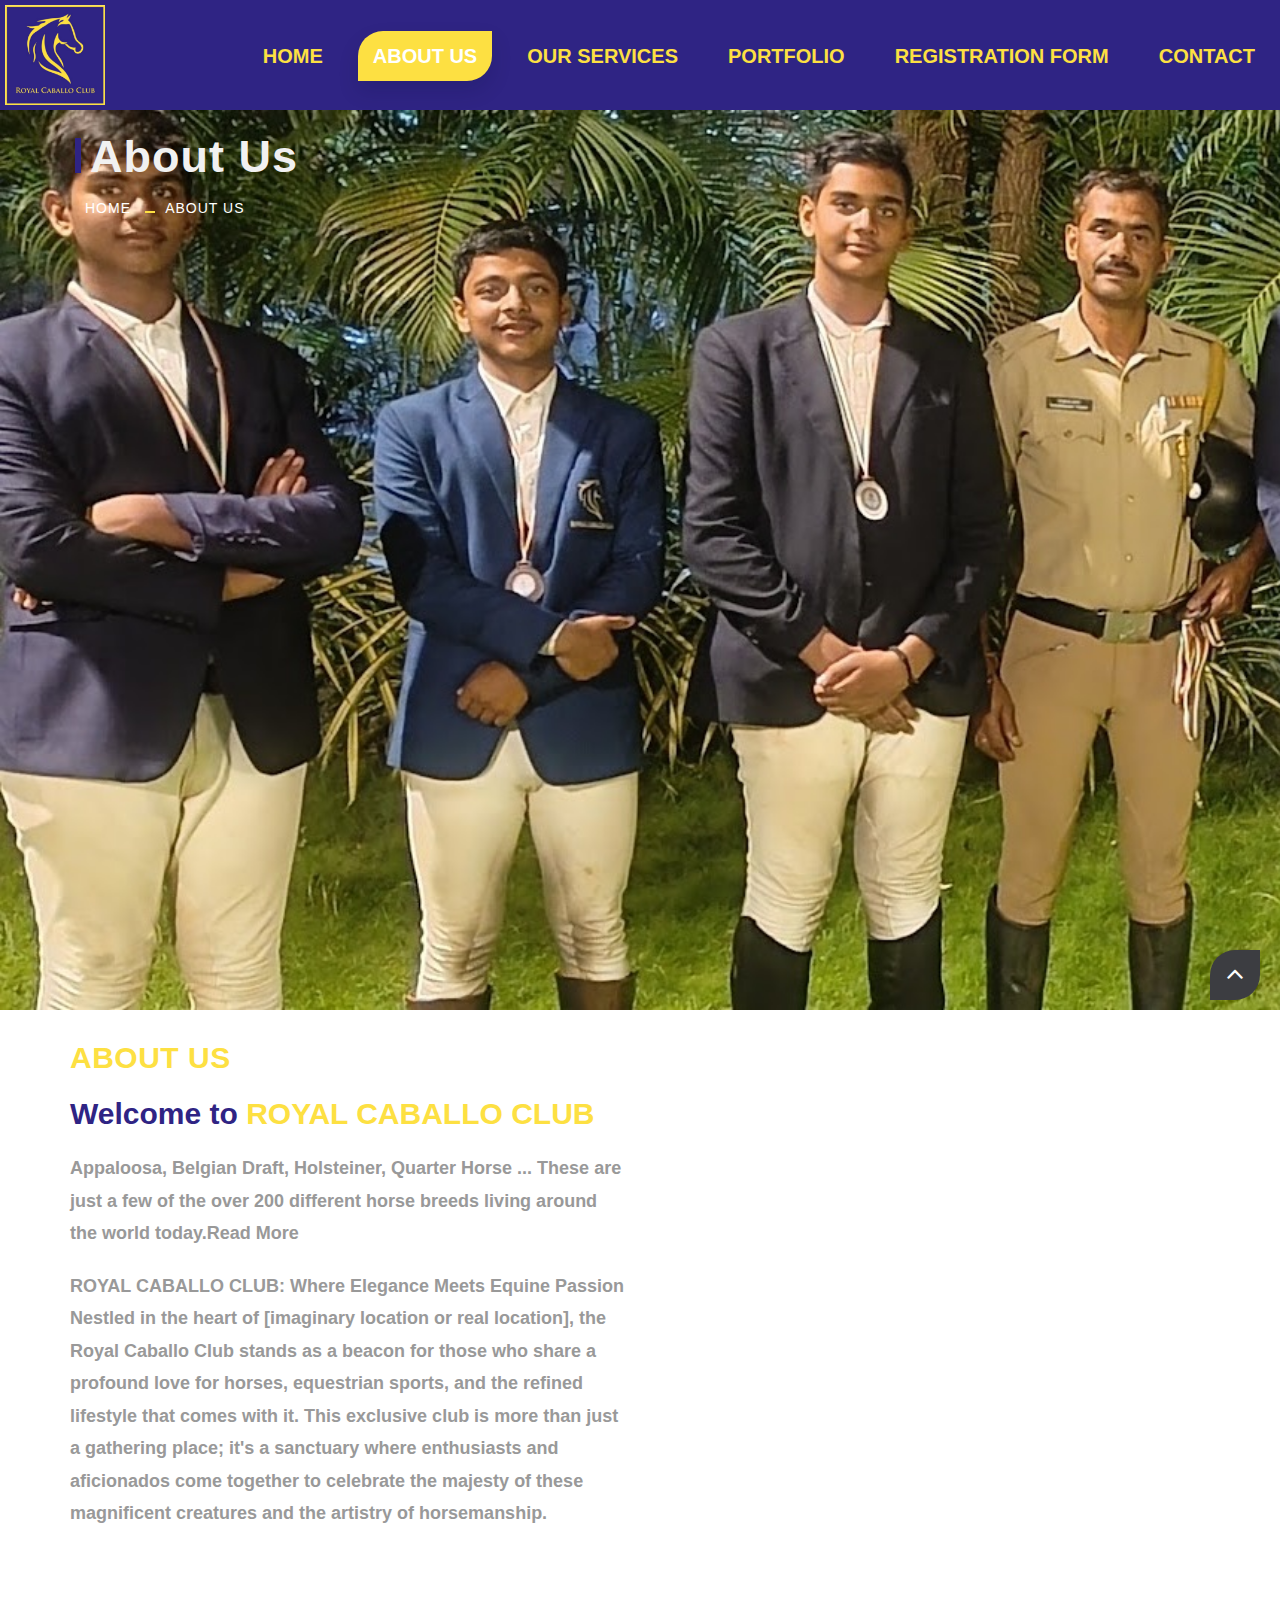
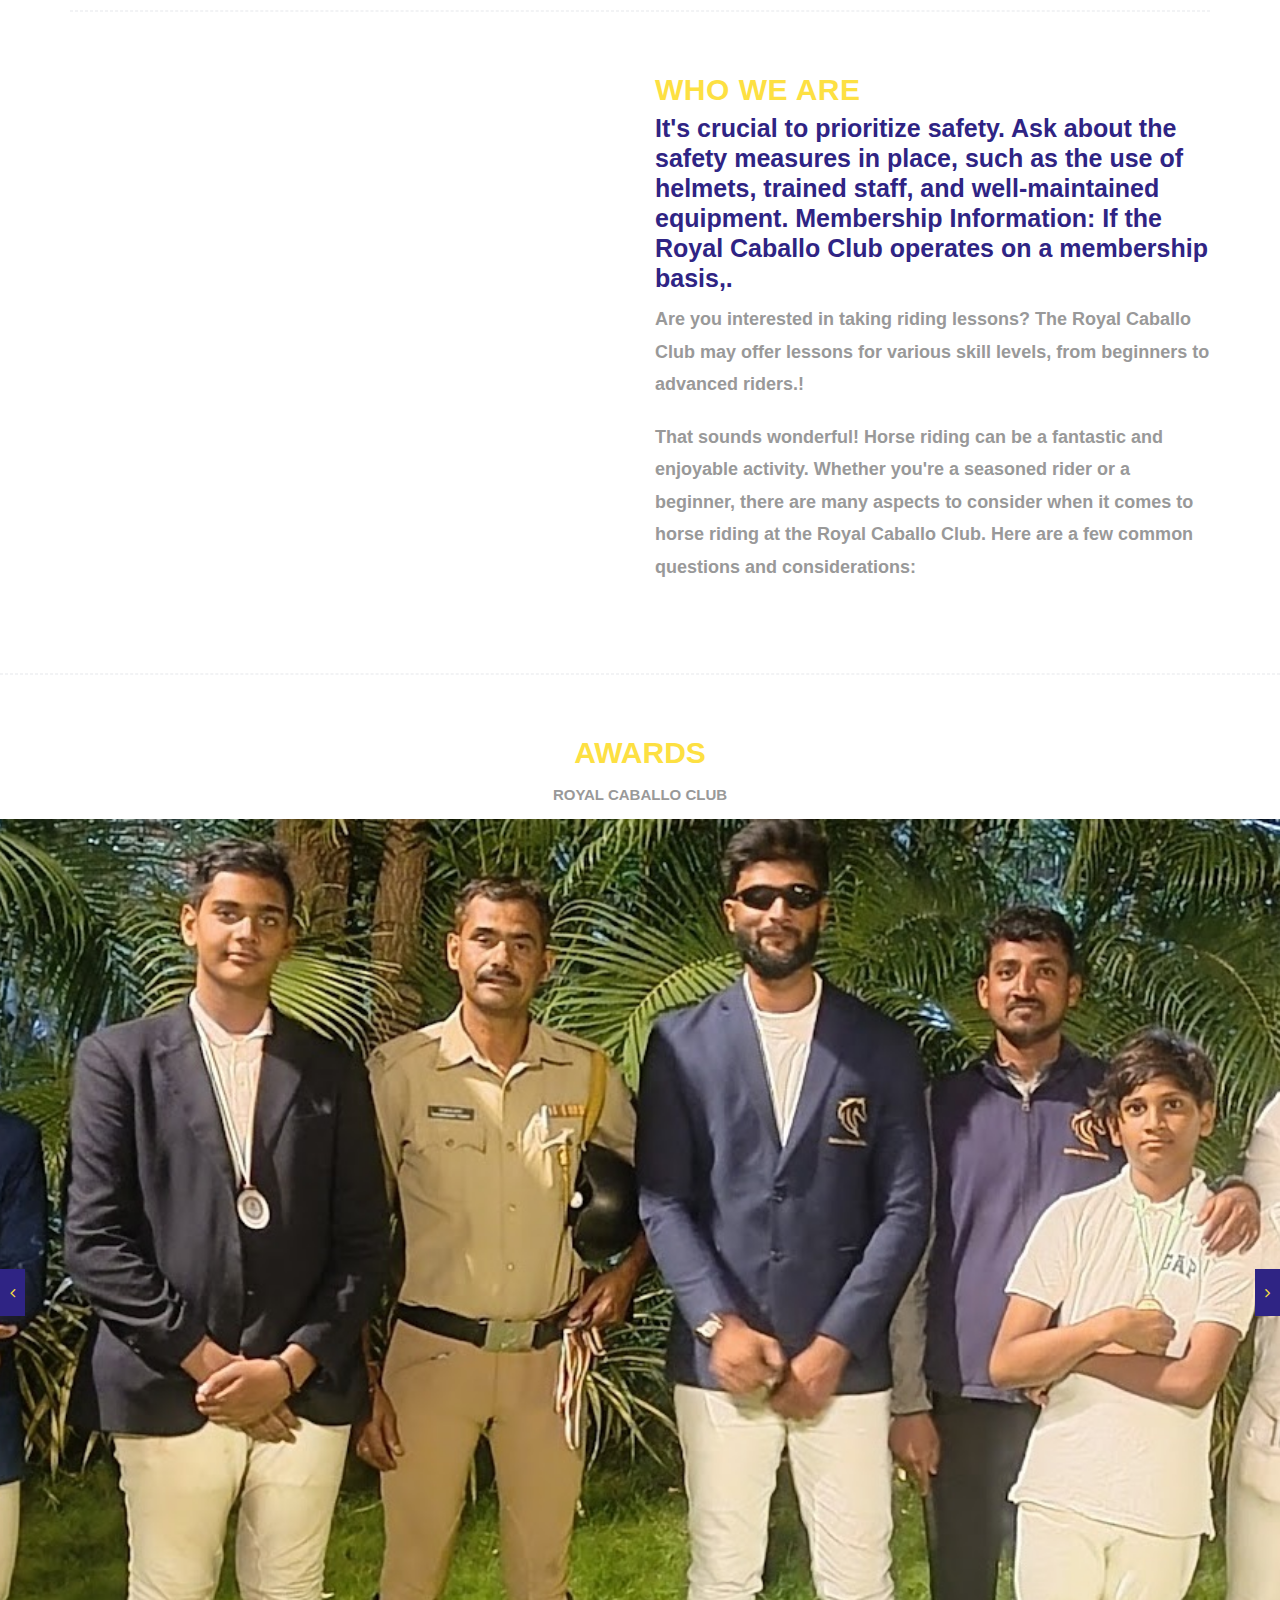
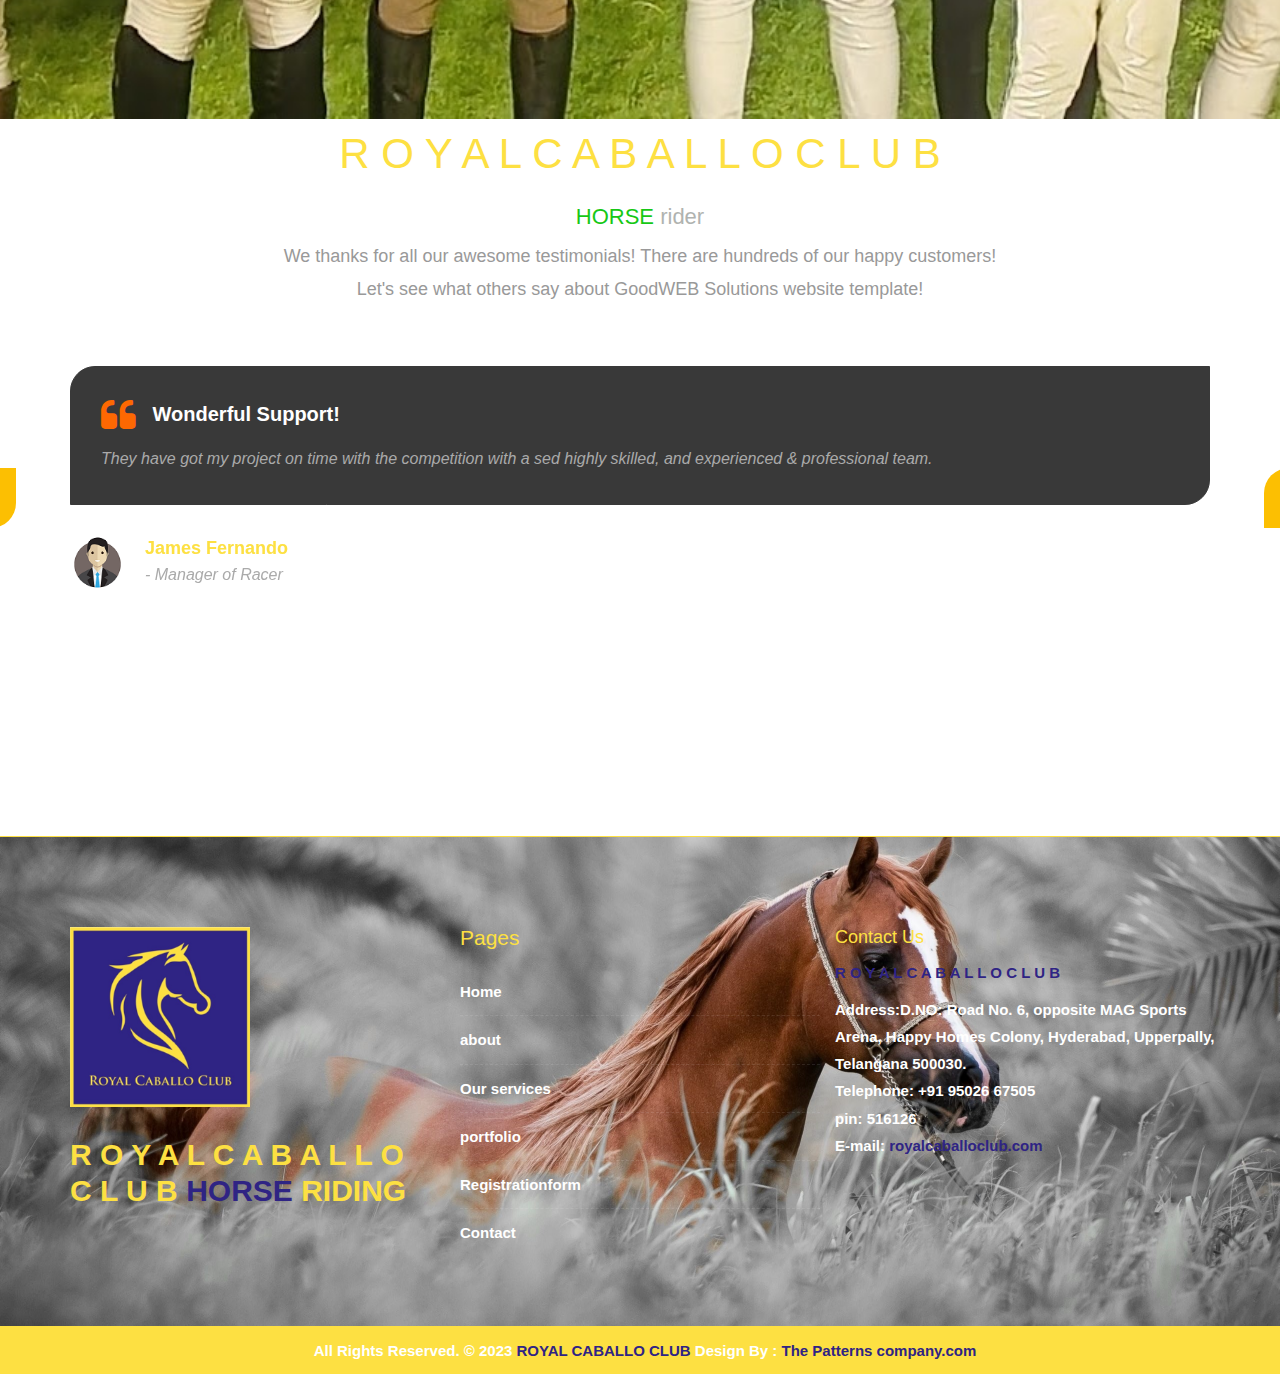
==== about-us.html @ 5a03522c "modified:   about-us.html" ====
<!DOCTYPE html>
<html lang="en">

<!-- Basic -->
<meta charset="utf-8">
<meta http-equiv="X-UA-Compatible" content="IE=edge">

<!-- Mobile Metas -->
<meta name="viewport" content="width=device-width, minimum-scale=1.0, maximum-scale=1.0, user-scalable=no">

<!-- Site Metas -->
<title>ROYAL CABALLO CLUB</title>
<meta name="keywords" content="">
<meta name="description" content="">
<meta name="author" content="">

<!-- Site Icons -->
<link rel="shortcut icon" href="images/favicon-1.png" type="image/x-icon" />
<link rel="apple-touch-icon" href="images/apple-touch-icon.png">

<!-- Bootstrap CSS -->
<link rel="stylesheet" href="css/bootstrap.min.css">
<!-- Site CSS -->
<link rel="stylesheet" href="style.css">
<!-- Responsive CSS -->
<link rel="stylesheet" href="css/responsive.css">
<!-- Custom CSS -->
<link rel="stylesheet" href="css/custom.css">

<!-- Modernizer for Portfolio -->
<script src="js/modernizer.js"></script>

<!--[if lt IE 9]>
      <script src="https://oss.maxcdn.com/libs/html5shiv/3.7.0/html5shiv.js"></script>
      <script src="https://oss.maxcdn.com/libs/respond.js/1.4.2/respond.min.js"></script>
    <![endif]-->

</head>

<body>

    <!-- LOADER -->
    <div id="preloader">
        <div class="loader">
            <!-- <div class="loader__bar"></div>
			<div class="loader__bar"></div>
			<div class="loader__bar"></div>
			<div class="loader__bar"></div>
			<div class="loader__bar"></div>
			<div class="loader__ball"></div> -->
            <img class="horseload" src="uploads/logo1 - Copy.png" style="width:100px;" />

        </div>
    </div><!-- end loader -->
    <!-- END LOADER -->
    <style>
        .loader .horseload {
            animation: h 5s linear infinite;
        }

        @keyframes h {
            0% {
                transform: translateX(-5px);
            }

            50% {
                transform: translateX(5px);
            }

            100% {
                transform: translateZ(-5px);
            }
        }
    </style>
    <!-- END LOADER -->

    <!-- <div class="top-bar">
		<div class="container-fluid">
			<div class="row">
				<div class="col-md-6 col-sm-6">
					<div class="left-top">
						<div class="email-box">
							<a href="#"><i class="fa fa-envelope-o" aria-hidden="true"></i> Spatialmindgt@gmail.com</a>
						</div>
						<div class="phone-box">
							<a href="tel:1234567890"><i class="fa fa-phone" aria-hidden="true"></i> +1 234 567 890</a>
						</div>
					</div>
				</div>
				<div class="col-md-6 col-sm-6">
					<div class="right-top">
						<div class="social-box">
							<ul>
								<li><a href="#"><i class="fa fa-facebook-square" aria-hidden="true"></i></a></li>
								<li><a href="#"><i class="fa fa-instagram" aria-hidden="true"></i></a></li>
								<li><a href="#"><i class="fa fa-linkedin-square" aria-hidden="true"></i></a></li>
								<li><a href="#"><i class="fa fa-twitter-square" aria-hidden="true"></i></a></li>
								<li><a href="#"><i class="fa fa-rss-square" aria-hidden="true"></i></a></li>
							<ul>
						</div>
					</div>
				</div>
			</div>
		</div>
	</div> -->
    <header class="header header_style_01" style="background-color: rgba(47,36,132,255);">
        <nav class="megamenu navbar navbar-default">
            <div class="d">
                <div class="navbar-header">
                    <a class="navbar-brand" href="index.html"><img class="logo1" src="images/logos/logo1.png"
                            alt="image"></a>


                </div>
                <div id="navbar" class="navbar-collapse collapse">
                    <ul class="nav navbar-nav navbar-right">
                        <li><a href="index.html">Home</a></li>
                        <li><a class="active" href="about-us.html">About us</a></li>
                        <li><a href="services.html">Our Services</a></li>
                        <li><a href="portfolio.html">Portfolio</a></li>
                        <li><a href="registrationform.html">Registration Form</a></li>
                        <li><a href="contact.html">Contact</a></li>
                    </ul>

                </div>
                <button type="button" class="navbar-toggle collapsed" data-toggle="collapse" data-target="#navbar"
                    aria-expanded="false" aria-controls="navbar">
                    <span class="sr-only">Toggle navigation</span>
                    <span class="icon-bar"></span>
                    <span class="icon-bar"></span>
                    <span class="icon-bar"></span>
                </button>
            </div>
        </nav>
    </header>
    <div class="banner-area banner-bg-2">
        <div class="container">
            <div class="row">
                <div class="col-md-12">
                    <div class="banner">
                        <h2>About Us</h2>
                        <ul class="page-title-link">
                            <li><a href="index.html">Home</a></li>
                            <li><a href="#">About Us</a></li>
                        </ul>
                    </div>
                </div>
            </div>
        </div>
    </div>
    <div id="about" class="section wb">
        <div class="container">
            <div class="row">
                <div class="col-md-6">
                    <div class="message-box">
                        <h4 class="h">About Us </h4>
                        <h1 class="h2"><span>Welcome to</span> <span> ROYAL CABALLO
                                CLUB</span></h1>
                        <p class="p1">Appaloosa, Belgian Draft, Holsteiner, Quarter Horse ... These are just a few of
                            the over 200 different horse breeds living around the world today.Read More
                        </p>


                        <p class="p2">ROYAL CABALLO CLUB: Where Elegance Meets Equine Passion

                            Nestled in the heart of [imaginary location or real location], the Royal Caballo Club stands
                            as a beacon for those who share a profound love for horses, equestrian sports, and the
                            refined lifestyle that comes with it. This exclusive club is more than just a gathering
                            place; it's a sanctuary where enthusiasts and aficionados come together to celebrate the
                            majesty of these magnificent creatures and the artistry of horsemanship. </p>

                        <!-- <a href="#services" class="btn btn-light btn-radius btn-brd grd1">Learn More</a> -->
                    </div><!-- end messagebox -->
                </div><!-- end col -->

                <div class="col-md-6">
                    <div class="post-media wow fadeIn">
                        <img src="uploads/about1_11.jpg" alt="" class="img-responsive img-rounded">

                    </div><!-- end media -->
                </div><!-- end col -->
            </div><!-- end row -->

            <hr class="hr1">

            <div class="row">
                <div class="col-md-6">
                    <div class="post-media wow fadeIn">
                        <img src="uploads/about_0211.jpg" alt="" class="img-responsive img-rounded">
                    </div><!-- end media -->
                </div><!-- end col -->

                <div class="col-md-6">
                    <div class="message-box">
                        <h4 class="h">Who We are</h4>
                        <h2 class="h12" style="font-size: 25px;font-weight: 600;">It's crucial to prioritize safety. Ask
                            about the safety
                            measures in place, such
                            as the use
                            of helmets, trained staff, and well-maintained equipment.

                            Membership Information: If the Royal Caballo Club operates on a membership basis,. </h2>
                        <p class="p1">Are you interested in taking riding lessons? The Royal Caballo Club may offer
                            lessons for various skill levels, from beginners to advanced riders.!</p>

                        <p class="p2"> That sounds wonderful! Horse riding can be a fantastic and enjoyable activity.
                            Whether you're a seasoned rider or a beginner, there are many aspects to consider when it
                            comes to horse riding at the Royal Caballo Club.
                            Here are a few common questions and considerations:</p>

                        <!-- <a href="https://storymaps.arcgis.com/stories/fbca831e6a3f4a8abc9b375fa267dbe6" class="btn btn-light btn-radius btn-brd grd1">Learn More</a> -->
                    </div><!-- end messagebox -->
                </div><!-- end col -->
            </div><!-- end row -->
        </div><!-- end container -->
    </div><!-- end section -->


    <style>
        .wb {
            padding-top: 3rem;
        }

        .h {
            font-weight: 800;
            color: rgba(253, 224, 66, 255);
            font-size: 30px;
        }

        .wb .h {
            font-weight: 800;
            color: rgba(253, 224, 66, 255);
            font-size: 30px;
        }

        .wb .h2 {
            font-size: 30px;
            font-weight: 600;
            color: rgba(47, 36, 132, 255);
        }

        .wb .h2 span:nth-child(1) {
            color: rgba(47, 36, 132, 255);
            font-weight: 600;
        }

        .wb .h2 span:nth-child(2) {
            color: rgba(253, 224, 66, 255);
            font-weight: 700;
        }

        .wb .p1,
        .wb .p2 {
            font-size: 18px;
            font-weight: 600;
        }

        .h31 {
            display: flex;
            align-items: center;
            justify-content: center;
        }

        .h12 {
            font-weight: 600;
            color: rgba(47, 36, 132, 255);
        }

        .h3 {
            padding: 0;
            margin: 0;
            width: 240px;
            position: relative;
        }

        .h3:after {
            position: absolute;
            content: "";
            top: 100%;
            left: 0;
            height: 3px;
            background-color: rgba(253, 224, 66, 255);
            width: 0;
            transition: .8s;
        }

        .h3:hover:after {
            width: 100%;
        }
    </style>


    <hr class="hr1">
    <div class="">
        <h3 class="h text-center" style="margin-bottom: 0;text-transform: uppercase;font-weight: 800;">Awards</h3>
        <p class="text-center" style="font-weight: 600;">ROYAL CABALLO CLUB</p>
    </div>
    <div id="slider-container">
        <div id="slider-track">
            <div class="slide">
                <img src="uploads/inner-1bg.jpg" alt="Slide 1">
            </div>
            <div class="slide">
                <img src="uploads/about-royal.jpg" alt="Slide 2">
            </div>
            <div class="slide">
                <img src="imagess/about64.jpg" alt="Slide 3">
            </div>
            <div class="slideb">
                <img src="uploads/about-royal.jpg" alt="" />
            </div>
        </div>
        <div id="nav-buttons">
            <button onclick="prevSlide()"><i class="fa fa-angle-left"></i></button>
            <button onclick="nextSlide()"><i class="fa fa-angle-right"></i></button>
        </div>
    </div>

    <div id="testimonials" class="parallax section db parallax-off">
        <div class="container">
            <div class="section-title text-center">
                <h3><span style="color:rgba(253,224,66,255)"> R O Y A L C A B A L L O C L U B</span> </h3>
                <h2> <span style="color:rgb(22, 200, 22)">HORSE</span> <span
                        style="color:rgb(176, 179, 176)">rider</span> </h2>
                <p class="lead">We thanks for all our awesome testimonials! There are hundreds of our happy customers!
                    <br>Let's see what others say about GoodWEB Solutions website template!
                </p>
            </div><!-- end title -->

            <div class="row">
                <div class="col-md-12 col-sm-12">
                    <div class="testi-carousel owl-carousel owl-theme">
                        <div class="testimonial clearfix">
                            <div class="desc">
                                <h3><i class="fa fa-quote-left"></i> Wonderful Support!</h3>
                                <p class="lead">They have got my project on time with the competition with a sed highly
                                    skilled, and experienced & professional team.</p>
                            </div>
                            <div class="testi-meta">
                                <img src="uploads/testi_01.png" alt="" class="img-responsive alignleft">
                                <h4 style="color: rgba(253,224,66,255);">James Fernando <small>- Manager of
                                        Racer</small></h4>
                            </div>
                            <!-- end testi-meta -->
                        </div>
                        <!-- end testimonial -->

                        <div class="testimonial clearfix">
                            <div class="desc">
                                <h3><i class="fa fa-quote-left"></i> Awesome Services!</h3>
                                <p class="lead">Explain to you how all this mistaken idea of denouncing pleasure and
                                    praising pain was born and I will give you completed.</p>
                            </div>
                            <div class="testi-meta">
                                <img src="uploads/testi_02.png" alt="" class="img-responsive alignleft">
                                <h4 style="color: rgba(253,224,66,255);">kalyan <small>- CEO</small></h4>
                            </div>
                            <!-- end testi-meta -->
                        </div>
                        <!-- end testimonial -->

                        <div class="testimonial clearfix">
                            <div class="desc">
                                <h3><i class="fa fa-quote-left"></i> Great & Talented Team!</h3>
                                <p class="lead">The master-builder of human happines no one rejects, dislikes avoids
                                    pleasure itself, because it is very pursue pleasure. </p>
                            </div>
                            <div class="testi-meta">
                                <img src="uploads/testi_03.png" alt="" class="img-responsive alignleft">
                                <h4 style="color: rgba(253,224,66,255);">Venanda Mercy <small>- Newyork City</small>
                                </h4>
                            </div>
                            <!-- end testi-meta -->
                        </div>
                        <!-- end testimonial -->
                        <div class="testimonial clearfix">
                            <div class="desc">
                                <h3><i class="fa fa-quote-left"></i> Wonderful Support!</h3>
                                <p class="lead">They have got my project on time with the competition with a sed highly
                                    skilled, and experienced & professional team.</p>
                            </div>
                            <div class="testi-meta">
                                <img src="uploads/testi_01.png" alt="" class="img-responsive alignleft">
                                <h4>James Fernando <small>- Manager of Racer</small></h4>
                            </div>
                            <!-- end testi-meta -->
                        </div>
                        <!-- end testimonial -->

                        <div class="testimonial clearfix">
                            <div class="desc">
                                <h3><i class="fa fa-quote-left"></i> Awesome Services!</h3>
                                <p class="lead">Explain to you how all this mistaken idea of denouncing pleasure and
                                    praising pain was born and I will give you completed.</p>
                            </div>
                            <div class="testi-meta">
                                <img src="uploads/testi_02.png" alt="" class="img-responsive alignleft">
                                <h4>Jacques Philips <small>- Designer</small></h4>
                            </div>
                            <!-- end testi-meta -->
                        </div>
                        <!-- end testimonial -->

                        <div class="testimonial clearfix">
                            <div class="desc">
                                <h3><i class="fa fa-quote-left"></i> Great & Talented Team!</h3>
                                <p class="lead">The master-builder of human happines no one rejects, dislikes avoids
                                    pleasure itself, because it is very pursue pleasure. </p>
                            </div>
                            <div class="testi-meta">
                                <img src="uploads/testi_03.png" alt="" class="img-responsive alignleft">
                                <h4>Venanda Mercy <small>- Newyork City</small></h4>
                            </div>
                            <!-- end testi-meta -->
                        </div><!-- end testimonial -->
                    </div><!-- end carousel -->
                </div><!-- end col -->
            </div><!-- end row -->

            <hr class="hr1">

            <div class="row logos">
                <div class="col-md-2 col-sm-2 col-xs-6 wow fadeInUp">
                    <a href="#"><img src="uploads/logo_02.png" alt="" class="img-repsonsive"></a>
                </div>
                <div class="col-md-2 col-sm-2 col-xs-6 wow fadeInUp">
                    <a href="#"><img src="uploads/logo_02.png" alt="" class="img-repsonsive"></a>
                </div>
                <div class="col-md-2 col-sm-2 col-xs-6 wow fadeInUp">
                    <a href="#"><img src="uploads/logo_02.png" alt="" class="img-repsonsive"></a>
                </div>
                <div class="col-md-2 col-sm-2 col-xs-6 wow fadeInUp">
                    <a href="#"><img src="uploads/logo_02.png" alt="" class="img-repsonsive"></a>
                </div>
                <div class="col-md-2 col-sm-2 col-xs-6 wow fadeInUp">
                    <a href="#"><img src="uploads/logo_02.png" alt="" class="img-repsonsive"></a>
                </div>
                <div class="col-md-2 col-sm-2 col-xs-6 wow fadeInUp">
                    <a href="#"><img src="uploads/logo_02.png" alt="" class="img-repsonsive"></a>
                </div>
            </div><!-- end row -->

        </div><!-- end container -->
    </div><!-- end section -->

    <footer class="footer">
        <div class="container">
            <div class="row">
                <div class="col-md-4 col-sm-4 col-xs-12">
                    <div class="widget clearfix">
                        <div class="widget-title">
                            <img src="images/logos/logo1.png" alt="" />
                        </div>
                        <p>
                        <h2 class="h"><span> R O Y A L C A B A L L O C L U B </span> <span
                                style="color:rgba(47, 36, 132, 255)">HORSE</span> RIDING</h2>
                        </p>

                    </div><!-- end clearfix -->
                </div><!-- end col -->

                <div class="col-md-4 col-sm-4 col-xs-12">
                    <div class="widget clearfix">
                        <div class="widget-title">
                            <h3 class="h">Pages</h3>
                        </div>

                        <ul class="footer-links hov">
                            <li><a href="#">Home <span class="icon icon-arrow-right2"></span></a></li>
                            <li><a href="#">about <span class="icon icon-arrow-right2"></span></a></li>
                            <li><a href="#">Our services <span class="icon icon-arrow-right2"></span></a>
                            </li>
                            <li><a href="#">portfolio <span class="icon icon-arrow-right2"></span></a></li>
                            <li><a href="#">Registrationform <span class="icon icon-arrow-right2"></span></a>
                            </li>
                            <li><a href="#">Contact <span class="icon icon-arrow-right2"></span></a></li>
                        </ul><!-- end links -->
                    </div><!-- end clearfix -->
                </div><!-- end col -->
                <div class="col c3">
                    <h3 style="color: rgba(253,224,66,255);"><span>Contact</span> Us</h3>
                    <p><span style="color: rgba(47, 36, 132, 255)"> R O Y A L C A B A L L O C L U B</span>
                    </p>
                    <p class="contact_info">
                        <span>Address:</span>D.NO: Road No. 6, opposite MAG Sports Arena, Happy Homes
                        Colony, Hyderabad,
                        Upperpally, Telangana 500030.<br />
                        <span>Telephone:</span> +91 95026 67505<br />
                        <span>pin: </span> 516126<br />
                        <span>E-mail:</span> <a href="#" style="color: rgba(47,36,132,255);">royalcaballoclub.com</a>
                    </p>
                </div>


            </div><!-- end row -->
        </div><!-- end container -->
    </footer><!-- end footer -->

    <div class="copyrights" style="background-color: rgba(253,224,66,255);">
        <div class="container">
            <div class="footer-distributed">
                <div class="footer-left">
                    <p class="footer-company-name">All Rights Reserved. &copy; 2023 <a href="#">ROYAL
                            CABALLO CLUB</a>
                        Design By :
                        <a href="https://www.thepatternscompany.com/">The Patterns company.com</a>
                    </p>
                </div>


            </div>
        </div><!-- end container -->
    </div><!-- end copyrights -->

    <a href="#" id="scroll-to-top" class="dmtop global-radius"><i class="fa fa-angle-up"></i></a>

    <!-- ALL JS FILES -->
    <script src="js/all.js"></script>
    <!-- ALL PLUGINS -->
    <script src="js/custom.js"></script>
    <script src="js/portfolio.js"></script>
    <script src="js/hoverdir.js"></script>

</body>

</html>
---- style.css ----
/*------------------------------------------------------------------
    Version: 1.0
-------------------------------------------------------------------*/


/*------------------------------------------------------------------
    [Table of contents]

    1. IMPORT FONTS
    2. IMPORT FILES
    3. SKELETONf
    4. WP CORE
    5. HEADER
    6. SECTIONS
    7. SECTIONS
    8. PORTFOLIO
    9. TESTIMONIALS
    10. PRICING TABLES
    11. ICON BOXES
    12. MESSAGE BOXES
    13. FEATURES
    14. CONTACT
    15. FOOTER
    16. MISC
    17. BUTTONS
-------------------------------------------------------------------*/


/*------------------------------------------------------------------
    IMPORT FONTS
-------------------------------------------------------------------*/

/* @import url('https://fonts.googleapis.com/css?family=Raleway:100,200,300,400,500,600,700,900'); */

/*------------------------------------------------------------------
    IMPORT FILES
-------------------------------------------------------------------*/


@import url(css/animate.css);
@import url(css/flaticon.css);
@import url(css/icomoon.css);
@import url(css/prettyPhoto.css);
@import url(css/owl.carousel.css);
@import url(css/font-awesome.min.css);


/*------------------------------------------------------------------
    SKELETON
-------------------------------------------------------------------*/

body {
    color: #999;
    font-size: 15px;
    font-family: 'Raleway', sans-serif;
    line-height: 1.80857;
}

body.demos .section {
    background: url(images/bg.png) repeat top center #f2f3f5;
}

body.demos .section-title img {
    max-width: 280px;
    display: block;
    margin: 10px auto;
}

body.demos .service-widget h3 {
    border-bottom: 1px solid #ededed;
    font-size: 18px;
    padding: 20px 0;
    background-color: #ffffff;
}

body.demos .service-widget {
    margin: 0 0 30px;
    padding: 30px;
    background-color: #fff
}

body.demos .container-fluid {
    max-width: 1080px
}

a {
    color: #1f1f1f;
    text-decoration: none !important;
    outline: none !important;
    -webkit-transition: all .3s ease-in-out;
    -moz-transition: all .3s ease-in-out;
    -ms-transition: all .3s ease-in-out;
    -o-transition: all .3s ease-in-out;
    transition: all .3s ease-in-out;
}

h1,
h2,
h3,
h4,
h5,
h6 {
    letter-spacing: 0;
    font-weight: normal;
    position: relative;
    padding: 0 0 10px 0;
    font-weight: normal;
    line-height: 120% !important;
    color: #1f1f1f;
    margin: 0
}

h1 {
    font-size: 24px
}


h2 {
    font-size: 22px
}

h3 {
    font-size: 18px
}

h4 {
    font-size: 20px;
    font-weight: 800;
}

h5 {
    font-size: 14px
}

h6 {
    font-size: 13px
}

h1 a,
h2 a,
h3 a,
h4 a,
h5 a,
h6 a {
    color: #212121;
    text-decoration: none!important;
    opacity: 1
}

h1 a:hover,
h2 a:hover,
h3 a:hover,
h4 a:hover,
h5 a:hover,
h6 a:hover {
    opacity: .8
}

a {
    color: #1f1f1f;
    text-decoration: none;
    outline: none;
}

a,
.btn {
    text-decoration: none !important;
    outline: none !important;
    -webkit-transition: all .3s ease-in-out;
    -moz-transition: all .3s ease-in-out;
    -ms-transition: all .3s ease-in-out;
    -o-transition: all .3s ease-in-out;
    transition: all .3s ease-in-out;
}

.btn-custom {
    margin-top: 20px;
    background-color: transparent !important;
    border: 2px solid #ddd;
    padding: 12px 40px;
    font-size: 16px;
}

.lead {
    font-size: 18px;
    line-height: 30px;
    color: #767676;
    margin: 0;
    padding: 0;
}

blockquote {
    margin: 20px 0 20px;
    padding: 30px;
}

ul, li, ol{
	margin: 0px;
	padding: 0px;
	list-style: none;
}

/*------------------------------------------------------------------
    WP CORE
-------------------------------------------------------------------*/

.first {
    clear: both
}

.last {
    margin-right: 0
}

.alignnone {
    margin: 5px 20px 20px 0;
}

.aligncenter,
div.aligncenter {
    display: block;
    margin: 5px auto 5px auto;
}

.alignright {
    float: right;
    margin: 10px 0 20px 20px;
}

.alignleft {
    float: left;
    margin: 10px 20px 20px 0;
}

a img.alignright {
    float: right;
    margin: 10px 0 20px 20px;
}

a img.alignnone {
    margin: 10px 20px 20px 0;
}

a img.alignleft {
    float: left;
    margin: 10px 20px 20px 0;
}

a img.aligncenter {
    display: block;
    margin-left: auto;
    margin-right: auto
}

.wp-caption {
    background: #fff;
    border: 1px solid #f0f0f0;
    max-width: 96%;
    /* Image does not overflow the content area */
    padding: 5px 3px 10px;
    text-align: center;
}

.wp-caption.alignnone {
    margin: 5px 20px 20px 0;
}

.wp-caption.alignleft {
    margin: 5px 20px 20px 0;
}

.wp-caption.alignright {
    margin: 5px 0 20px 20px;
}

.wp-caption img {
    border: 0 none;
    height: auto;
    margin: 0;
    max-width: 98.5%;
    padding: 0;
    width: auto;
}

.wp-caption p.wp-caption-text {
    font-size: 11px;
    line-height: 17px;
    margin: 0;
    padding: 0 4px 5px;
}


/* Text meant only for screen readers. */

.screen-reader-text {
    clip: rect(1px, 1px, 1px, 1px);
    position: absolute !important;
    height: 1px;
    width: 1px;
    overflow: hidden;
}

.screen-reader-text:focus {
    background-color: #f1f1f1;
    border-radius: 3px;
    box-shadow: 0 0 2px 2px rgba(0, 0, 0, 0.6);
    clip: auto !important;
    color: #21759b;
    display: block;
    font-size: 14px;
    font-size: 0.875rem;
    font-weight: bold;
    height: auto;
    left: 5px;
    line-height: normal;
    padding: 15px 23px 14px;
    text-decoration: none;
    top: 5px;
    width: auto;
    z-index: 100000;
    /* Above WP toolbar. */
}

/*------------------------------------------------------------------
    Top head
-------------------------------------------------------------------*/

.top-bar{
	background: #393939;
}
.left-top{
	padding: 3px 0px; 
}
.email-box{
	display: inline-block;
	margin-right: 20px;
}
.email-box a{
	color: #ffffff;
	font-size: 16px;
}
.email-box a:hover{
	color: #fd6802;
}
.email-box a i{
	padding: 0px 5px;
}
.phone-box{
	display: inline-block;
}

.phone-box a{
	color: #ffffff;
	font-size: 16px;
}
.phone-box a:hover{
	color: #fd6802;
}
.phone-box a i{
	padding: 0px 5px;
}

.social-box{
	float: right;
}

.social-box ul li{
	display: inline-block;
	padding-left: 10px;
}

.social-box ul li a{
	color: #ffffff;
	font-size: 20px;
}
.social-box ul li a:hover{
	color: #fd6802;
}


/*------------------------------------------------------------------
    HEADER
-------------------------------------------------------------------*/

.megamenu .nav,
.megamenu .collapse,
.megamenu .dropup,
.megamenu .dropdown {
    position: static;
}

.megamenu .container-fluid {
    position: relative;
    display: flex;
    align-items: center;
    justify-content: space-between;
}

.megamenu .dropdown-menu {
    left: auto;
}

.megamenu .megamenu-content {
    padding: 20px 30px;
}

.megamenu .dropdown.megamenu-fw .dropdown-menu {
    left: 0;
    right: 0;
}

.megamenu .list-unstyled {
    min-width: 200px;
}

.header_style_01 {
    background-color:transparent;
    position: relative;
    top:0;
    display: block;
    left: 0;
    /* padding: 20px 40px !important; */
  z-index: 999;
    width: 100%;
}
@media(max-width:1000px){
  #navbar{
    position: absolute;
    top: 100%;
    background:rgba(47,36,132,255);
    width:100%;
    margin-top: 0;
}
  }
.d{
    display: flex;
    justify-content: space-between;
    align-items: center;
   
}
.header_style_01 .navbar-default {
    background-color: transparent;
    border: 0;
	border-radius: 0px;
}

.header_style_01 .navbar,
.header_style_01 .navbar-nav,
.header_style_01 .navbar-default,
.header_style_01 .nav {
    margin-bottom: 0 !important;
}



.header_style_01 .navbar-brand {
    /* padding: 2px 15px 0 15px; */
	height: auto;
}

.header_style_01 .navbar-default .navbar-nav > li > a {
    border-radius: 0;
    color: rgba(253,224,66,255);
    font-size: 20px;
    font-style: normal;
    font-weight: 600;
    text-transform: uppercase;
    background-color: transparent;
}

.header_style_01 .navbar-default .navbar-nav > li a {
	color:rgba(253,224,66,255);
	padding: 15px 15px;
}

.header_style_01 .navbar-default .navbar-nav > li a.active{
	color:white;
	box-shadow: 0 10px 20px 0 rgba(5, 16, 44, .15);
	border-radius: 25px 0px 25px 0px;
	background:rgba(253,224,66,255);
}

.header_style_01 .navbar-default .navbar-nav > li:hover a,
.header_style_01 .navbar-default .navbar-nav > li:focus a {
    color: #ffffff;
	box-shadow: 0 10px 20px 0 rgba(5, 16, 44, .15);
	border-radius: 25px 0px 25px 0px;
	background:rgba(253,224,66,255);
}

.header_style_01 .navbar-right > li {
    margin-top: 2px;
    -webkit-transition: all .3s ease-in-out;
    -moz-transition: all .3s ease-in-out;
    -ms-transition: all .3s ease-in-out;
    -o-transition: all .3s ease-in-out;
    transition: all .3s ease-in-out;
}

.header_style_01 .navbar-right > li > a {
    padding-bottom: 10px;
    padding-top: 10px;
}
li.social-links {
    margin: 0 8px;
}
@media(max-width:1000px){
    .header_style_01 .navbar-default .navbar-nav > li a.active{
        color: rgba(47,36,132,255);
        box-shadow: 0 10px 20px 0 rgba(5, 16, 44, .15);
        border-radius: 25px 0px 25px 0px;
        background:rgba(253,224,66,255);
    }
    
    .header_style_01 .navbar-default .navbar-nav > li:hover a,
    .header_style_01 .navbar-default .navbar-nav > li:focus a {
        color: #ffffff;
        box-shadow: 0 10px 20px 0 rgba(5, 16, 44, .15);
        border-radius: 25px 0px 25px 0px;
        background:rgba(253,224,66,255);
    }
}
li.social-links a {
    padding: 13px 0 !important;
}

.navbar-nav li {
    position: relative;
	margin: 0px 10px;
}

.navbar-nav span {
    font-size: 24px;
    position: absolute;
    right: 2px;
    top: 13px;
}

/*------------------------------------------------------------------
    Banner Slider
-------------------------------------------------------------------*/

.slider-bg-one {
    background-image: url("uploads/slider1_01.jpg");
    background-position: center center;
    background-repeat: no-repeat;
    background-size: cover;
    height:100vh;
}

.slider-bg-two {
    background-image: url("uploads/slider1_02.jpg");
    background-position: center center;
    background-repeat: no-repeat;
    background-size: cover;
    height:100vh;
}
.post-media .service-box{
    border: 1px solid gold;
    padding: 10px;
}
.slider-bg-three {
    background-image: url("uploads/slider1_03.jpg");
    background-position: center center;
    background-repeat: no-repeat;
    background-size: cover;
    height:100vh;
}

.slider-bg-forth {
    background-image: url("uploads/slider1_04.jpg");
    background-position: center center;
    background-repeat: no-repeat;
    background-size: cover;
    height:100vh;
}
.slider-content-area {
    height: 100vh;
    position: relative;
}

.home-one-slider-otem .slider-content-area {
    height: 100vh;
    position: relative;
}

.slide-text {
    position: absolute;
   top:50%;
   left:50%;
   transform: translate(-50%,-50%);
    width: 100%;
    z-index: 1;
}
@media(max-width:992px){
    .slide-text{
        width:300px;
        text-align: center;
        word-break: break-all;
    }
}

.slide-text h1 {
    color: rgba(47,36,132,255);
    font-size: 70px;
    font-weight: 700;
    text-transform: capitalize;
	text-shadow: 0px 4px 3px rgba(0,0,0,0.4),
             0px 8px 13px rgba(0,0,0,0.1),
             0px 18px 23px rgba(0,0,0,0.1);
}

.slide-text h1 span{
	color: rgba(253,224,66,255);
}

.slide-text h2 {
    color: #fff;
    font-size: 22px;
    letter-spacing: 1px;
    margin-bottom: 20px;
	text-shadow: 0px 4px 3px rgba(0,0,0,0.4),
             0px 8px 13px rgba(0,0,0,0.1),
             0px 18px 23px rgba(0,0,0,0.1);
}


.slider-wrapper .owl-nav .owl-prev, .slider-wrapper .owl-nav .owl-next {
    background: #393939;
    height: 60px;
    top: 50%;
    transform: translateY(-50%);
    transition: all 0.4s ease-in-out 0s;
    width: 60px;
	border-radius: 25px 0px 25px 0px;
   
}

.slider-wrapper .owl-nav .owl-prev:hover, .slider-wrapper .owl-nav .owl-next:hover {
	background: rgba(47,36,132,255);
}

.slider-wrapper .owl-nav .owl-prev {
    margin-left: 0%;
	left: 0px;
	position: absolute;
}

.slider-wrapper .owl-nav .owl-prev i{
	position: absolute;
	left: 0px;
	right: 0;
	width: auto;
	height: auto;
	background: none;
	color: rgba(253,224,66,255);
}

.slider-wrapper .owl-nav .owl-next {
    margin-right: 0%;
    right: 0;
	position: absolute;
}

.slider-wrapper .owl-nav .owl-next i{
	position: absolute;
	right: 0;
	left: 0px;
	width: auto;
	height: auto;
	background: none;
	color: rgba(253,224,66,255);
}
.slider-area{
    /* position: absolute;
    top:0;
    left:0; */
    height:100vh;
}
.slider-wrapper{
    position: absolute;
    top:0;
    left:0;
}
.home-one-slider-otem::before{
	content: "";
	position: absolute;
	/* background: rgba(0,0,0, 0.8); */
	width: 100%;
	height: 100%;
	top: 0%;
	left: 100%;
	z-index: 1
}


/*------------------------------------------------------------------
    SECTIONS
-------------------------------------------------------------------*/

.parallax {
    background-attachment: fixed;
    background-size: cover;
    height: 100%;
    padding: 120px 0;
    position: relative;
    width: 100%;
}

.parallax.parallax-off {
    background-attachment: scroll !important;
    display: block;
    height: 100%;
    min-height: 100%;
    overflow: hidden;
    position: relative;
    background-position: center center;
    vertical-align: sub;
    width: 100%;
    z-index: 2;
}

.no-scroll-xy {
    overflow: hidden !important;
    -webkit-transition: all .4s ease-in-out;
    -moz-transition: all .4s ease-in-out;
    -ms-transition: all .4s ease-in-out;
    -o-transition: all .4s ease-in-out;
    transition: all .4s ease-in-out;
}

.section {
    display: block;
    position: relative;
    overflow: hidden;
    padding: 10px 0;
}

.noover {
    overflow: visible;
}

.noover .btn-dark {
    border: 0 !important;
}

.nopad {
    padding: 0;
}

.nopadtop {
    padding-top: 0;
}

.section.wb {
    background-color: #ffffff;
}

.section.lb {
    background-color: #f2f3f5;
}

.section.db {
    /* background-color: #1f1f1f; */
}

.section.color1 {
    background-color: #448AFF;
}

.first-section {
    display: block;
    position: relative;
    overflow: hidden;
    padding: 16em 0 13em;
}

.first-section h2 {
    color: #ffffff;
    font-size: 68px;
    font-weight: 300;
    text-transform: capitalize;
    display: block;
    margin: 0;
    padding: 0 0 30px;
    position: relative;
}

.first-section .lead {
    font-size: 21px;
    font-weight: 300;
    padding: 0 0 40px;
    margin: 0;
    line-height: inherit;
    color: #ffffff;
}

.macbookright {
    width: 980px;
    position: absolute;
    right: -15%;
    bottom: -6%;
}

.section-title {
    display: block;
    position: relative;
    margin-bottom: 60px;
}

.section-title p {
    color: #999;
    font-weight: 400;
    font-size: 18px;
    line-height: 33px;
    margin: 0;
}

.section-title h3 {
    font-size: 42px;
    font-weight: 500;
    line-height: 62px;
    margin: 0 0 25px;
    padding: 0;
    text-transform: none;
}

.section.colorsection p,
.section.colorsection h3,
.section.db h3 {
    color: #ffffff;
}

.service-widget{
	background: #ffffff;
}

.section.lb .service-dit h3{
	padding: 12px 0px;
}
.service-dit{
	padding: 20px 15px;
}


/*------------------------------------------------------------------
    PORTFOLIO
-------------------------------------------------------------------*/

.item-h2,
.item-h1 {
    height: 100% !important;
    height: auto !important;
}

.isotope-item {
    z-index: 2;
    padding: 0;
}

.isotope-hidden.isotope-item {
    pointer-events: none;
    z-index: 1;
}

.isotope,
.isotope .isotope-item {
    /* change duration value to whatever you like */
    -webkit-transition-duration: 0.8s;
    -moz-transition-duration: 0.8s;
    transition-duration: 0.8s;
}

.isotope {
    -webkit-transition-property: height, width;
    -moz-transition-property: height, width;
    transition-property: height, width;
}

.isotope .isotope-item {
    -webkit-transition-property: -webkit-transform, opacity;
    -moz-transition-property: -moz-transform, opacity;
    transition-property: transform, opacity;
}

.portfolio-filter ul {
    padding: 0;
    z-index: 2;
    display: block;
    position: relative;
    margin: 0;
}

.portfolio-filter ul li {
    border-radius: 0;
    display: inline-block;
    margin: 0 5px 0 0;
    text-decoration: none;
    text-transform: uppercase;
    vertical-align: middle;
}

.portfolio-filter ul li:last-child:after {
    content: "";
}

.portfolio-filter ul li .btn-dark {
    box-shadow: none;
    background-color: transparent;
    border: 2px solid rgba(47,36,132,255)!important;
    color: #393939;
    font-weight: 500;
    font-size: 14px;
    padding: 15px 35px;
}

.da-thumbs {
    list-style: none;
    position: relative;
    padding: 0;
}

.da-thumbs .pitem {
    margin: 0;
    padding: 15px;
    position: relative;
}

.da-thumbs .pitem a,
.da-thumbs .pitem a img {
    display: block;
    position: relative;
}

.da-thumbs .pitem a {
    overflow: hidden;
}

.da-thumbs .pitem a div {
    position: absolute;
    background-color: rgba(0, 0, 0, 0.8);
    width: 100%;
    height: 100%;
}

.da-thumbs .pitem a div h3 {
    display: block;
    color: #ffffff;
    font-size: 20px;
    padding: 30px 15px;
    text-transform: capitalize;
    font-weight: normal;
}

.da-thumbs .pitem a div h3 small {
    display: block;
    color: #ffffff;
    margin-top: 5px;
    font-size: 13px;
    font-weight: 300;
}

.da-thumbs .pitem a div i {
    background-color: rgba(47,36,132,255);
    position: absolute;
    color: #ffffff !important;
    bottom: 0;
    font-size: 15px;
    z-index: 12;
    right: 0;
    width: 50px;
    height: 50px;
    line-height: 50px;
    text-align: center;
	border-radius: 25px 0px 0px 0px;
}


/*------------------------------------------------------------------
    TESTIMONIALS
-------------------------------------------------------------------*/

.logo1 {
    margin: auto;
    display: block;
    text-align: center;
    width: 100px;
}

@media(max-width:992px){
    .logo1{
        width:80px;
    }
    .header{
        padding: 0;
    }
}
@media(max-width:575px){
    .logo1{
        width:60px;
    }
    .header{
        padding: 0;
    }
    .slider-wrapper .owl-nav .owl-prev, .slider-wrapper .owl-nav .owl-next {
       display: none;
    }
    .slide-text {
        position: absolute;
       top:60%;
       left:50%;
       transform: translate(-50%,-50%);
        width: 100%;
        z-index: 1;
    }   
}
 img:hover {
    
}
.wb {
    padding-top: 3rem;
}

.h {
    font-weight: 800;
    color: rgba(253, 224, 66, 255);
    font-size: 30px;
}

.wb .h {
    font-weight: 800;
    color: rgba(253, 224, 66, 255);
    font-size: 30px;
}

.wb .h2 {
    font-size: 30px;
    font-weight: 600;
    color: rgba(47, 36, 132, 255);
}

.wb .h2 span:nth-child(1) {
    color: rgba(47, 36, 132, 255);
    font-weight: 600;
}

.wb .h2 span:nth-child(2) {
    color: rgba(253, 224, 66, 255);
    font-weight: 700;
}

.wb .p1,
.wb .p2 {
    font-size: 18px;
    font-weight: 600;
}

.h31 {
    display: flex;
    align-items: center;
    justify-content: center;
}

.h3 {
    padding: 0;
    margin: 0;
    width: 240px;
    position: relative;
}

.h3:after {
    position: absolute;
    content: "";
    top: 100%;
    left: 0;
    height: 3px;
    background-color: rgba(253, 224, 66, 255);
    width: 0;
    transition: .8s;
}

.h3:hover:after {
    width: 100%;
}
.desc h3 i {
    color: #fd6802;
    font-size: 37px;
    vertical-align: middle;
    margin-right: 12px;
}

.desc {
    padding: 30px;
    position: relative;
    background: #393939;
    border: 1px solid #393939;
	-webkit-border-radius: 25px 0px 25px 0px;
	-moz-border-radius: 25px 0px 25px 0px;
	border-radius: 25px 0px 25px 0px;
}

.testi-meta {
    display: block;
    margin-top: 20px;
}

.testimonial h4 {
    font-size: 18px;
    color: #ffffff;
    padding: 13px 0 0;
}

.testimonial img {
    max-width: 55px;
}

.testimonial small {
    margin-top: 7px;
    font-size: 16px;
    display: block;
}

.testimonial {
    background-color: transparent;
}

.testimonial h3 {
    padding: 0 0 10px;
    font-size: 20px;
    font-weight: 600;
}

.testimonial small,
.testimonial .lead {
    background-color: transparent;
    color: #aaa;
    display: block;
    font-size: 16px;
    font-style: italic;
    line-height: 30px;
    margin: 0;
    padding: 0;
    position: relative;
}

.testimonial p:after {
    display: none;
}


/*------------------------------------------------------------------
    PRICING TABLES
-------------------------------------------------------------------*/

.pricing-table {
    margin: 50px 0 0 0;
    background: #fff;
    box-shadow: 0 5px 14px rgba(0, 0, 0, 0.1);
}

.pricing-table i {
    width: 30px;
    color: #c2c2c2;
    display: inline-block;
    margin-right: 10px;
    padding-right: 5px;
    border-right: 1px solid #ececec;
}

.pricing-table .btn-dark {
    padding: 10px 24px;
    font-size: 15px;
}

.pricing-table strong {
    font-weight: 600;
    margin-right: 6px;
    color: #1f1f1f;
}

.pricing-table-header {
    padding: 30px 0 25px 0;
    background: #ffffff;
}

.pricing-table-header h2 {
    font-size: 31px;
    margin: 0;
    padding: 0;
    font-weight: 300;
}

.pricing-table-header h3 {
    font-size: 15px;
    font-weight: 600;
    color: #aaaaaa;
    margin-top: 10px;
    text-transform: uppercase;
}

.pricing-table-space {
    height: 10px;
}

.pricing-table-text {
    margin: 15px 30px 0 30px;
    padding: 0 10px 15px 10px;
    border-bottom: 1px solid #ececec;
    font-weight: 300;
    line-height: 30px;
    color: #c2c2c2;
    font-size: 16px;
}

.pricing-table-text p {
    font-weight: 400;
}

.pricing-table-features {
    margin: 15px 30px 0 30px;
    padding: 0 10px 15px 30px;
    border-bottom: 1px solid #ececec;
    text-align: left;
    line-height: 30px;
    font-size: 16px;
    color: #c2c2c2;
}

.pricing-table-highlighted h3,
.pricing-table-highlighted h2 {
    color: #ffffff !important;
}

.pricing-table-sign-up {
    margin-top: 25px;
    padding-bottom: 30px;
}


/* Highlighted table */

.pricing-table-highlighted {
    margin-top: 0;
}

.m130 {
    margin-top: 130px;
}

.nav-pills {
    border: 1px solid #e1e1e1;
}

.nav-pills > li {
    width: 50%;
    padding: 10px;
    float: left;
    margin: 0 !important;
}

.nav-pills > li > a {
    margin: 0!important;
    text-align: center;
    background-color: #f4f4f4;
}


/*------------------------------------------------------------------
    ICON BOXES
-------------------------------------------------------------------*/

.icon-wrapper {
    position: relative;
    cursor: pointer;
    display: block;
    z-index: 1;
}

.icon-wrapper i {
    width: 75px;
    height: 75px;
    text-align: center;
    line-height: 75px;
    font-size: 28px;
    background-color: #f2f3f5;
    color: #1f1f1f;
    margin-top: 0;
}

.small-icons.icon-wrapper:hover i,
.small-icons.icon-wrapper:hover i:hover,
.small-icons.icon-wrapper i {
    width: auto !important;
    height: auto !important;
    line-height: 1 !important;
    padding: 0 !important;
    color: #e3e3e3 !important;
    background-color: transparent !important;
    background: none !important;
    margin-right: 10px !important;
    vertical-align: middle;
    font-size: 24px !important;
}

.small-icons.icon-wrapper h3 {
    font-size: 18px;
    padding-bottom: 5px;
}

.small-icons.icon-wrapper p {
    padding: 0;
    margin: 0;
}

.icon-wrapper h3 {
    font-size: 21px;
    padding: 0 0 15px;
    margin: 0;
}

.icon-wrapper p {
    margin-bottom: 0;
    padding-left: 95px;
}

.icon-wrapper p small {
    display: block;
    color: #999;
    margin-top: 10px;
    text-transform: none;
    font-weight: 600;
    font-size: 16px;
}

.icon-wrapper p small:after {
    content: "\f105";
    font-family: FontAwesome;
    margin-left: 5px;
    font-size: 11px;
}

.effect-1 {
    display: inline-block;
    cursor: pointer;
    text-align: center;
    position: relative;
    text-decoration: none;
    z-index: 1;
}

.effect-1:after {
    pointer-events: none;
    position: absolute;
    width: 100%;
    height: 100%;
    border-radius: 50%;
    content: '';
    -webkit-box-sizing: content-box;
    -moz-box-sizing: content-box;
    box-sizing: content-box;
}

.effect-1 {
    -webkit-transition: background 0.2s, color 0.2s;
    -moz-transition: background 0.2s, color 0.2s;
    transition: background 0.2s, color 0.2s;
}

.effect-1:after {
    top: -7px;
    left: -7px;
    padding: 7px;
    box-shadow: 0 0 0 2px #fcbf02;
    -webkit-transition: -webkit-transform 0.2s, opacity 0.2s;
    -webkit-transform: scale(.8);
    -moz-transition: -moz-transform 0.2s, opacity 0.2s;
    -moz-transform: scale(.8);
    -ms-transform: scale(.8);
    transition: transform 0.2s, opacity 0.2s;
    transform: scale(.8);
    opacity: 0;
}

.effect-1:hover:after {
    -webkit-transform: scale(1);
    -moz-transform: scale(1);
    -ms-transform: scale(1);
    transform: scale(1);
    opacity: 1;
}

.effect-1:after {
    -webkit-transform: scale(1.2);
    -moz-transform: scale(1.2);
    -ms-transform: scale(1.2);
    transform: scale(1.2);
}

.effect-1:hover:after {
    -webkit-transform: scale(1);
    -moz-transform: scale(1);
    -ms-transform: scale(1);
    transform: scale(1);
    opacity: 1;
}


/*------------------------------------------------------------------
    MESSAGE BOXES
-------------------------------------------------------------------*/

.service-widget h3 {
    font-size: 22px;
    color: #ffffff;
    padding: 20px 0 12px;
    margin: 0;
	font-weight: 600;
}

.service-widget h3 a,
.section.wb .service-widget h3,
.section.lb .service-widget h3 {
    color: #1f1f1f;
}

.service-widget p {
    margin-bottom: 0;
    padding-bottom: 0;
}

.message-box h4 {
    text-transform: uppercase;
    padding: 0;
    margin: 0 0 5px;
    font-weight: 600;
    letter-spacing: 0.5px;
    font-size: 15px;
    color: #999;
    font-size: 24px;
}

.message-box h2 {
    font-size: 28px;
    font-weight: 500;
    padding: 0 0 10px;
    margin: 0;
    line-height: 62px;
    margin-top: 0;
    text-transform: none;
}

.message-box .p1 {
    margin-bottom: 20px;
   font-size: 20px;
}
.message-box .p2 {
    margin-bottom: 20px;
   font-size: 18px;
}

.message-box .lead {
    padding-top: 10px;
    font-size: 19px;
    font-style: italic;
    color: #999;
    padding-bottom: 0;
}

.post-media {
    position: relative;
}

.post-media img {
    width: 100%;
    height: 500px;
    object-fit:cover;
    border-radius: 5%;
}

.playbutton {
    position: absolute;
    color: #ffffff !important;
    top: 40%;
    font-size: 60px;
    z-index: 12;
    left: 0;
    right: 0;
    text-align: center;
    margin: -20px auto;
}
#about .container .row{
    display: flex;
    align-items: center;
    flex-wrap: wrap;
    justify-content: center;
}
.hoverbutton {
    background-color: rgba(253,224,66,255);
    position: absolute;
    color: #ffffff !important;
    top: 48%;
    font-size: 21px;
    z-index: 12;
    left: 0;
    opacity: 0;
    right: 0;
    width: 50px;
    height: 50px;
    line-height: 50px;
    text-align: center;
    margin: -20px auto;
}

.service-widget:hover .hoverbutton {
    opacity: 1;
}

hr.hr1 {
    position: relative;
    margin: 60px 0;
    border: 1px dashed #f2f3f5;
}

hr.hr2 {
    position: relative;
    margin: 17px 0;
    border: 1px dashed #f2f3f5;
}

hr.hr3 {
    position: relative;
    margin: 25px 0 30px 0;
    border: 1px dashed #f2f3f5;
}

hr.invis {
    border-color: transparent;
}

hr.invis1 {
    margin: 10px 0;
    border-color: transparent;
}

.section.parallax hr.hr1 {
    border-color: rgba(255, 255, 255, 0.1);
}

.sep1 {
    display: block;
    position: absolute;
    content: '';
    width: 40px;
    height: 40px;
    bottom: -20px;
    left: 50%;
    margin-left: -14px;
    background-color: #1f1f1f;
    -ms-transform: rotate(45deg);
    -webkit-transform: rotate(45deg);
    transform: rotate(45deg);
    z-index: 1;
}

.sep2 {
    display: block;
    position: absolute;
    content: '';
    width: 40px;
    height: 40px;
    top: -20px;
    left: 50%;
    margin-left: -14px;
    background-color: #1f1f1f;
    -ms-transform: rotate(45deg);
    -webkit-transform: rotate(45deg);
    transform: rotate(45deg);
    z-index: 1;
}


/* Divider Styles */

.divider-wrapper {
    width: 100%;
    box-shadow: 0 5px 14px rgba(0, 0, 0, 0.1);
    height: 540px;
    margin: 0 auto;
    position: relative;
}

.divider-wrapper:hover {
    cursor: none;
}

.divider-bar {
    position: absolute;
    width: 10px;
    left: 50%;
    top: -10px;
    bottom: -15px;
}

.code-wrapper {
    border: 1px solid #ffffff;
    display: block;
    overflow: hidden;
    width: 100%;
    height: 100%;
    position: relative;
    background: url("uploads/code.jpg") no-repeat;
}

.design-wrapper {
    overflow: hidden;
    position: absolute;
    top: 0;
    left: 0;
    right: 0;
    bottom: 0;
    -webkit-transform: translateX(50%);
    transform: translateX(50%);
}

.design-image {
    display: block;
    width: 100%;
    height: 100%;
    position: relative;
    -webkit-transform: translateX(-50%);
    transform: translateX(-50%);
    background: url("uploads/design.jpg") no-repeat;
}


/*------------------------------------------------------------------
    FEATURES
-------------------------------------------------------------------*/

.customwidget h1 {
    font-size: 44px;
    color: #ffffff;
    padding: 15px 0 25px;
    margin: 0;
    line-height: 1 !important;
    font-weight: 500;
}

.customwidget ul {
    padding: 0;
    display: block;
    margin-bottom: 30px;
}

.customwidget li i {
    margin-right: 5px;
}

.customwidget li {
    color: #ffffff;
    margin-right: 10px;
}

.image-center img {
    position: relative;
    margin: 0 0 -208px;
    z-index: 10;
    padding-right: 30px;
    text-align: center;
}

.customwidget p {
    font-style: italic;
    font-size: 18px;
    padding: 0 0 10px;
}

.img-center img {
    width: 100%;
    box-shadow: 0 5px 14px rgba(0, 0, 0, 0.1);
}

.img-center {
    margin: auto;
}

#features li p {
    margin-bottom: 0;
    padding-bottom: 0;
}

#features li {
    display: table;
    width: 100%;
    margin: 64px 0;
    cursor: pointer;
	-webkit-box-shadow: 0px 5px 35px 0px rgba(148, 146, 245, 0.15);
	box-shadow: 0px 5px 35px 0px rgba(148, 146, 245, 0.15);
	background: #393939;
	border-radius: 25px 0px 25px 0px;
	transition: all 1s ease-in-out;
}

#features li:hover {
	transform: scale(1.07);
	transition: all 1s ease-in-out;
	z-index: 1000;
}

.features-left,
.features-right {
    padding: 0 10px;
}

.features-right li:last-child,
.features-left li:last-child {
    margin-bottom: 0px;
    padding-bottom: 0 !important;
}

.features-right li i,
.features-left li i {
    width: 68px;
    height: 68px;
    line-height: 68px;
    display: table;
    border-radius: 25px 0px 25px 0px;
    font-size: 26px;
	color: #ffffff;
    background-color: #fd6802;
    margin: 0 auto 22px;
    position: relative;
    text-align: center;
    z-index: 55;
    transition: .4s;
    padding: 0;
}

.features-right li i:hover,
.features-left li i:hover {
	background: #fcbf02;
}

#features i img {
    display: table;
    margin: 0 auto;
}

.features-left li i:before,
.features-right li i:before {
    text-align: center;
}

.features-right li i .ico-current,
.features-left li i .ico-current {
    opacity: 1;
    transition: .4s;
    visibility: visible;
}

.features-right li i .ico-hover,
.features-left li i .ico-hover {
    opacity: 0;
    transition: .4s;
    visibility: hidden;
    top: 19px;
}

.features-right li:hover .ico-current,
.features-left li:hover .ico-current {
    opacity: 0;
    transition: .4s;
    visibility: hidden;
}

.features-right li:hover .ico-hover,
.features-left li:hover .ico-hover {
    opacity: 1;
    transition: .4s;
    visibility: visible;
}

.features-right i {
    float: left;
}

.fr-inner {
    margin-left: 90px;
}

.features-left i {
    float: right;
}

.fl-inner {
    text-align: right;
    margin-right: 90px;
}

#features h4 {
    text-transform: capitalize;
    margin: 0;
    font-size: 19px;
	color: #ffffff;
}


/*------------------------------------------------------------------
    CONTACT
-------------------------------------------------------------------*/

.bootstrap-select {
    width: 100% \0;
    /*IE9 and below*/
}

.bootstrap-select > .dropdown-toggle {
    width: 100%;
    padding-right: 25px;
}

.has-error .bootstrap-select .dropdown-toggle,
.error .bootstrap-select .dropdown-toggle {
    border-color: #b94a48;
}

.bootstrap-select.fit-width {
    width: auto !important;
}

.bootstrap-select:not([class*="col-"]):not([class*="form-control"]):not(.input-group-btn) {
    width: 100%;
}

.bootstrap-select .dropdown-toggle:focus {
    outline: thin dotted #333333 !important;
    outline: 5px auto -webkit-focus-ring-color !important;
    outline-offset: -2px;
}

.bootstrap-select.form-control {
    margin-bottom: 0;
    padding: 0;
    border: none;
}

.bootstrap-select.form-control:not([class*="col-"]) {
    width: 100%;
}

.bootstrap-select.form-control.input-group-btn {
    z-index: auto;
}

.bootstrap-select.btn-group:not(.input-group-btn),
.bootstrap-select.btn-group[class*="col-"] {
    float: none;
    display: inline-block;
    margin-left: 0;
}

.bootstrap-select.btn-group.dropdown-menu-right,
.bootstrap-select.btn-group[class*="col-"].dropdown-menu-right,
.row .bootstrap-select.btn-group[class*="col-"].dropdown-menu-right {
    float: right;
}

.form-inline .bootstrap-select.btn-group,
.form-horizontal .bootstrap-select.btn-group,
.form-group .bootstrap-select.btn-group {
    margin-bottom: 0;
}

.form-group-lg .bootstrap-select.btn-group.form-control,
.form-group-sm .bootstrap-select.btn-group.form-control {
    padding: 0;
}

.form-inline .bootstrap-select.btn-group .form-control {
    width: 100%;
}

.bootstrap-select.btn-group.disabled,
.bootstrap-select.btn-group > .disabled {
    cursor: not-allowed;
}

.bootstrap-select.btn-group.disabled:focus,
.bootstrap-select.btn-group > .disabled:focus {
    outline: none !important;
}

.bootstrap-select.btn-group .dropdown-toggle .filter-option {
    display: inline-block;
    overflow: hidden;
    width: 100%;
    text-align: left;
}

.bootstrap-select.btn-group .dropdown-toggle .fa-angle-down {
    position: absolute;
    top: 30% !important;
    right: -5px;
    vertical-align: middle;
}

.bootstrap-select.btn-group[class*="col-"] .dropdown-toggle {
    width: 100%;
}

.bootstrap-select.btn-group .dropdown-menu {
    border: 1px solid #ededed;
    box-shadow: none;
    box-sizing: border-box;
    min-width: 100%;
    padding: 20px 10px;
    z-index: 1035;
}

.dropdown-menu > li > a {
    background-color: transparent !important;
    color: #bcbcbc !important;
    font-size: 15px;
    padding: 10px 20px;
}

.bootstrap-select.btn-group .dropdown-menu.inner {
    position: static;
    float: none;
    border: 0;
    padding: 0;
    margin: 0;
    border-radius: 0;
    -webkit-box-shadow: none;
    box-shadow: none;
}

.bootstrap-select.btn-group .dropdown-menu li {
    position: relative;
}

.bootstrap-select.btn-group .dropdown-menu li.active small {
    color: #fff;
}

.bootstrap-select.btn-group .dropdown-menu li.disabled a {
    cursor: not-allowed;
}

.bootstrap-select.btn-group .dropdown-menu li a {
    cursor: pointer;
}

.bootstrap-select.btn-group .dropdown-menu li a.opt {
    position: relative;
    padding-left: 2.25em;
}

.bootstrap-select.btn-group .dropdown-menu li a span.check-mark {
    display: none;
}

.bootstrap-select.btn-group .dropdown-menu li a span.text {
    display: inline-block;
}

.bootstrap-select.btn-group .dropdown-menu li small {
    padding-left: 0.5em;
}

.bootstrap-select.btn-group .dropdown-menu .notify {
    position: absolute;
    bottom: 5px;
    width: 96%;
    margin: 0 2%;
    min-height: 26px;
    padding: 3px 5px;
    background: #f5f5f5;
    border: 1px solid #e3e3e3;
    -webkit-box-shadow: inset 0 1px 1px rgba(0, 0, 0, 0.05);
    box-shadow: inset 0 1px 1px rgba(0, 0, 0, 0.05);
    pointer-events: none;
    opacity: 0.9;
    -webkit-box-sizing: border-box;
    -moz-box-sizing: border-box;
    box-sizing: border-box;
}

.bootstrap-select.btn-group .no-results {
    padding: 3px;
    background: #f5f5f5;
    margin: 0 5px;
    white-space: nowrap;
}

.bootstrap-select.btn-group.fit-width .dropdown-toggle .filter-option {
    position: static;
}

.bootstrap-select.btn-group.fit-width .dropdown-toggle .caret {
    position: static;
    top: auto;
    margin-top: 4px;
}

.bootstrap-select.btn-group.show-tick .dropdown-menu li.selected a span.check-mark {
    position: absolute;
    display: inline-block;
    right: 15px;
    margin-top: 5px;
}

.bootstrap-select.btn-group.show-tick .dropdown-menu li a span.text {
    margin-right: 34px;
}

.bootstrap-select.show-menu-arrow.open > .dropdown-toggle {
    z-index: 1036;
}

.bootstrap-select.show-menu-arrow .dropdown-toggle:before {
    content: '';
    border-left: 7px solid transparent;
    border-right: 7px solid transparent;
    border-bottom: 7px solid rgba(204, 204, 204, 0.2);
    position: absolute;
    bottom: -4px;
    left: 9px;
    display: none;
}

.bootstrap-select.show-menu-arrow .dropdown-toggle:after {
    content: '';
    border-left: 6px solid transparent;
    border-right: 6px solid transparent;
    border-bottom: 6px solid white;
    position: absolute;
    bottom: -4px;
    left: 10px;
    display: none;
}

.bootstrap-select.show-menu-arrow.dropup .dropdown-toggle:before {
    bottom: auto;
    top: -3px;
    border-top: 7px solid rgba(204, 204, 204, 0.2);
    border-bottom: 0;
}

.bootstrap-select.show-menu-arrow.dropup .dropdown-toggle:after {
    bottom: auto;
    top: -3px;
    border-top: 6px solid white;
    border-bottom: 0;
}

.bootstrap-select.show-menu-arrow.pull-right .dropdown-toggle:before {
    right: 12px;
    left: auto;
}

.bootstrap-select.show-menu-arrow.pull-right .dropdown-toggle:after {
    right: 13px;
    left: auto;
}

.bootstrap-select.show-menu-arrow.open > .dropdown-toggle:before,
.bootstrap-select.show-menu-arrow.open > .dropdown-toggle:after {
    display: block;
}

.bs-searchbox,
.bs-actionsbox,
.bs-donebutton {
    padding: 4px 8px;
}

.bs-actionsbox {
    float: left;
    width: 100%;
    -webkit-box-sizing: border-box;
    -moz-box-sizing: border-box;
    box-sizing: border-box;
}

.bs-actionsbox .btn-group button {
    width: 50%;
}

.bs-donebutton {
    float: left;
    width: 100%;
    -webkit-box-sizing: border-box;
    -moz-box-sizing: border-box;
    box-sizing: border-box;
}

.bs-donebutton .btn-group button {
    width: 100%;
}

.bs-searchbox + .bs-actionsbox {
    padding: 0 8px 4px;
}

.bs-searchbox .form-control {
    margin-bottom: 0;
    width: 100%;
}

select.bs-select-hidden,
select.selectpicker {
    display: none !important;
}

select.mobile-device {
    position: absolute !important;
    top: 0;
    left: 0;
    display: block !important;
    width: 100%;
    height: 100% !important;
    opacity: 0;
}


/*# sourceMappingURL=bootstrap-select.css.map */

.bootstrap-select > .btn {
    background: rgba(0, 0, 0, 0) none repeat scroll 0 0;
    font-size: 15px;
    height: 33px;
    box-shadow: none !important;
    border: 0 !important;
    padding: 0;
    width: 100%;
    color: #bcbcbc !important;
}

.contact_form {
    border: 1px solid #ededed;
    box-shadow: 0 5px 14px rgba(0, 0, 0, 0.1);
    background-color: #f2f3f5;
    padding: 40px 30px;
}

.contact_form .form-control {
    background-color: #fff;
    margin-bottom: 30px;
    border: 1px solid #ebebeb;
    box-sizing: border-box;
    color: #bcbcbc;
    font-size: 16px;
    outline: 0 none;
    padding: 10px 25px;
    height: 55px;
    resize: none;
    box-shadow: none !important;
    width: 100%;
}

.contact_form textarea {
    color: #bcbcbc;
    padding: 20px 25px !important;
    height: 160px !important;
}

.contact_form .form-control::-webkit-input-placeholder {
    color: #bcbcbc;
}

.contact_form .form-control::-moz-placeholder {
    opacity: 1;
    color: #bcbcbc;
}

.contact_form .form-control::-ms-input-placeholder {
    color: #bcbcbc;
}

#contact {
    background: url(images/bg.png) no-repeat center center #fff;
}


/*------------------------------------------------------------------
    FOOTER
-------------------------------------------------------------------*/

.cac {
    background-color: #232323;
    -webkit-transition: all .3s ease-in-out;
    -moz-transition: all .3s ease-in-out;
    -ms-transition: all .3s ease-in-out;
    -o-transition: all .3s ease-in-out;
    transition: all .3s ease-in-out;
}

.cac:hover a h3 {
    color: #fff !important;
}

.cac a h3 {
    color: #999;
}

.cac h3 {
    padding: 60px 0;
    margin: 0;
    font-weight: 400;
    font-size: 20px;
    text-transform: capitalize;
    /* line-height: !important; */
}

.footer {
    padding: 90px 0 80px !important;
    color: #999;
    /* background-color: #393939; */
    border-top: 1px solid rgba(253,224,66,255);
    font-weight: 600;
    background-image: url('uploads/inner-bgportel.jpg');
    background-size: cover;
    background-position: center;
}

.footer .widget-title {
    position: relative;
    display: block;
    margin-bottom: 30px;
}

.footer .widget-title small {
    color: #999;
    display: block;
    padding: 0 58px;
    text-transform: uppercase;
}

.footer .widget-title h3 {
    color:rgba(253,224,66,255);
    font-weight: 500;
    font-size: 21px;
    padding: 0;
    margin: 0;
    line-height: 1 !important;
}

.footer-links {
    list-style: none;
    padding: 0;
}

.footer-links a {
    color:white;
	display: block;
}

.footer-links.hov a span{
	opacity: 0;
	transition: all 1s ease-in-out;
}

.footer-links.hov a:hover{
	padding-left: 15px;
}
.footer-links.hov a:hover span{
	opacity: 1;
	padding-left: 10px;
	transition: all 1s ease-in-out;
}

.footer-links a:hover,
.footer a:hover {
    color: rgba(47,36,132,255) !important;
}

.footer-links li {
    margin-bottom: 10px;
    display: block;
    width: 100%;
    border-bottom: 1px dashed rgba(255, 255, 255, 0.1);
    padding-bottom: 10px;
}

.twitter-widget li {
    margin-bottom: 0;
    border: 0 !important;
}

.twitter-widget li i {
    border-right: 0 !important;
    margin-right: 0;
}

.footer-links li:last-child {
    margin-bottom: 0;
    padding-bottom: 0;
    border: 0;
}

.footer-links i {
    display: inline-block;
    width: 25px;
    margin-right: 10px;
    border-right: 1px dashed rgba(255, 255, 255, 0.1);
}
.contact_info{
    color: white;
}
.copyrights {
    border-top: 1px dashed rgba(253,224,66,255);
    box-sizing: border-box;
    width: 100%;
    text-align: left;
    padding: 10px 60px;
    overflow: hidden;
}


/* Footer left */

.footer-distributed .footer-left {
    float: none;
	text-align: center;
}

.footer-distributed .footer-links {
    margin: 0 0 10px;
    text-transform: uppercase;
    padding: 0;
}

.footer-distributed .footer-links a {
    display: inline-block;
    line-height: 1.8;
    margin: 0 10px 0 10px;
    text-decoration: none;
}

.footer-distributed .footer-company-name {
    font-weight: 300;
    margin: 0 10px;
    color:white;
    font-weight: 600;
    padding: 0;
}

.footer-distributed .footer-company-name a{
	color: rgba(47,36,132,255);
    font-weight: 600;
}

.footer-distributed .footer-company-name a:hover{
	color: rgba(47,36,132,255);
}


/* Footer right */

.footer-distributed .footer-right {
    float: none;
}


/* The search form */

.footer-distributed .widget-title p{
	padding-top: 40px;
}

.footer-distributed form {
    position: relative;
}

.footer-distributed form input {
    display: block;
    border-radius: 3px;
    box-sizing: border-box;
    background-color: #181818;
    border: none;
    font: inherit;
    font-size: 15px;
    font-weight: normal;
    color: #999;
    width: 100%;
    padding: 18px 50px 18px 18px;
}

.footer-distributed form input:focus {
    outline: none;
}


/* Changing the placeholder color */

.footer-distributed form input::-webkit-input-placeholder {
    color: #999;
}

.footer-distributed form input::-moz-placeholder {
    opacity: 1;
    color: #999;
}

.footer-distributed form input:-ms-input-placeholder {
    color: #999;
}


/* The magnify glass icon */

.footer-distributed form i {
    width: 18px;
    height: 18px;
    position: absolute;
    top: 16px;
    right: 18px;
    color: #999;
    font-size: 18px;
    margin-top: 6px;
}


/*------------------------------------------------------------------
    MISC
-------------------------------------------------------------------*/

.progress {
    background-color: #f2f3f5;
    border-radius: 0;
    box-shadow: none;
    height: 5px;
    margin-bottom: 20px;
    overflow: hidden;
}

.skills h3 {
    color: #999999;
    font-size: 15px;
}

.dmtop {
    background-color: #3C3D41;
    z-index: 100;
    width: 50px;
    height: 50px;
    line-height: 47px;
    position: fixed;
    bottom: -100px;
    border-radius: 3px;
    right: 20px;
    text-align: center;
    font-size: 28px;
    color: #ffffff !important;
    cursor: pointer;
    -webkit-transition: all .7s ease-in-out;
    -moz-transition: all .7s ease-in-out;
    -o-transition: all .7s ease-in-out;
    -ms-transition: all .7s ease-in-out;
    transition: all .7s ease-in-out;
}

.dmtop:hover {
	background-color: rgba(47,36,132,255);
}

.icon_wrap {
    background-color: #fd6802;
    width: 100px;
    height: 100px;
    display: block;
    line-height: 100px;
    font-size: 34px;
    color: #ffffff;
    margin: 0 auto;
    text-align: center;
    padding: 0 !important;
    border: 0 !important;
}

.stat-wrap h3 {
    font-size: 22px;
    font-weight: 600;
    color: #fcbf02;
    margin: 0 !important;
    padding: 0 !important;
    line-height: 1 !important;
}

.stat-wrap p {
    font-size: 38px;
    color: #ffffff;
    margin: 0;
    font-weight: 700;
    padding: 4px 0 0;
    line-height: 1px !important;
}

#preloader {
    width: 100%;
    height: 100%;
    top: 0;
    right: 0;
    bottom: 0;
    left: 0;
    background:rgba(253,224,66,255);
    z-index: 11000;
    position: fixed;
    display: block;
	display: flex;
	align-items: center;
	justify-content: center;
    transition: 50s all;
}

.preloader {
    position: absolute;
    margin: 0 auto;
    left: 1%;
    right: 1%;
    top: 45%;
    width: 95px;
    height: 95px;
    background: center center no-repeat none;
    background-size: 95px 95px;
    -webkit-border-radius: 50%;
    -moz-border-radius: 50%;
    -ms-border-radius: 50%;
    -o-border-radius: 50%;
    border-radius: 50%;
    transition: 50s all;
}

/*index image slider*/
.slider {
    height: 250px;
    margin: auto;
    position: relative;
    width: 90%;
    display: grid;
    place-items: center;
    overflow: hidden;
}

.slide-track {
    display: flex;
    width: calc(250px*10);
    animation: scroll 40s linear infinite;
}

@keyframes scroll {
    0% {
        transform: translateX(0);
    }

    100% {
        transform: translateX(calc(-250px*5));
    }
}

.slide1 {
    height: 200px;
    width: 250px;
    display: flex;
    align-items: center;
    padding: 15px;
    perspective: 150px;
}

.slide1 img {
    width: 100%;
    transition: transform 1s;
}

.slide1 img:hover {
    transform: translateZ(20px);
}
.slider:hover .slide-track {
    animation-play-state: paused;
}
#slider-container {
    position: relative;
    width: 100vw;
    height: 100vh;
    overflow: hidden;
}

#slider-track {
    display: flex;
    transition: transform 0.5s ease-in-out;
}

.slide {
    width: 100vw;
    height: 100vh;
    flex-shrink: 0;
}

.slide img {
    width: 100%;
    height: 100%;
    object-fit: cover;
}

#nav-buttons {
    position: absolute;
    top: 50%;
    width: 100vw;
    display: flex;
    justify-content: space-between;
    z-index: 1;
}
@media(max-width: 992px) {
    .slide img {
        object-fit: contain;
    }

    /* Adjust other styles for smaller screens as needed */
    .sliderb {
        height: auto;
    }
    #slider-container{
height: auto;
    }
    .slide{
        height: auto;
    }
    .slideb {
        height: auto;
    }
}
#nav-buttons button {
    border: none;
    font-size: 1.5rem;
    cursor: pointer;
    padding: 1rem;
    color: rgba(253, 224, 66, 255);
    background-color: rgba(47, 36, 132, 255);
}
.loader {
  
  position: absolute;
    margin: 0 auto;
    left: 1%;
    right: 1%;
    top: 45%;
  width: 75px;
  height: 100px;
}
.loader__bar {
  position: absolute;
  bottom: 0;
  width: 10px;
  height: 50%;
  background:rgba(253,224,66,255);
  -webkit-transform-origin: center bottom;
          transform-origin: center bottom;
  box-shadow: 1px 1px 0 rgba(0, 0, 0, 0.2);
}
.loader__bar:nth-child(1) {
  left: 0px;
  -webkit-transform: scale(1, 0.2);
          transform: scale(1, 0.2);
  -webkit-animation: barUp1 4s infinite;
          animation: barUp1 4s infinite;
}
.loader__bar:nth-child(2) {
  left: 15px;
  -webkit-transform: scale(1, 0.4);
          transform: scale(1, 0.4);
  -webkit-animation: barUp2 4s infinite;
          animation: barUp2 4s infinite;
}
.loader__bar:nth-child(3) {
  left: 30px;
  -webkit-transform: scale(1, 0.6);
          transform: scale(1, 0.6);
  -webkit-animation: barUp3 4s infinite;
          animation: barUp3 4s infinite;
}
.loader__bar:nth-child(4) {
  left: 45px;
  -webkit-transform: scale(1, 0.8);
          transform: scale(1, 0.8);
  -webkit-animation: barUp4 4s infinite;
          animation: barUp4 4s infinite;
}
.loader__bar:nth-child(5) {
  left: 60px;
  -webkit-transform: scale(1, 1);
          transform: scale(1, 1);
  -webkit-animation: barUp5 4s infinite;
          animation: barUp5 4s infinite;
}
.loader__ball {
  position: absolute;
  bottom: 10px;
  left: 0;
  width: 10px;
  height: 10px;
  background: #fff;
  border-radius: 50%;
  -webkit-animation: ball 4s infinite;
          animation: ball 4s infinite;
}

@-webkit-keyframes ball {
  0% {
    -webkit-transform: translate(0, 0);
            transform: translate(0, 0);
  }
  5% {
    -webkit-transform: translate(8px, -14px);
            transform: translate(8px, -14px);
  }
  10% {
    -webkit-transform: translate(15px, -10px);
            transform: translate(15px, -10px);
  }
  17% {
    -webkit-transform: translate(23px, -24px);
            transform: translate(23px, -24px);
  }
  20% {
    -webkit-transform: translate(30px, -20px);
            transform: translate(30px, -20px);
  }
  27% {
    -webkit-transform: translate(38px, -34px);
            transform: translate(38px, -34px);
  }
  30% {
    -webkit-transform: translate(45px, -30px);
            transform: translate(45px, -30px);
  }
  37% {
    -webkit-transform: translate(53px, -44px);
            transform: translate(53px, -44px);
  }
  40% {
    -webkit-transform: translate(60px, -40px);
            transform: translate(60px, -40px);
  }
  50% {
    -webkit-transform: translate(60px, 0);
            transform: translate(60px, 0);
  }
  57% {
    -webkit-transform: translate(53px, -14px);
            transform: translate(53px, -14px);
  }
  60% {
    -webkit-transform: translate(45px, -10px);
            transform: translate(45px, -10px);
  }
  67% {
    -webkit-transform: translate(37px, -24px);
            transform: translate(37px, -24px);
  }
  70% {
    -webkit-transform: translate(30px, -20px);
            transform: translate(30px, -20px);
  }
  77% {
    -webkit-transform: translate(22px, -34px);
            transform: translate(22px, -34px);
  }
  80% {
    -webkit-transform: translate(15px, -30px);
            transform: translate(15px, -30px);
  }
  87% {
    -webkit-transform: translate(7px, -44px);
            transform: translate(7px, -44px);
  }
  90% {
    -webkit-transform: translate(0, -40px);
            transform: translate(0, -40px);
  }
  100% {
    -webkit-transform: translate(0, 0);
            transform: translate(0, 0);
  }
}

@keyframes ball {
  0% {
    -webkit-transform: translate(0, 0);
            transform: translate(0, 0);
  }
  5% {
    -webkit-transform: translate(8px, -14px);
            transform: translate(8px, -14px);
  }
  10% {
    -webkit-transform: translate(15px, -10px);
            transform: translate(15px, -10px);
  }
  17% {
    -webkit-transform: translate(23px, -24px);
            transform: translate(23px, -24px);
  }
  20% {
    -webkit-transform: translate(30px, -20px);
            transform: translate(30px, -20px);
  }
  27% {
    -webkit-transform: translate(38px, -34px);
            transform: translate(38px, -34px);
  }
  30% {
    -webkit-transform: translate(45px, -30px);
            transform: translate(45px, -30px);
  }
  37% {
    -webkit-transform: translate(53px, -44px);
            transform: translate(53px, -44px);
  }
  40% {
    -webkit-transform: translate(60px, -40px);
            transform: translate(60px, -40px);
  }
  50% {
    -webkit-transform: translate(60px, 0);
            transform: translate(60px, 0);
  }
  57% {
    -webkit-transform: translate(53px, -14px);
            transform: translate(53px, -14px);
  }
  60% {
    -webkit-transform: translate(45px, -10px);
            transform: translate(45px, -10px);
  }
  67% {
    -webkit-transform: translate(37px, -24px);
            transform: translate(37px, -24px);
  }
  70% {
    -webkit-transform: translate(30px, -20px);
            transform: translate(30px, -20px);
  }
  77% {
    -webkit-transform: translate(22px, -34px);
            transform: translate(22px, -34px);
  }
  80% {
    -webkit-transform: translate(15px, -30px);
            transform: translate(15px, -30px);
  }
  87% {
    -webkit-transform: translate(7px, -44px);
            transform: translate(7px, -44px);
  }
  90% {
    -webkit-transform: translate(0, -40px);
            transform: translate(0, -40px);
  }
  100% {
    -webkit-transform: translate(0, 0);
            transform: translate(0, 0);
  }
}
@-webkit-keyframes barUp1 {
  0% {
    -webkit-transform: scale(1, 0.2);
            transform: scale(1, 0.2);
  }
  40% {
    -webkit-transform: scale(1, 0.2);
            transform: scale(1, 0.2);
  }
  50% {
    -webkit-transform: scale(1, 1);
            transform: scale(1, 1);
  }
  90% {
    -webkit-transform: scale(1, 1);
            transform: scale(1, 1);
  }
  100% {
    -webkit-transform: scale(1, 0.2);
            transform: scale(1, 0.2);
  }
}
@keyframes barUp1 {
  0% {
    -webkit-transform: scale(1, 0.2);
            transform: scale(1, 0.2);
  }
  40% {
    -webkit-transform: scale(1, 0.2);
            transform: scale(1, 0.2);
  }
  50% {
    -webkit-transform: scale(1, 1);
            transform: scale(1, 1);
  }
  90% {
    -webkit-transform: scale(1, 1);
            transform: scale(1, 1);
  }
  100% {
    -webkit-transform: scale(1, 0.2);
            transform: scale(1, 0.2);
  }
}
@-webkit-keyframes barUp2 {
  0% {
    -webkit-transform: scale(1, 0.4);
            transform: scale(1, 0.4);
  }
  40% {
    -webkit-transform: scale(1, 0.4);
            transform: scale(1, 0.4);
  }
  50% {
    -webkit-transform: scale(1, 0.8);
            transform: scale(1, 0.8);
  }
  90% {
    -webkit-transform: scale(1, 0.8);
            transform: scale(1, 0.8);
  }
  100% {
    -webkit-transform: scale(1, 0.4);
            transform: scale(1, 0.4);
  }
}
@keyframes barUp2 {
  0% {
    -webkit-transform: scale(1, 0.4);
            transform: scale(1, 0.4);
  }
  40% {
    -webkit-transform: scale(1, 0.4);
            transform: scale(1, 0.4);
  }
  50% {
    -webkit-transform: scale(1, 0.8);
            transform: scale(1, 0.8);
  }
  90% {
    -webkit-transform: scale(1, 0.8);
            transform: scale(1, 0.8);
  }
  100% {
    -webkit-transform: scale(1, 0.4);
            transform: scale(1, 0.4);
  }
}
@-webkit-keyframes barUp3 {
  0% {
    -webkit-transform: scale(1, 0.6);
            transform: scale(1, 0.6);
  }
  100% {
    -webkit-transform: scale(1, 0.6);
            transform: scale(1, 0.6);
  }
}
@keyframes barUp3 {
  0% {
    -webkit-transform: scale(1, 0.6);
            transform: scale(1, 0.6);
  }
  100% {
    -webkit-transform: scale(1, 0.6);
            transform: scale(1, 0.6);
  }
}
@-webkit-keyframes barUp4 {
  0% {
    -webkit-transform: scale(1, 0.8);
            transform: scale(1, 0.8);
  }
  40% {
    -webkit-transform: scale(1, 0.8);
            transform: scale(1, 0.8);
  }
  50% {
    -webkit-transform: scale(1, 0.4);
            transform: scale(1, 0.4);
  }
  90% {
    -webkit-transform: scale(1, 0.4);
            transform: scale(1, 0.4);
  }
  100% {
    -webkit-transform: scale(1, 0.8);
            transform: scale(1, 0.8);
  }
}
@keyframes barUp4 {
  0% {
    -webkit-transform: scale(1, 0.8);
            transform: scale(1, 0.8);
  }
  40% {
    -webkit-transform: scale(1, 0.8);
            transform: scale(1, 0.8);
  }
  50% {
    -webkit-transform: scale(1, 0.4);
            transform: scale(1, 0.4);
  }
  90% {
    -webkit-transform: scale(1, 0.4);
            transform: scale(1, 0.4);
  }
  100% {
    -webkit-transform: scale(1, 0.8);
            transform: scale(1, 0.8);
  }
}
@-webkit-keyframes barUp5 {
  0% {
    -webkit-transform: scale(1, 1);
            transform: scale(1, 1);
  }
  40% {
    -webkit-transform: scale(1, 1);
            transform: scale(1, 1);
  }
  50% {
    -webkit-transform: scale(1, 0.2);
            transform: scale(1, 0.2);
  }
  90% {
    -webkit-transform: scale(1, 0.2);
            transform: scale(1, 0.2);
  }
  100% {
    -webkit-transform: scale(1, 1);
            transform: scale(1, 1);
  }
}
@keyframes barUp5 {
  0% {
    -webkit-transform: scale(1, 1);
            transform: scale(1, 1);
  }
  40% {
    -webkit-transform: scale(1, 1);
            transform: scale(1, 1);
  }
  50% {
    -webkit-transform: scale(1, 0.2);
            transform: scale(1, 0.2);
  }
  90% {
    -webkit-transform: scale(1, 0.2);
            transform: scale(1, 0.2);
  }
  100% {
    -webkit-transform: scale(1, 1);
            transform: scale(1, 1);
  }
}



/*------------------------------------------------------------------
    BUTTONS
-------------------------------------------------------------------*/

.navbar-default .btn-light {
    padding: 0 20px;
    margin-left: 15px;
}

.nav-pills,
.effect-1:after,
.nav-pills > li > a,
.global-radius,
.btn-brd {
    -webkit-border-radius: 25px 0px 25px 0px;
    -moz-border-radius: 25px 0px 25px 0px;
    border-radius: 25px 0px 25px 0px;
}

.btn-light {
    padding: 13px 40px;
    font-size: 18px;
    border: 2px solid #fd6802;
    color: #ffffff;
    background-color: #fd6802;
}

.btn-dark {
    padding: 13px 40px;
    font-size: 18px;
    border: 1px solid #ececec !important;
    color: #1f1f1f;
    background-color: transparent;
}

.btn-light:hover,
.btn-light:focus {
    border-color: #fd6802;
    color: rgba(255, 255, 255);
	background: #393939;
}


/*------------------------------------------------------------------
    inner Page CSS
-------------------------------------------------------------------*/

.fixed-menu .navbar-default{
	position: fixed;
	visibility: hidden;
	left: 0px;
	top: 0px;
	width: 100%;
	padding: 0px 0px;
	background: rgba(47,36,132,255);
	z-index: 0;
	transition: all 1s ease-in-out;
	z-index: 9999;
	opacity: 1;
	visibility: visible;
	-ms-animation-name: fadeInDown;
	-moz-animation-name: fadeInDown;
	-op-animation-name: fadeInDown;
	-webkit-animation-name: fadeInDown;
	animation-name: fadeInDown;
	-ms-animation-duration: 500ms;
	-moz-animation-duration: 500ms;
	-op-animation-duration: 500ms;
	-webkit-animation-duration: 500ms;
	animation-duration: 500ms;
	-ms-animation-timing-function: linear;
	-moz-animation-timing-function: linear;
	-op-animation-timing-function: linear;
	-webkit-animation-timing-function: linear;
	animation-timing-function: linear;
	-ms-animation-iteration-count: 1;
	-moz-animation-iteration-count: 1;
	-op-animation-iteration-count: 1;
	-webkit-animation-iteration-count: 1;
	animation-iteration-count: 1;
}

.fixed-menu .navbar-default {
    /* padding: 15px 0px; */
    box-shadow: 0 0 8px 0 rgba(0,0,0,.12);
}


.banner-bg-1{
	background: url(uploads/inner-1bg.jpg);
	padding: 120px 0;	
	background-clip: initial;
	background-color: rgba(198, 39, 87, 0);
	background-origin: initial;
	background-position: center center;
	background-repeat: no-repeat;
	background-size: cover;
	position: relative;
	z-index: 0;
}
@media(max-width:768px){
    .banner-bg-1{
    
    }
}
.banner-bg-1::before{
	content: "";
	display: inline-block;
	height: 100%;
	left: 0;
	position: absolute;
	top: 0;
	width: 100%;
	z-index: -1;
	background: rgba(34, 34, 34, 0.4);
}
.banner-bg-2{
	background: url(uploads/about-royal.jpg);
	padding: 20px 0;	
	background-clip: initial;
	background-color: rgba(198, 39, 87, 0);
	background-origin: initial;
	/* background-position: center center; */
	background-repeat: no-repeat;
	background-size: cover;
	position: relative;
	z-index: 0;
    height: 100vh;
}

/* .banner-bg-2::before{
	content: "";
	display: inline-block;
	height: 100%;
	left: 0;
	position: absolute;
	top: 0;
	width: 100%;
	z-index: -1;
	background: rgba(34, 34, 34, 0.4);
} */
.banner-bg-3{
	background: url(uploads/bim2.jpg);
	padding: 120px 0;	
	background-clip: initial;
	background-color: rgba(198, 39, 87, 0);
	background-origin: initial;
	background-position: center center;
	background-repeat: no-repeat;
	background-size: cover;
	position: relative;
	z-index: 0;
}

.banner-bg-3::before{
	content: "";
	display: inline-block;
	height: 100%;
	left: 0;
	position: absolute;
	top: 0;
	width: 100%;
	z-index: -1;
	background: rgba(34, 34, 34, 0.4);
}
.banner-bg-4{
	background: url(uploads/inner-bgportel.jpg);
	padding: 120px 0;	
	background-clip: initial;
	background-color: rgba(198, 39, 87, 0);
	background-origin: initial;
	background-position: center center;
	background-repeat: no-repeat;
	background-size: cover;
	position: relative;
	z-index: 0;
}

.banner-bg-4::before{
	content: "";
	display: inline-block;
	height: 100%;
	left: 0;
	position: absolute;
	top: 0;
	width: 100%;
	z-index: -1;
	background: rgba(34, 34, 34, 0.4);
}
.banner-bg-5{
	background: url(uploads/bim4.jpg);
	padding: 120px 0;	
	background-clip: initial;
	background-color: rgba(198, 39, 87, 0);
	background-origin: initial;
	background-position: center center;
	background-repeat: no-repeat;
	background-size: cover;
	position: relative;
	z-index: 0;
}

.banner-bg-5::before{
	content: "";
	display: inline-block;
	height: 100%;
	left: 0;
	position: absolute;
	top: 0;
	width: 100%;
	z-index: -1;
	background: rgba(34, 34, 34, 0.4);
}
.banner-bg-9{
	background: url(uploads/inner-bgg.jpg);
	padding: 120px 0;	
	background-clip: initial;
	background-color: rgba(198, 39, 87, 0);
	background-origin: initial;
	background-position: center center;
	background-repeat: no-repeat;
	background-size: cover;
	position: relative;
	z-index: 0;
}

.banner-bg-9::before{
	content: "";
	display: inline-block;
	height: 100%;
	left: 0;
	position: absolute;
	top: 0;
	width: 100%;
	z-index: -1;
	background: rgba(34, 34, 34, 0.4);
}
.banner{
	position: relative;
}

.banner h2{
	color: #f1f1f1;
	font-size: 45px;
	font-weight: 700;
	letter-spacing: 1px;
	margin-left: 20px;
	position: relative;
}
.banner h2::after {
    background:rgba(47,36,132,255);
    content: "";
    height: 35px;
    left: -15px;
    position: absolute;
    top: 8px;
    width: 6px;
}

.page-title-link li{
	display: inline-block;
	position: relative;
}
.page-title-link li a {
    color: #fff;
    font-size: 14px;
    letter-spacing: 1px;
    margin: 0 15px;
    text-transform: uppercase;
	font-weight: 500;
}
.page-title-link li a:hover {
	color:rgba(253,224,66,255);
}
.page-title-link li::after {
    background:rgba(253,224,66,255);
    bottom: 8px;
    content: "";
    height: 2px;
    margin-left: -1px;
    position: absolute;
    width: 10px;
}
.page-title-link li:last-child::after {
    content: "";
    width: 0;
    height: 0;
}


.about-item{
	background: #ffffff;
	box-shadow: 0 5px 15px rgba(0, 0, 0, 0.1);
	padding-bottom: 10px;
	transition: all 1s ease-in-out;
	margin-bottom: 30px;
}
.about-icon{
	padding: 20px 0px;
	transition: all 1s ease-in-out;
}
.about-icon span{
	font-size: 48px;
	color: #393939;
}

.about-text h3{
	font-size: 22px;
	font-weight: 600;
	padding: 10px 0px;
}
.about-text h3 a{
	color: #393939;
}
.about-text h3 a:hover{
	color: #fd6802;
}

.about-item:hover .about-icon{
	transform: rotate(-360deg);
	transition: all 1s ease-in-out;
}

.about-item:hover .about-icon span{
	color: #fd6802;
	transition: all 1s ease-in-out;
}



.portfolio-filter ul li .btn-dark.active{
	background: rgba(253,224,66,255);
	color: #ffffff;
}


#test-box .testimonial h3{
	color: #ffffff;
}

#test-box .testimonial h4{
	color: #393939;
}


:root{
    --pricingTable-yellow: #fd6802;
    --pricingTable-purple: #fd6802;
    --pricingTable-blue: #fd6802;
}

.pricingTable{
    padding-bottom: 10px;
    background: #fff;
    border-bottom: 15px solid var(--pricingTable-yellow);
    text-align: center;
    overflow: hidden;
    position: relative;
	transition: all 0.3s ease-in-out;
}
.pricingTable:hover{
	cursor: pointer;
	box-shadow: 0px 2px 30px rgba(0, 0, 0, 0.1);
	transform: scale(1.04);
}
.pricingTable:before{
    content: "";
    width: 100%;
    height: 350px;
    background: var(--pricingTable-yellow);
    position: absolute;
    top: -150px;
    left: 0;
    transform: skewY(-20deg);
}
.pricingTable .pricingTable-header{
    padding: 20px 20px 60px;
    text-align: left;
    position: relative;
}
.pricingTable .title{
    font-size: 30px;
    font-weight: 600;
    color: #fff;
    text-transform: uppercase;
    margin: 0;
}
.pricingTable .sub-title{
    display: block;
    font-size: 16px;
    color: #fff;
    text-transform: uppercase;
}
.pricingTable .year{
    width: 80px;
    height: 55px;
    background: #fff;
    padding: 7px 0;
    font-size: 15px;
    font-weight: 600;
    font-style: normal;
	line-height: 20px;
    color: var(--pricingTable-yellow);
    text-align: center;
    position: absolute;
    top: 30px;
    right: 20px;
    z-index: 1;
}
.pricingTable .year:before,
.pricingTable .year:after{
    content: "";
    width: 57px;
    height: 57px;
    background: #fff;
    position: absolute;
    top: -28px;
    left: 50%;
    z-index: -1;
    transform: translateX(-50%) scaleY(0.5) rotate(45deg);
}
.pricingTable .year:after{
    top: auto;
    bottom: -28px;
}
.pricingTable .price-value{
    display: inline-block;
    width: 170px;
    height: 110px;
    padding: 15px;
    border: 2px solid var(--pricingTable-yellow);
    border-top: none;
    border-bottom: none;
    position: relative;
}
.pricingTable .price-value:before,
.pricingTable .price-value:after{
    content: "";
    width: 121px;
    height: 121px;
    border: 3px solid var(--pricingTable-yellow);
    border-right: none;
    border-bottom: none;
    position: absolute;
    top: -60px;
    left: 50%;
    transform: translateX(-50%) scaleY(0.5) rotate(45deg);
}
.pricingTable .price-value:after{
    border-top: none;
    border-left: none;
    border-bottom: 3px solid var(--pricingTable-yellow);
    border-right: 3px solid var(--pricingTable-yellow);
    top: auto;
    bottom: -60px;
}
.pricingTable .value{
    width: 100%;
    height: 100%;
    background: #fff;
    border: 2px solid var(--pricingTable-yellow);
    border-top: none;
    border-bottom: none;
    color: var(--pricingTable-yellow);
    z-index: 1;
    position: relative;
}
.pricingTable .value:before,
.pricingTable .value:after{
    content: "";
    width: 97px;
    height: 97px;
    background: #fff;
    border: 3px solid var(--pricingTable-yellow);
    border-bottom: none;
    border-right: none;
    position: absolute;
    top: -48px;
    left: 50%;
    z-index: -1;
    transform: translateX(-50%) scaleY(0.5) rotate(45deg);
}
.pricingTable .value:after{
    border-right: 3px solid var(--pricingTable-yellow);
    border-bottom: 3px solid var(--pricingTable-yellow);
    border-top: none;
    border-left: none;
    top: auto;
    bottom: -48px;
}
.pricingTable .currency{
    display: inline-block;
    font-size: 30px;
    margin-top: 7px;
    vertical-align: top;
}
.pricingTable .amount{
    display: inline-block;
    font-size: 40px;
    font-weight: 600;
    line-height: 65px;
}
.pricingTable .amount span{
    display: inline-block;
    font-size: 30px;
    font-weight: normal;
    vertical-align: top;
    margin-top: -7px;
}
.pricingTable .month{
    display: block;
    font-size: 16px;
    line-height: 0;
}
.pricingTable .pricing-content{
    padding: 50px 0 0 80px;
    margin-bottom: 20px;
    list-style: none;
    text-align: left;
    transition: all 0.3s ease 0s;
}
.pricingTable .pricing-content li{
    padding: 7px 0;
    font-size: 16px;
    color: #808080;
    position: relative;
}
.pricingTable .pricing-content li:before,
.pricingTable .pricing-content li.disable:before{
    content: "\e963";
    font-family: 'IcoMoon-Free';
    font-weight: 900;
    width: 25px;
    height: 25px;
    line-height: 25px;
    border-radius: 50%;
    background: #98c458;
    text-align: center;
    color: #fff;
    position: absolute;
    left: -50px;
}
.pricingTable .pricing-content li.disable:before{
    content: "\e95f";
    background: #fe6c6c;
}
.pricingTable .pricingTable-signup{
    display: inline-block;
	padding: 0px 20px;
    height: 50px;
    line-height: 50px;
    font-size: 22px;
    font-weight: 700;
    color: var(--pricingTable-yellow);
    text-transform: capitalize;
    border: 2px solid var(--pricingTable-yellow);
    margin: 0 auto 10px;
    position: relative;
    transition: all 0.3s ease 0s;
}
.pricingTable .pricingTable-signup:hover{
    background: var(--pricingTable-yellow);
    color: #fff;
}
.pricingTable.purple{ border-bottom-color: var(--pricingTable-purple); }
.pricingTable.purple:before{ background: var(--pricingTable-purple); }
.pricingTable.purple .year{ color: var(--pricingTable-purple); }
.pricingTable.purple .price-value{
    border-left-color: var(--pricingTable-purple);
    border-right-color: var(--pricingTable-purple);
}
.pricingTable.purple .price-value:before{
    border-left-color: var(--pricingTable-purple);
    border-top-color: var(--pricingTable-purple);
}
.pricingTable.purple .price-value:after{
    border-right-color: var(--pricingTable-purple);
    border-bottom-color: var(--pricingTable-purple);
}
.pricingTable.purple .value{
    border-left-color: var(--pricingTable-purple);
    border-right-color: var(--pricingTable-purple);
    color: var(--pricingTable-purple);
}
.pricingTable.purple .value:before{
    border-left-color: var(--pricingTable-purple);
    border-top-color: var(--pricingTable-purple);
}
.pricingTable.purple .value:after{
    border-right-color: var(--pricingTable-purple);
    border-bottom-color: var(--pricingTable-purple);
}
.pricingTable.purple .pricingTable-signup{
    color: var(--pricingTable-purple);
    border-color: var(--pricingTable-purple);
}
.pricingTable.purple .pricingTable-signup:hover{
    color: #fff;
    background: var(--pricingTable-purple);
}
.pricingTable.blue{ border-bottom-color: var(--pricingTable-blue); }
.pricingTable.blue:before{ background: var(--pricingTable-blue); }
.pricingTable.blue .year{ color: var(--pricingTable-blue); }
.pricingTable.blue .price-value{
    border-left-color: var(--pricingTable-blue);
    border-right-color: var(--pricingTable-blue);
}
.pricingTable.blue .price-value:before{
    border-left-color: var(--pricingTable-blue);
    border-top-color: var(--pricingTable-blue);
}
.pricingTable.blue .price-value:after{
    border-right-color: var(--pricingTable-blue);
    border-bottom-color: var(--pricingTable-blue);
}
.pricingTable.blue .value{
    border-left-color: var(--pricingTable-blue);
    border-right-color: var(--pricingTable-blue);
    color: var(--pricingTable-blue);
}
.pricingTable.blue .value:before{
    border-left-color: var(--pricingTable-blue);
    border-top-color: var(--pricingTable-blue);
}
.pricingTable.blue .value:after{
    border-right-color: var(--pricingTable-blue);
    border-bottom-color: var(--pricingTable-blue);
}
.pricingTable.blue .pricingTable-signup{
    color: var(--pricingTable-blue);
    border-color: var(--pricingTable-blue);
}
.pricingTable.blue .pricingTable-signup:hover{
    color: #fff;
    background: var(--pricingTable-blue);
}
@media only screen and (max-width: 990px){
    .pricingTable{ margin-bottom: 30px; }
}
@media only screen and (max-width: 767px){
    .pricingTable:before{ transform: skewY(-15deg); }
    .pricingTable .title{ font-size: 22px; }
}




.pd-add{
	padding: 70px 0px;
}
.address-item{
	float: left;
	margin: 0 11px;
	padding: 0px 15px;
	width: 31%;
	box-shadow: 0 5px 14px rgba(0, 0, 0, 0.1);
}

.address-icon{
	padding: 15px 0px;
}
.address-icon i{
	font-size: 38px;
	color: #393939;
}

.address-item h3{
	font-size: 28px;
	font-weight: 600;
	color: #fd6802;
}


.dmtop.show {
    bottom: 20px;
}


/*horse code*\
---- css/responsive.css ----
/******************************************
    Ver
    ion: 1.0
/****************************************** */

@media (max-width: 1310px) {
  .macbookright {
    right: -25%;
  }
  body.app_version .app_iphone_01 {
    right: 0% !important;
  }
  body.app_version .app_iphone_02 {
    right: -10% !important;
  }
  body.politics_version .app_iphone_01 {
    left: 0%;
  }
}

@media (max-width: 1200px) {
  body.watch_version .image-center img {
    max-width: 660px;
    top: 0;
    left: -12%;
    position: absolute !important;
    z-index: 10;
    text-align: center;
  }
  body.politics_version .app_iphone_01 {
    left: -5%;
  }
  body.watch_version .macbookright {
    right: -7%;
  }
  .header_style_01 .navbar-brand {
    padding-right: 0;
  }
  .container-fluid {
    width: 100%;
    padding: 0 15px;
  }
  .container {
    width: 90%;
  }
  .first-section h2 {
    font-size: 48px;
  }
  .navbar-nav li {
    margin: 0px 5px;
  }
  .header_style_01 {
    padding: 8px 5px !important;
    z-index: 999;
  }
}

@media (max-width: 1158px) {
  body.clinic_version .app_iphone_01 {
    right: -5%;
  }
  body.clinic_version .app_iphone_02 {
    right: 15%;
  }
  body.clinic_version .app_iphone_03 {
    right: -10%;
  }
  .header_style_01 .navbar-default .navbar-nav > li > a {
    font-size: 14px;
  }
  .first-section .lead {
    font-size: 18px;
  }
  .navbar-default .btn-light {
    display: none;
  }
  body.app_version .app_iphone_01 {
    right: -5% !important;
  }
  body.app_version .app_iphone_02 {
    right: -15% !important;
  }
  .navbar-nav li {
    margin: 0px 5px;
  }
}

@media (max-width: 1120px) {
  .iphones {
    right: -30%;
  }
  .macbookright {
    bottom: -10%;
    right: -35%;
  }
  .how-its-work .hc {
    width: 50% !important;
  }
  body.clinic_version .how-its-work .hc {
    width: 33.3333% !important;
  }
  body.clinic_version .dev-list .widget img {
    width: 100%;
  }
  .navbar-nav li {
    margin: 0px 5px;
  }
  .header_style_01 .navbar-default .navbar-nav > li a {
    padding: 15px 10px;
  }
  .header_style_01 {
    padding: 10px 5px;
  }
}

@media (max-width: 992px) {
  body.clinic_version .service-widget {
    margin: 15px 0;
  }
  .m40 {
    margin-top: 40px;
  }
  body.host_version .stat-wrap {
    text-align: center;
  }
  body.host_version .stat-wrap .alignleft {
    float: none;
    margin: 0 auto;
  }
  .apple-button i {
    font-size: 32px;
    margin: 0px 20px 0 0;
    vertical-align: middle;
  }
  body.clinic_version .affix,
  body.clinic_version .header_style_01,
  body.app_version .header_style_01 {
    width: 100% !important;
    padding: 20px 0 !important;
  }
  .apple-button strong {
    font-size: 24px;
  }
  body.app_version .header_style_01 {
    top: 0 !important;
  }
  .pricing-table {
    margin: 15px 0 !important;
  }
  hr.hr2 {
    display: none;
  }
  .stat-wrap .col-md-3,
  .icon-wrapper,
  .message-box {
    margin-bottom: 30px;
  }
  .owl-prev i {
    left: 0;
  }
  .owl-next i {
    right: 0;
  }
  body.clinic_version .how-its-work .hc {
    width: 100% !important;
  }
}

@media (max-width: 1000px) {
  body.politics_version .header_style_01 {
    position: relative;
    top: 0;
    background-color: #1f1f1f !important;
  }
  body.realestate_version .message-box,
  body.realestate_version .service-widget {
    margin: 15px 0;
  }
  body.realestate_version .property-detail .col-md-2 {
    margin: 15px 0;
  }
  body.realestate_version .first-section {
    padding: 10em 0 !important;
  }
  body.realestate_version .header_style_01 {
    position: relative;
    background-color: #1f1f1f;
  }
  .footer .col-xs-12 {
    margin: 15px 0;
    width: 100% !important;
  }
  body.clinic_version .app_iphone_01,
  body.clinic_version .app_iphone_02,
  body.clinic_version .app_iphone_03 {
    display: none;
  }
  body.seo_version .header_style_01 {
    background-color: #0e0e2e;
  }
  .navbar-default .btn-light {
    display: block;
    width: 100%;
    border: 0 !important;
    padding: 0 !important;
    margin: -8px -2px 0 !important;
    line-height: 1 !important;
  }
  .navbar-collapse {
    margin-top: 15px;
  }
  .header_style_01 {
    display: block;
    left: 0;
    padding: 10px 0px;
    position: relative;
    right: 0;
    top: 0;
    width: 100%;
    z-index: 111;
  }
  .navbar-default .navbar-toggle {
    border-color: #393939;
    color: #fff !important;
    background-color: rgba(253, 224, 66, 255);
    border-radius: 15px 0px 15px 0px;
  }
  .navbar-default .navbar-toggle:hover,
  .navbar-default .navbar-toggle:focus {
    border-color: rgba(47, 36, 132, 255);
    background-color: rgba(47, 36, 132, 255);
  }
  .navbar-default .navbar-collapse,
  .navbar-default .navbar-form {
    border-color: transparent;
  }
  .navbar-header {
    float: none;
  }
  .navbar-left,
  .navbar-right {
    float: none !important;
  }
  .navbar-toggle {
    display: block;
  }
  .navbar-collapse {
    border-top: 1px solid transparent;
    box-shadow: inset 0 1px 0 rgba(255, 255, 255, 0.1);
  }
  .navbar-fixed-top {
    top: 0;
    border-width: 0 0 1px;
  }
  .navbar-collapse.collapse {
    display: none !important;
  }
  .navbar-nav {
    float: none !important;
    margin-top: 7.5px;
  }
  .navbar-nav > li {
    float: none;
  }
  .navbar-nav > li > a {
    padding-top: 10px;
    padding-bottom: 10px;
  }
  .collapse.in {
    display: block !important;
  }
  .affix-top {
    overflow: hidden;
    visibility: visible;
    opacity: 1;
    top: 0 !important;
  }
  .header_style_01 .navbar-default .navbar-nav > li a {
    padding: 10px 20px;
  }
  .first-section .col-md-6 {
    width: 100%;
    text-align: center;
  }
  .social-links,
  .macbookright {
    display: none !important;
  }
  .footer-distributed form input {
    width: 300px;
  }
  .footer-distributed {
    padding: 10px;
    text-align: center;
  }
  .footer-distributed .footer-company-name {
    margin-top: 10px;
    font-size: 12px;
  }
  .footer-distributed .footer-left,
  .footer-distributed .footer-right {
    float: none;
    max-width: 100%;
    margin: 0 auto;
  }
  .footer-distributed .footer-left {
    margin-bottom: 20px;
  }
  .footer-distributed form input {
    width: 100%;
  }
  .slide-text h1 {
    font-size: 28px;
    letter-spacing: 0px;
  }
  .slide-text h2 {
    font-size: 16px;
  }
  .btn-light {
    padding: 13px 24px;
  }
  .section {
    padding: 60px 0;
  }
  .post-media {
    margin-bottom: 30px;
  }
  .navbar-default .navbar-toggle .icon-bar {
    background-color: #ffffff;
  }
  .home-one-slider-otem .slider-content-area {
    height: 460px;
  }
}

@media (max-width: 768px) {
  body.building_version .first-section h2 {
    font-size: 34px;
  }
  body.politics_version .issuse-wrap2 {
    margin-top: 30px;
  }
  body.seo_version .nopadtop {
    padding-top: 120px;
  }
  body.host_version .affix,
  body.host_version .header_style_01 {
    padding-left: 0 !important;
    padding-right: 0 !important;
  }
  body.host_version .stat-wrap .col-md-4 {
    margin: 15px 0;
  }
  .how-its-work .hc {
    width: 100% !important;
  }
  .affix,
  .header_style_01 {
    padding-left: 15px;
    padding-right: 15px;
  }
  .m130 {
    margin-top: 0;
  }
  .footer .widget,
  .logos .col-md-2,
  .service-widget {
    margin: 15px 0;
  }
  .features-left i {
    float: left;
    margin-right: 20px !important;
  }
  .fl-inner {
    text-align: left;
    margin-right: 0;
  }
  .effect-1:after {
    border: 0 !important;
    box-shadow: none !important;
  }
  .first-section {
    padding: 8em 0 6em !important;
  }
  .first-section h2 {
    font-size: 32px;
  }
  .slide-text h1 {
    font-size: 28px;
    letter-spacing: 0px;
  }
  .message-box h2 {
    font-size: 24px;
  }
  .left-top {
    text-align: center;
  }
  .social-box {
    float: none;
    text-align: center;
  }
  .navbar-default .navbar-toggle .icon-bar {
    background-color: #ffffff;
  }
  .banner h2 {
    font-size: 30px;
  }
  .banner h2::after {
    height: 25px;
    top: 7px;
  }
  .home-one-slider-otem .slider-content-area {
    height: 460px;
  }
}

@media (max-width: 600px) {
  body.host_version .btn-light,
  body.app_version .btn-light {
    font-size: 14px;
    margin: 0 auto;
    padding: 10px 20px;
    text-align: center;
    width: 40% !important;
  }
  body.app_version .btn-light i {
    display: none !important;
  }
  .copyrights {
    padding: 20px 10px;
  }
  .footer-distributed {
    padding: 0;
  }
  .section-title p {
    font-size: 14px;
    line-height: 25px;
  }
  .section-title h3 {
    font-size: 28px;
  }
  .portfolio-filter ul li .btn-dark {
    width: 100%;
    display: block;
    background-color: #ffffff;
  }
  .portfolio-filter ul li {
    border-radius: 0;
    padding: 1px;
    display: inline-block;
    margin: 0 1px 2px 1px;
    text-decoration: none;
    text-transform: uppercase;
    vertical-align: middle;
    width: 49%;
    float: left;
    border: 0 solid #ededed;
  }
  .slide-text h1 {
    font-size: 28px;
    letter-spacing: 0px;
  }
  .message-box h2 {
    font-size: 24px;
  }
  .left-top {
    text-align: center;
  }
  .social-box {
    float: none;
    text-align: center;
  }
  .home-one-slider-otem .slider-content-area {
    height: 460px;
  }
}
---- css/custom.css ----
/** ADD YOUR AWESOME CODES HERE **/
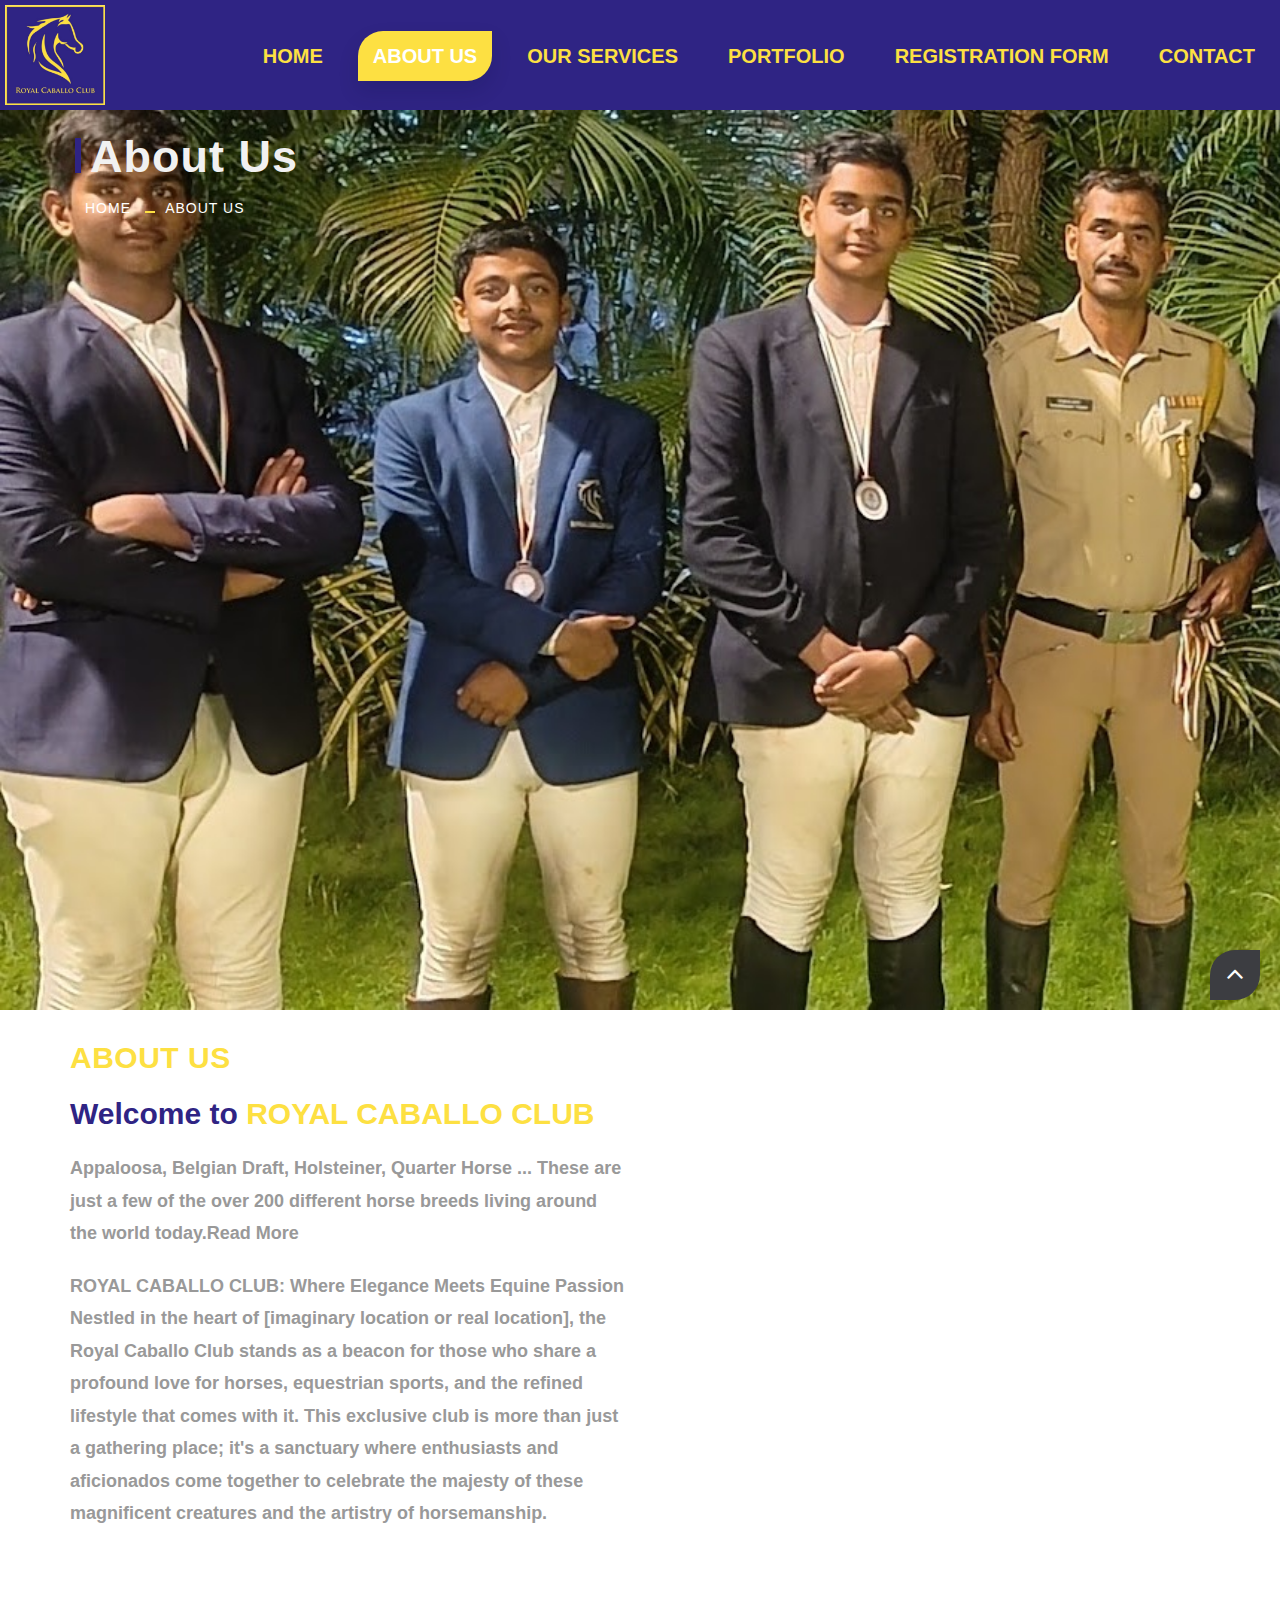
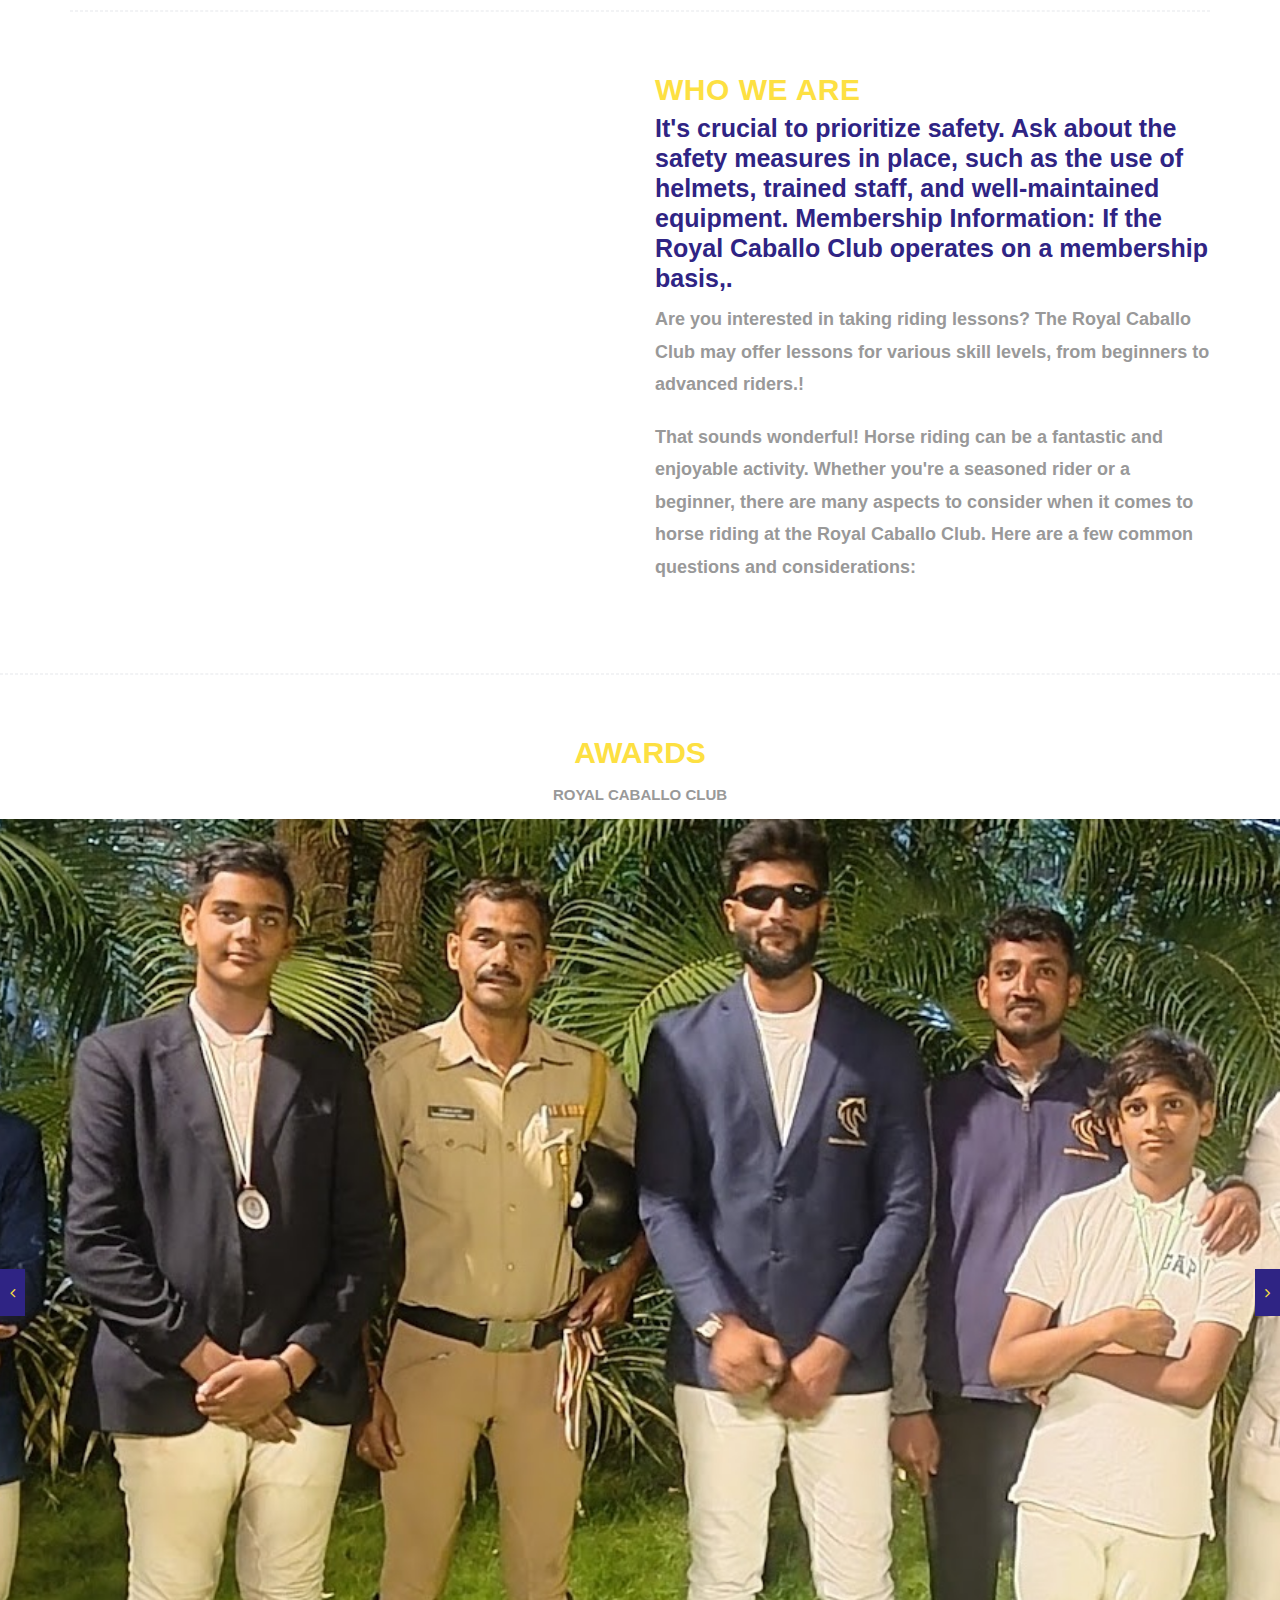
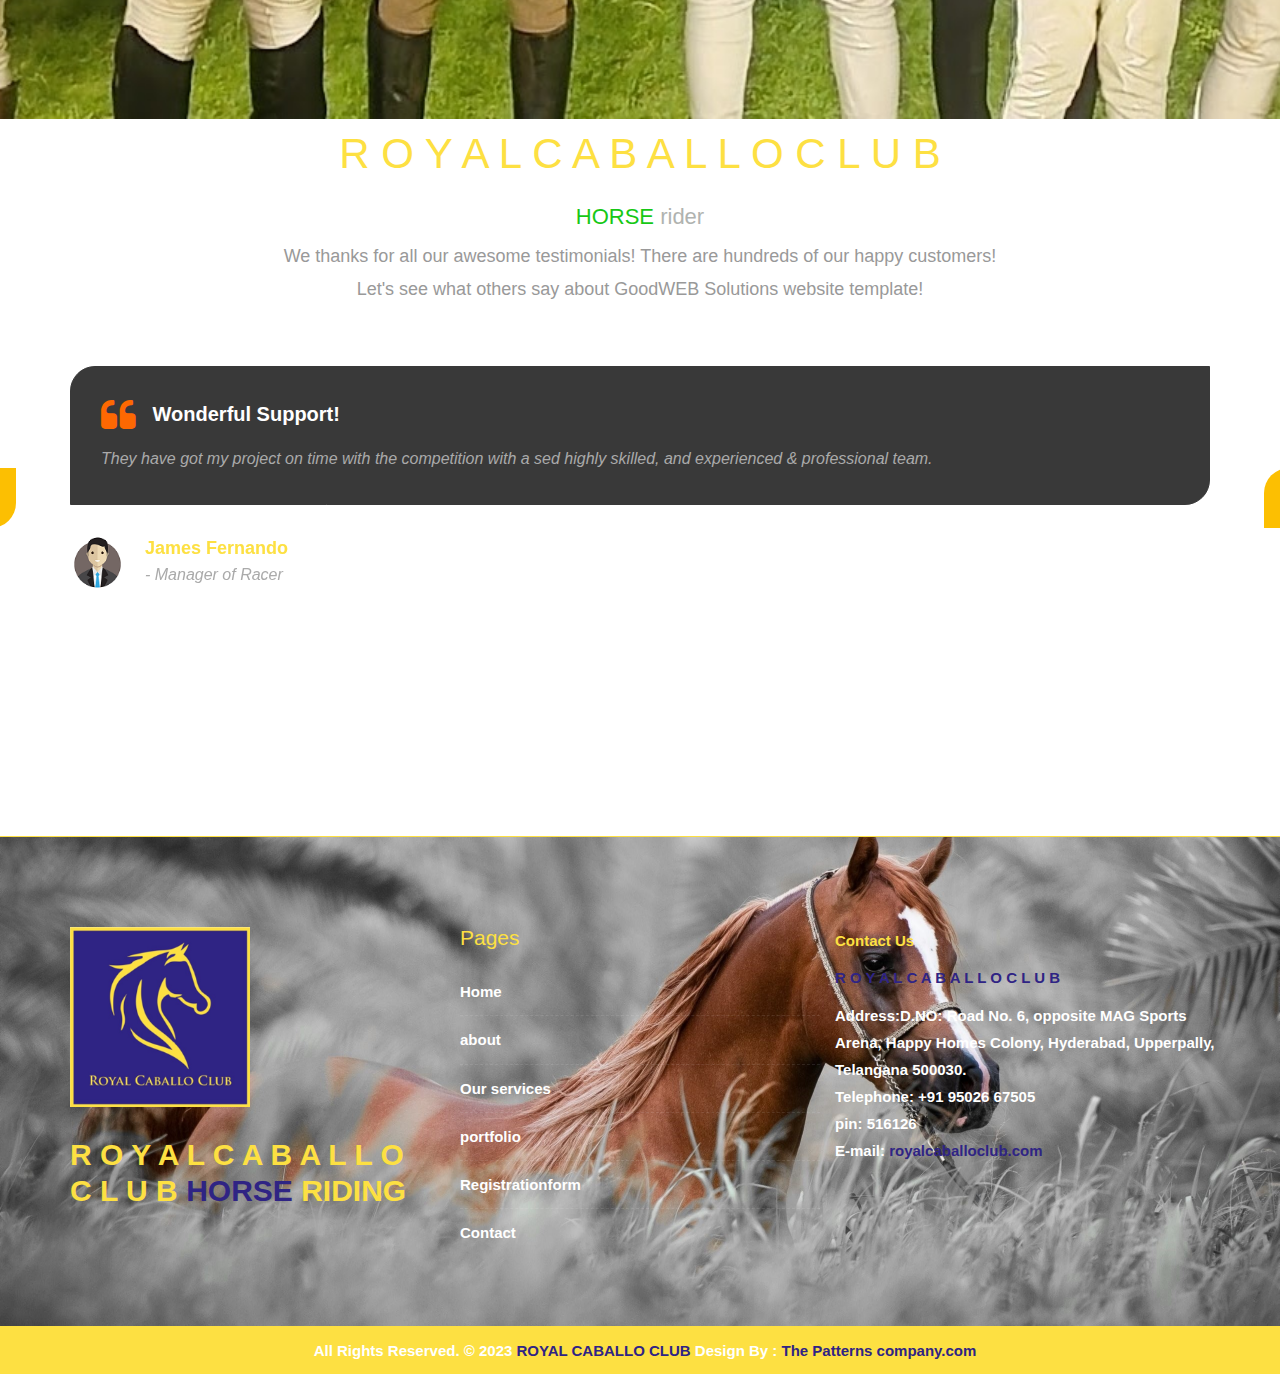
==== commit b0998f40: "some device images changed" ====
--- a/about-us.html
+++ b/about-us.html
@@ -478,7 +478,7 @@
                     </div><!-- end clearfix -->
                 </div><!-- end col -->
                 <div class="col c3">
-                    <h3 style="color: rgba(253,224,66,255);"><span>Contact</span> Us</h3>
+                    <p style="color: rgba(253,224,66,255);">Contact Us</p>
                     <p><span style="color: rgba(47, 36, 132, 255)"> R O Y A L C A B A L L O C L U B</span>
                     </p>
                     <p class="contact_info">
--- a/style.css
+++ b/style.css
@@ -993,6 +993,22 @@
     }
     .header{
         padding: 0;
+    }
+    .slider-bg-one {
+        background-image: url("uploads/homesmall.jpeg");
+       
+        height:100vh;
+    }
+    
+    .slider-bg-two {
+        background-image: url("uploads/homesmall1.jpeg");
+       
+        height:100vh;
+    }
+   
+    .slider-bg-three {
+        background-image: url("uploads/homesmall2.jpg");
+        height:100vh;
     }
 }
 @media(max-width:575px){
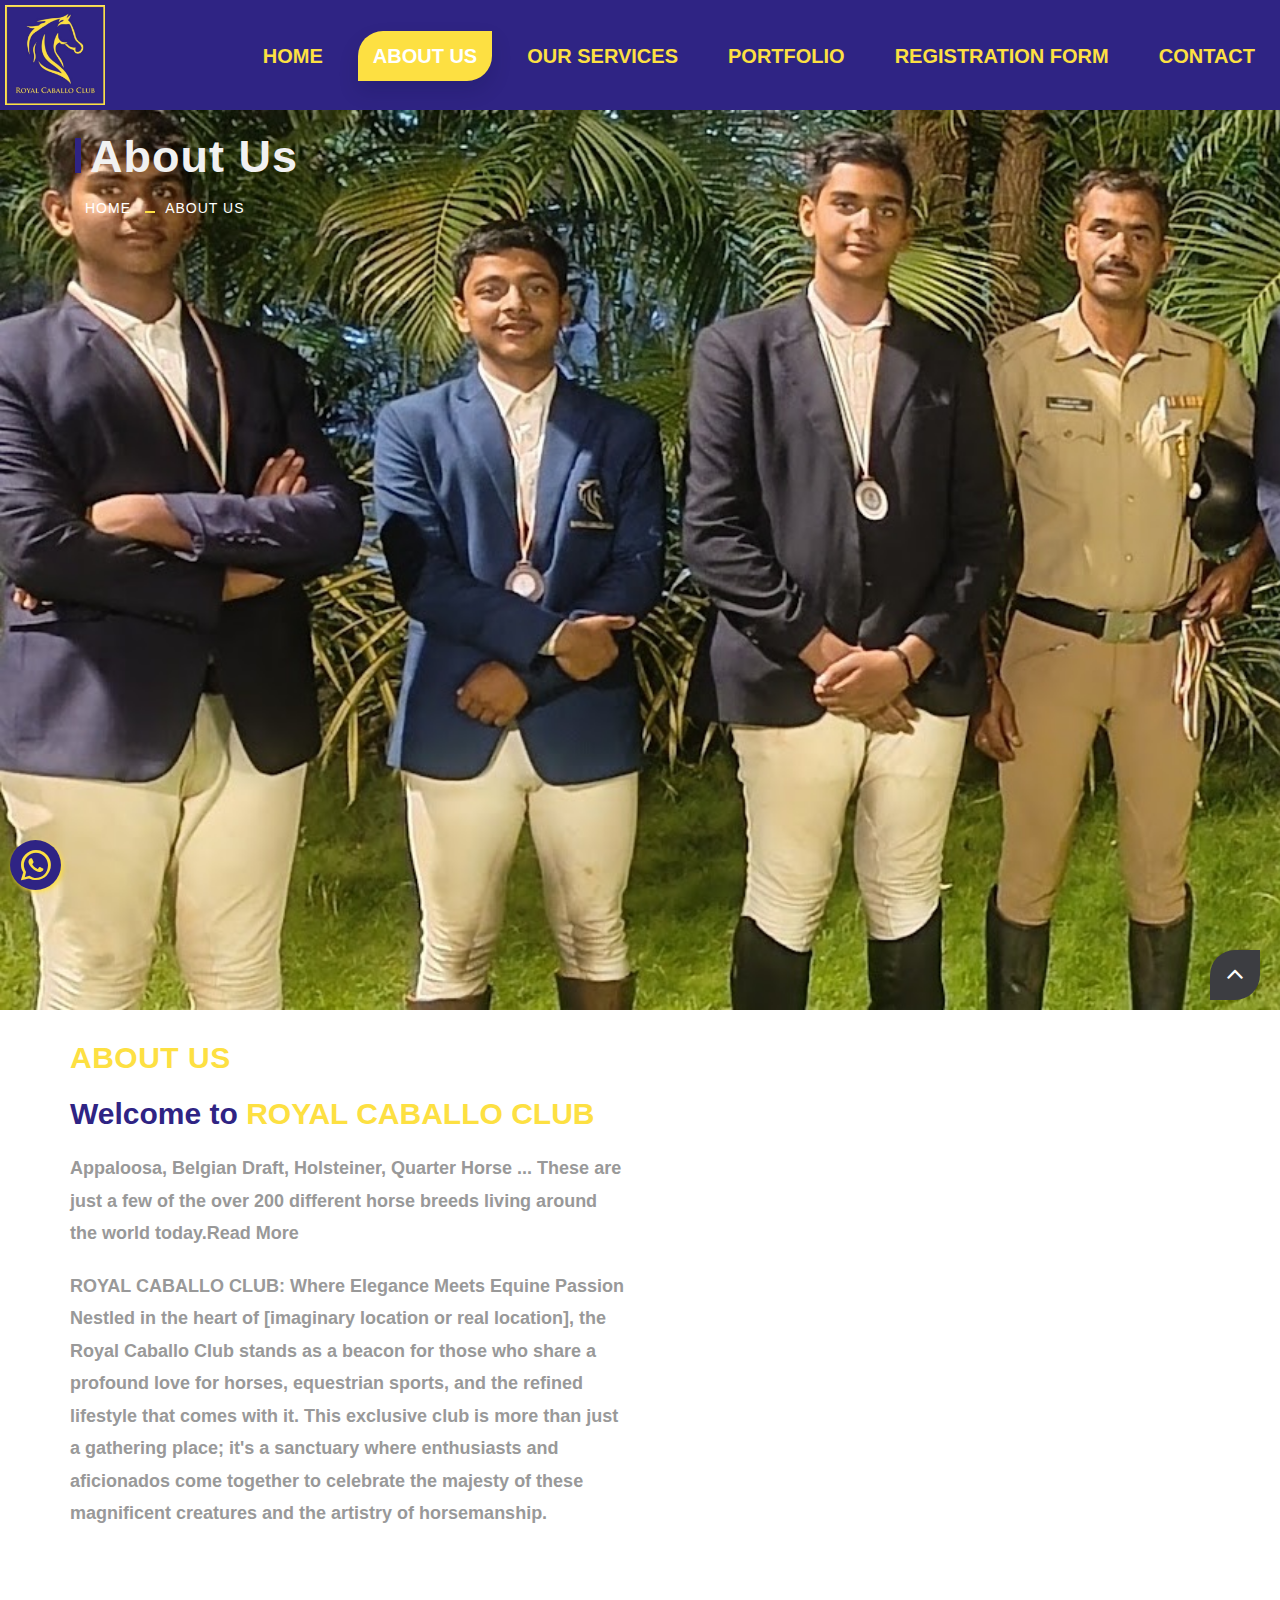
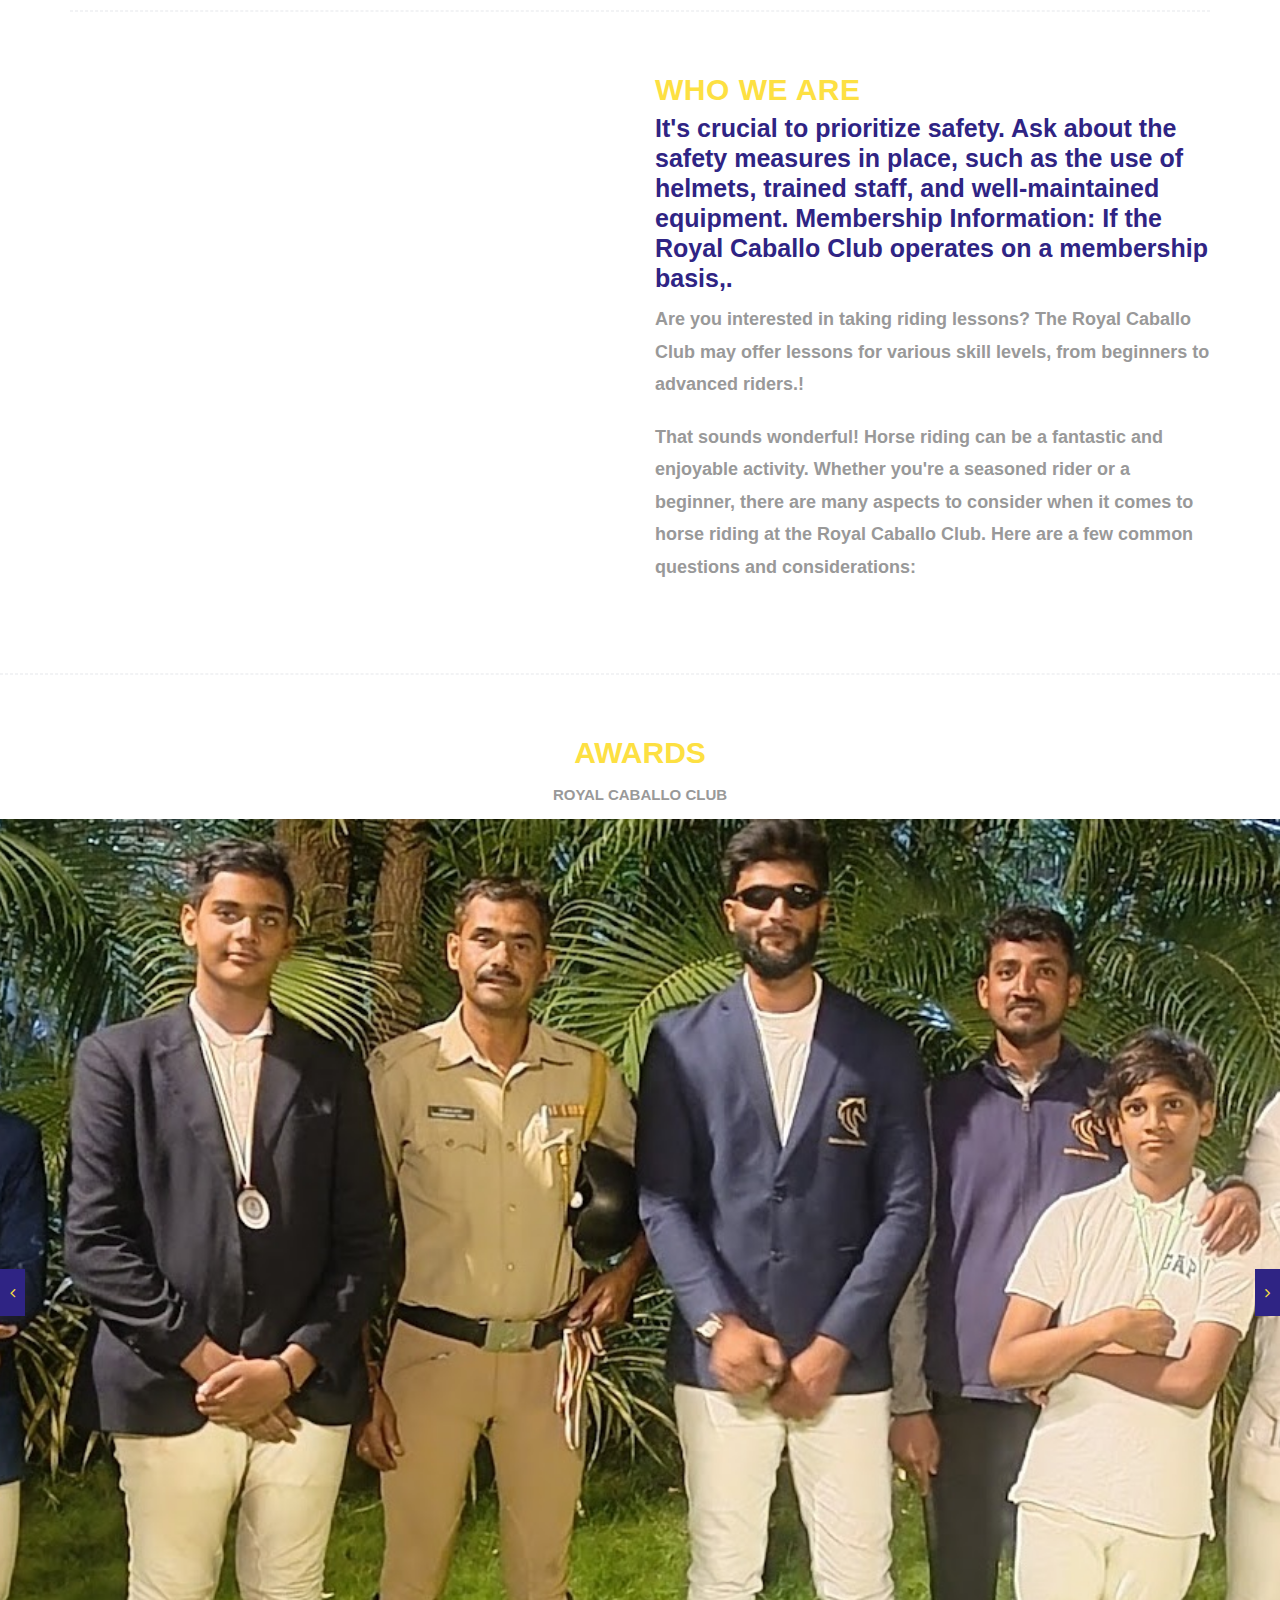
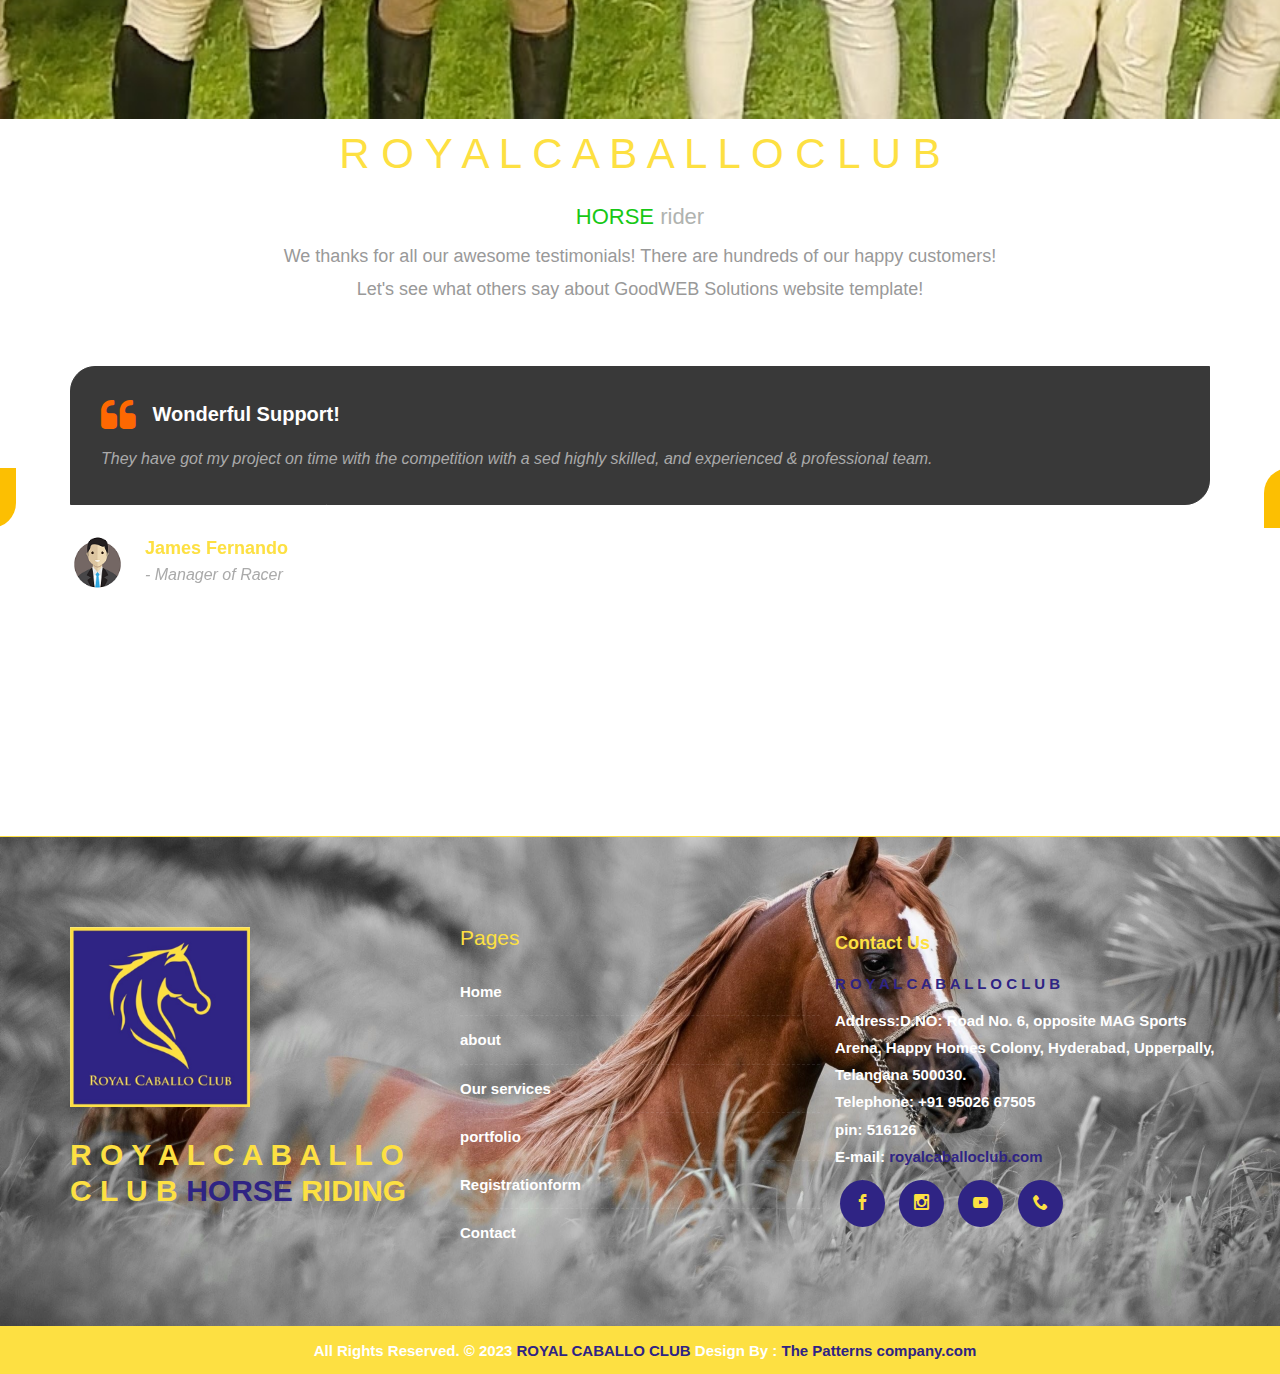
==== commit e1df0e1a: "social icons and whatsapp icon added" ====
--- a/about-us.html
+++ b/about-us.html
@@ -442,7 +442,10 @@
 
         </div><!-- end container -->
     </div><!-- end section -->
-
+    <!--whatsapp-->
+    <a href="https://wa.me/+919502667505" class="whatsapp-link"><span class="icon icon-whatsapp whatsapp"></span></a>
+
+    <!--whatsapp-->
     <footer class="footer">
         <div class="container">
             <div class="row">
@@ -489,6 +492,14 @@
                         <span>pin: </span> 516126<br />
                         <span>E-mail:</span> <a href="#" style="color: rgba(47,36,132,255);">royalcaballoclub.com</a>
                     </p>
+                    <div class="social-links">
+                        <a href="https://www.facebook.com/TSHRC"><span class="icon icon-facebook"></span></a>
+                        <a href="https://www.instagram.com/royalcaballoclub/"><span
+                                class="icon icon-instagram"></span></a>
+                        <a href="https://www.youtube.com/@royalcaballoclub3806"><span
+                                class="icon icon-youtube"></span></a>
+                        <a href="tel:+919502667505"><span class="icon icon-phone"></span></a>
+                    </div>
                 </div>
 
 
--- a/style.css
+++ b/style.css
@@ -691,6 +691,51 @@
 	top: 0%;
 	left: 100%;
 	z-index: 1
+}
+/*whatsapp css*/
+.whatsapp-link {
+    padding: 10px;
+    border-radius: 50%;
+    background-color: rgba(47, 36, 132, 255);
+    position: fixed;
+    bottom: 10px;
+    left: 10px;
+    z-index: 999;
+    box-shadow: 2px 2px 5px rgba(253, 224, 66, 255);
+    animation: w 5s linear infinite;
+    transition: 3s;
+}
+
+@keyframes w {
+
+    0%,
+    100% {
+        margin-bottom: 10px;
+        transform: scale(1.1);
+    }
+
+    50% {
+        margin-bottom: 0;
+        transform: scale(1);
+    }
+}
+
+.whatsapp-link .whatsapp {
+    font-size: 30px;
+    color: rgba(253, 224, 66, 255);
+    text-align: center;
+    display: flex;
+    align-items: center;
+    justify-content: center;
+}
+
+.whatsapp-link:hover {
+    background-color: rgba(253, 224, 66, 255);
+    box-shadow: 2px 2px 5px rgba(47, 36, 132, 255);
+}
+
+.whatsapp-link:hover .whatsapp {
+    color: rgba(47, 36, 132, 255);
 }
 
 
@@ -2436,8 +2481,34 @@
     font-size: 18px;
     margin-top: 6px;
 }
-
-
+.col.c3 p:nth-child(1){
+    font-size: 18px;
+}
+/*social links css*/
+.social-links {
+    padding-top: 1rem;
+}
+
+.social-links a {
+    background-color: rgba(47, 36, 132, 255);
+    padding: 15px;
+    position: relative;
+    border-radius: 50%;
+    margin: 5px;
+}
+
+.social-links a span {
+    font-size: 15px;
+    color: rgba(253, 224, 66, 255);
+}
+
+.social-links a:hover {
+    background-color: rgba(253, 224, 66, 255);
+}
+
+.social-links a:hover span {
+    color: rgba(47, 36, 132, 255);
+}
 /*------------------------------------------------------------------
     MISC
 -------------------------------------------------------------------*/
--- a/css/responsive.css
+++ b/css/responsive.css
@@ -282,7 +282,6 @@
     width: 100%;
     text-align: center;
   }
-  .social-links,
   .macbookright {
     display: none !important;
   }
@@ -329,10 +328,14 @@
     background-color: #ffffff;
   }
   .home-one-slider-otem .slider-content-area {
-    height: 460px;
-  }
-}
-
+    height: 100vh;
+  }
+}
+@media (max-width: 992px) {
+  .home-one-slider-otem .slider-content-area {
+    height: 70vh;
+  }
+}
 @media (max-width: 768px) {
   body.building_version .first-section h2 {
     font-size: 34px;
@@ -410,7 +413,7 @@
     top: 7px;
   }
   .home-one-slider-otem .slider-content-area {
-    height: 460px;
+    height: 80vh;
   }
 }
 
@@ -471,6 +474,11 @@
     text-align: center;
   }
   .home-one-slider-otem .slider-content-area {
-    height: 460px;
-  }
-}
+    height: 70vh;
+  }
+}
+@media (max-width: 400px) {
+  .home-one-slider-otem .slider-content-area {
+    height: 70vh;
+  }
+}
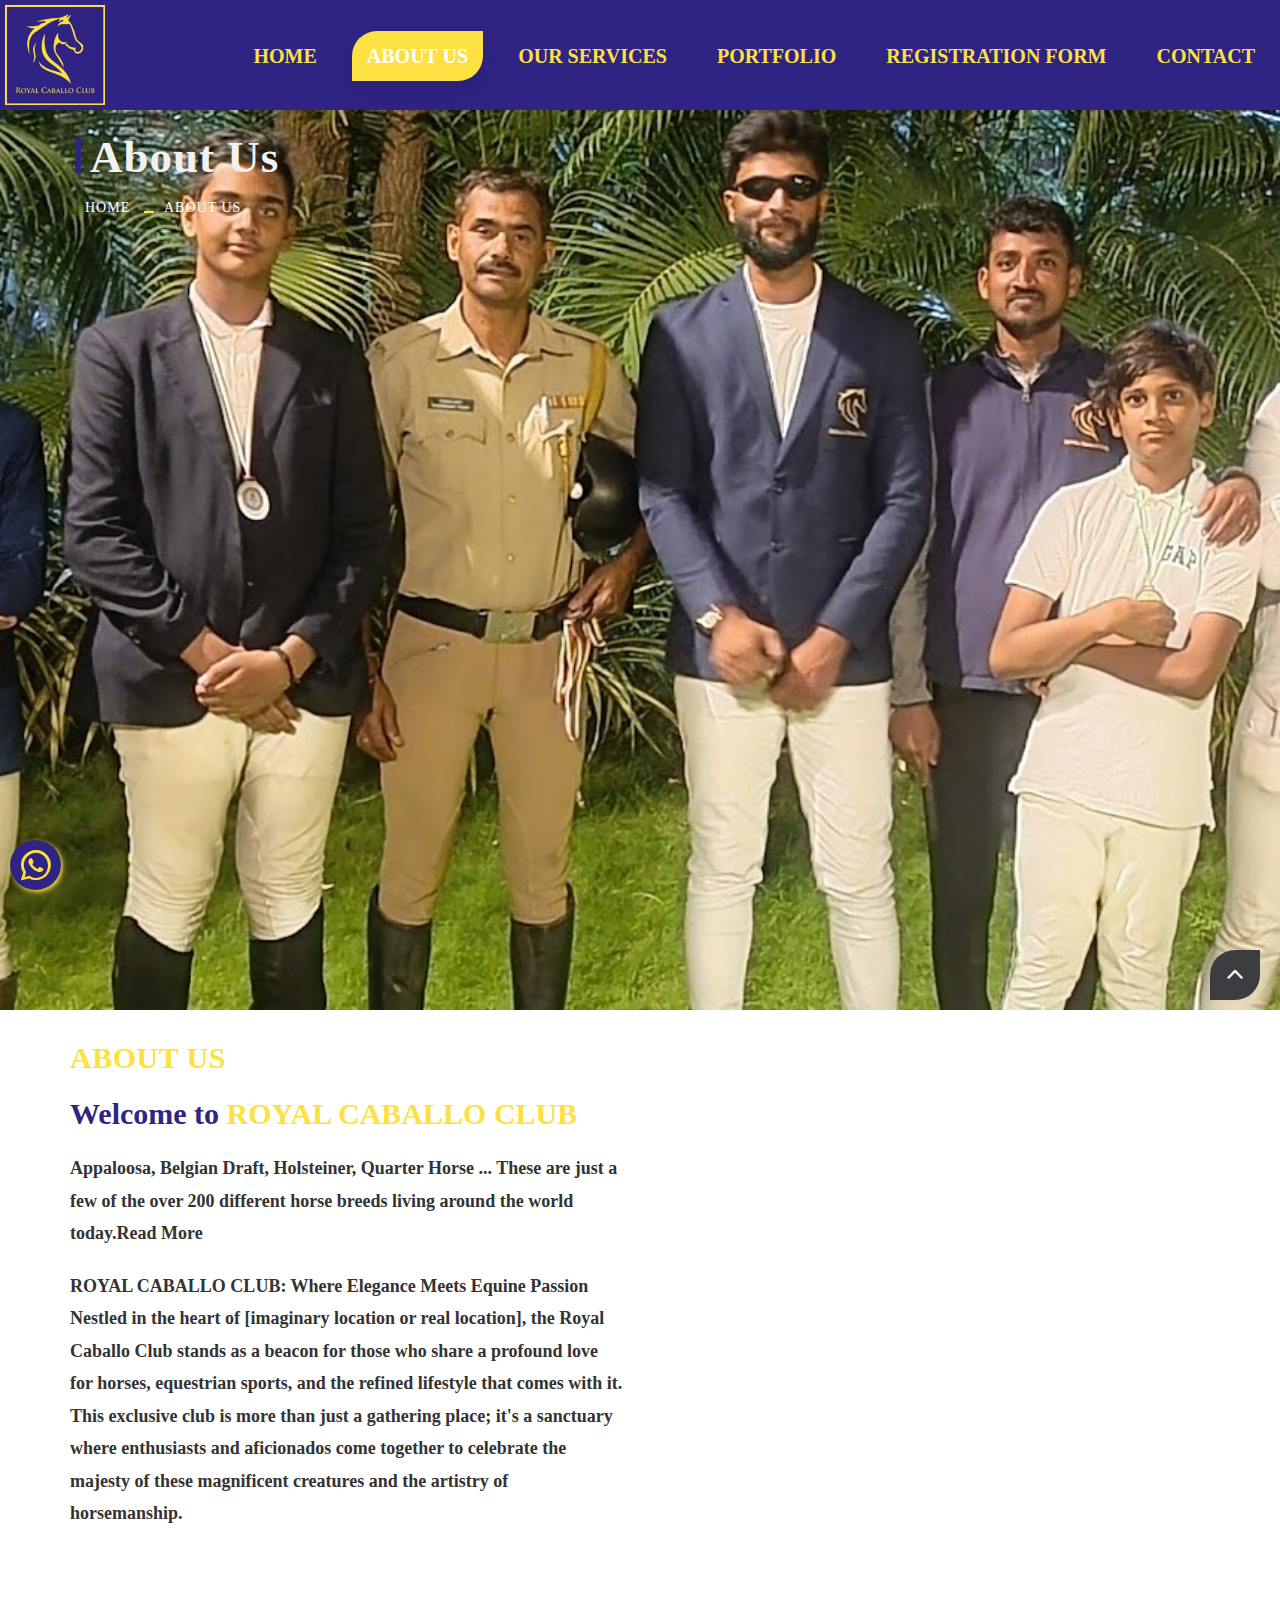
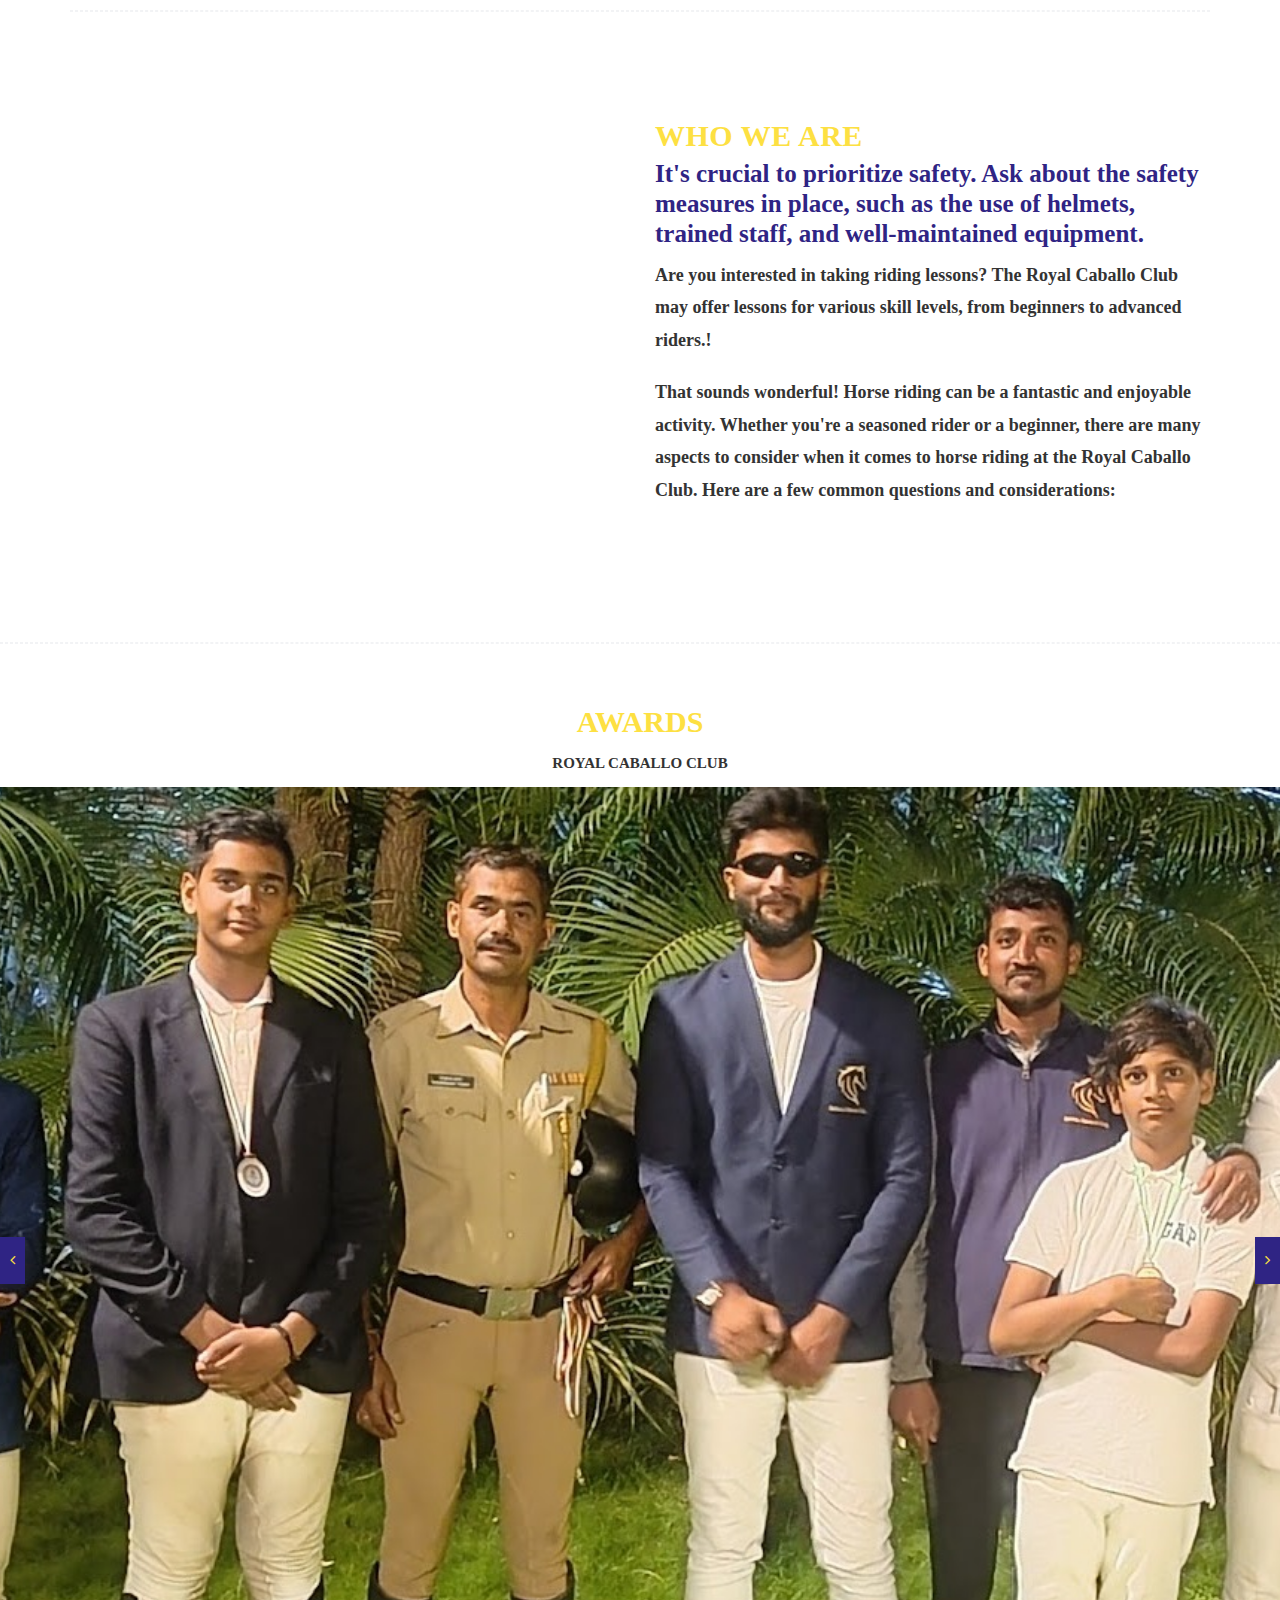
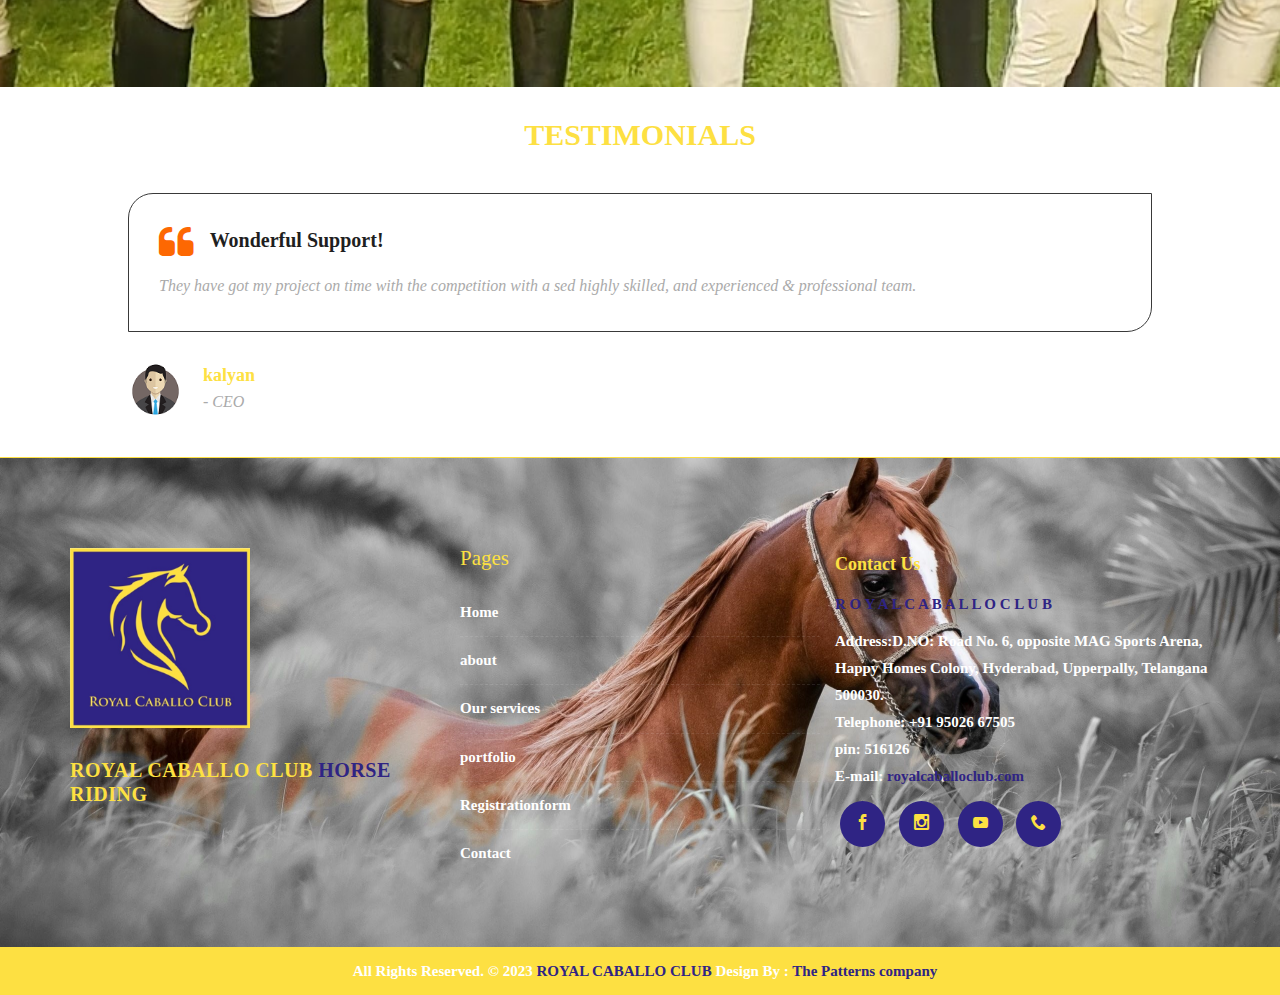
==== commit 06a6ce90: "modified:   css/owl.carousel.css" ====
--- a/about-us.html
+++ b/about-us.html
@@ -37,43 +37,14 @@
 
 </head>
 
-<body>
+<div>
 
     <!-- LOADER -->
     <div id="preloader">
-        <div class="loader">
-            <!-- <div class="loader__bar"></div>
-			<div class="loader__bar"></div>
-			<div class="loader__bar"></div>
-			<div class="loader__bar"></div>
-			<div class="loader__bar"></div>
-			<div class="loader__ball"></div> -->
-            <img class="horseload" src="uploads/logo1 - Copy.png" style="width:100px;" />
-
-        </div>
+        <img class="horseload" src="uploads/logo1 - Copy.png" style="width:100px;" />
+        <div class="load"></div>
     </div><!-- end loader -->
     <!-- END LOADER -->
-    <style>
-        .loader .horseload {
-            animation: h 5s linear infinite;
-        }
-
-        @keyframes h {
-            0% {
-                transform: translateX(-5px);
-            }
-
-            50% {
-                transform: translateX(5px);
-            }
-
-            100% {
-                transform: translateZ(-5px);
-            }
-        }
-    </style>
-    <!-- END LOADER -->
-
     <!-- <div class="top-bar">
 		<div class="container-fluid">
 			<div class="row">
@@ -197,9 +168,7 @@
                             about the safety
                             measures in place, such
                             as the use
-                            of helmets, trained staff, and well-maintained equipment.
-
-                            Membership Information: If the Royal Caballo Club operates on a membership basis,. </h2>
+                            of helmets, trained staff, and well-maintained equipment.</h2>
                         <p class="p1">Are you interested in taking riding lessons? The Royal Caballo Club may offer
                             lessons for various skill levels, from beginners to advanced riders.!</p>
 
@@ -316,132 +285,120 @@
         </div>
     </div>
 
-    <div id="testimonials" class="parallax section db parallax-off">
-        <div class="container">
-            <div class="section-title text-center">
-                <h3><span style="color:rgba(253,224,66,255)"> R O Y A L C A B A L L O C L U B</span> </h3>
-                <h2> <span style="color:rgb(22, 200, 22)">HORSE</span> <span
-                        style="color:rgb(176, 179, 176)">rider</span> </h2>
-                <p class="lead">We thanks for all our awesome testimonials! There are hundreds of our happy customers!
-                    <br>Let's see what others say about GoodWEB Solutions website template!
-                </p>
-            </div><!-- end title -->
-
-            <div class="row">
-                <div class="col-md-12 col-sm-12">
-                    <div class="testi-carousel owl-carousel owl-theme">
-                        <div class="testimonial clearfix">
-                            <div class="desc">
-                                <h3><i class="fa fa-quote-left"></i> Wonderful Support!</h3>
-                                <p class="lead">They have got my project on time with the competition with a sed highly
-                                    skilled, and experienced & professional team.</p>
-                            </div>
-                            <div class="testi-meta">
-                                <img src="uploads/testi_01.png" alt="" class="img-responsive alignleft">
-                                <h4 style="color: rgba(253,224,66,255);">James Fernando <small>- Manager of
-                                        Racer</small></h4>
-                            </div>
-                            <!-- end testi-meta -->
-                        </div>
-                        <!-- end testimonial -->
-
-                        <div class="testimonial clearfix">
-                            <div class="desc">
-                                <h3><i class="fa fa-quote-left"></i> Awesome Services!</h3>
-                                <p class="lead">Explain to you how all this mistaken idea of denouncing pleasure and
-                                    praising pain was born and I will give you completed.</p>
-                            </div>
-                            <div class="testi-meta">
-                                <img src="uploads/testi_02.png" alt="" class="img-responsive alignleft">
-                                <h4 style="color: rgba(253,224,66,255);">kalyan <small>- CEO</small></h4>
-                            </div>
-                            <!-- end testi-meta -->
-                        </div>
-                        <!-- end testimonial -->
-
-                        <div class="testimonial clearfix">
-                            <div class="desc">
-                                <h3><i class="fa fa-quote-left"></i> Great & Talented Team!</h3>
-                                <p class="lead">The master-builder of human happines no one rejects, dislikes avoids
-                                    pleasure itself, because it is very pursue pleasure. </p>
-                            </div>
-                            <div class="testi-meta">
-                                <img src="uploads/testi_03.png" alt="" class="img-responsive alignleft">
-                                <h4 style="color: rgba(253,224,66,255);">Venanda Mercy <small>- Newyork City</small>
-                                </h4>
-                            </div>
-                            <!-- end testi-meta -->
-                        </div>
-                        <!-- end testimonial -->
-                        <div class="testimonial clearfix">
-                            <div class="desc">
-                                <h3><i class="fa fa-quote-left"></i> Wonderful Support!</h3>
-                                <p class="lead">They have got my project on time with the competition with a sed highly
-                                    skilled, and experienced & professional team.</p>
-                            </div>
-                            <div class="testi-meta">
-                                <img src="uploads/testi_01.png" alt="" class="img-responsive alignleft">
-                                <h4>James Fernando <small>- Manager of Racer</small></h4>
-                            </div>
-                            <!-- end testi-meta -->
-                        </div>
-                        <!-- end testimonial -->
-
-                        <div class="testimonial clearfix">
-                            <div class="desc">
-                                <h3><i class="fa fa-quote-left"></i> Awesome Services!</h3>
-                                <p class="lead">Explain to you how all this mistaken idea of denouncing pleasure and
-                                    praising pain was born and I will give you completed.</p>
-                            </div>
-                            <div class="testi-meta">
-                                <img src="uploads/testi_02.png" alt="" class="img-responsive alignleft">
-                                <h4>Jacques Philips <small>- Designer</small></h4>
-                            </div>
-                            <!-- end testi-meta -->
-                        </div>
-                        <!-- end testimonial -->
-
-                        <div class="testimonial clearfix">
-                            <div class="desc">
-                                <h3><i class="fa fa-quote-left"></i> Great & Talented Team!</h3>
-                                <p class="lead">The master-builder of human happines no one rejects, dislikes avoids
-                                    pleasure itself, because it is very pursue pleasure. </p>
-                            </div>
-                            <div class="testi-meta">
-                                <img src="uploads/testi_03.png" alt="" class="img-responsive alignleft">
-                                <h4>Venanda Mercy <small>- Newyork City</small></h4>
-                            </div>
-                            <!-- end testi-meta -->
-                        </div><!-- end testimonial -->
-                    </div><!-- end carousel -->
-                </div><!-- end col -->
-            </div><!-- end row -->
-
-            <hr class="hr1">
-
-            <div class="row logos">
-                <div class="col-md-2 col-sm-2 col-xs-6 wow fadeInUp">
-                    <a href="#"><img src="uploads/logo_02.png" alt="" class="img-repsonsive"></a>
-                </div>
-                <div class="col-md-2 col-sm-2 col-xs-6 wow fadeInUp">
-                    <a href="#"><img src="uploads/logo_02.png" alt="" class="img-repsonsive"></a>
-                </div>
-                <div class="col-md-2 col-sm-2 col-xs-6 wow fadeInUp">
-                    <a href="#"><img src="uploads/logo_02.png" alt="" class="img-repsonsive"></a>
-                </div>
-                <div class="col-md-2 col-sm-2 col-xs-6 wow fadeInUp">
-                    <a href="#"><img src="uploads/logo_02.png" alt="" class="img-repsonsive"></a>
-                </div>
-                <div class="col-md-2 col-sm-2 col-xs-6 wow fadeInUp">
-                    <a href="#"><img src="uploads/logo_02.png" alt="" class="img-repsonsive"></a>
-                </div>
-                <div class="col-md-2 col-sm-2 col-xs-6 wow fadeInUp">
-                    <a href="#"><img src="uploads/logo_02.png" alt="" class="img-repsonsive"></a>
-                </div>
-            </div><!-- end row -->
-
-        </div><!-- end container -->
-    </div><!-- end section -->
+    <style>
+        /* Add your own styling here */
+        .carousel-container {
+            width: 80%;
+            margin: auto;
+            overflow: hidden;
+            padding-top: 3rem;
+            padding-bottom: 2rem;
+        }
+
+        .carousel-track {
+            display: flex;
+            animation: rotateCarousel 10s linear infinite;
+            /* Adjust duration as needed */
+
+        }
+
+
+        .testimonial {
+            min-width: 100%;
+        }
+
+        .carousel-track:hover {
+            animation-play-state: paused;
+        }
+
+
+        @keyframes rotateCarousel {
+            0% {
+                transform: translateX(0);
+            }
+
+            100% {
+                transform: translateX(-100%);
+            }
+        }
+    </style>
+    <div>
+        <h2 class="h text-center" style="padding-top: 3rem;text-transform: uppercase;">Testimonials</h2>
+    </div>
+    <div class="carousel-container">
+        <div class="carousel-track" id="testimonialTrack">
+            <div class="testimonial">
+                <div class="testimonial clearfix">
+                    <div class="desc">
+                        <h3><i class="fa fa-quote-left"></i> Wonderful Support!</h3>
+                        <p class="lead">They have got my project on time with the competition with a sed highly
+                            skilled, and experienced & professional team.</p>
+                    </div>
+                    <div class="testi-meta">
+                        <img src="uploads/testi_01.png" alt="" class="img-responsive alignleft">
+                        <h4 style="color: rgba(253,224,66,255);">kalyan <small>- CEO</small></h4>
+                    </div>
+                    <!-- end testi-meta -->
+                </div>
+            </div>
+            <div class="testimonial">
+                <div class="testimonial clearfix">
+                    <div class="desc">
+                        <h3><i class="fa fa-quote-left"></i> Wonderful Support!</h3>
+                        <p class="lead">They have got my project on time with the competition with a sed highly
+                            skilled, and experienced & professional team.</p>
+                    </div>
+                    <div class="testi-meta">
+                        <img src="uploads/testi_01.png" alt="" class="img-responsive alignleft">
+                        <h4 style="color: rgba(253,224,66,255);">kalyan <small>- CEO</small></h4>
+                    </div>
+                    <!-- end testi-meta -->
+                </div>
+            </div>
+            <div class="testimonial">
+                <div class="testimonial clearfix">
+                    <div class="desc">
+                        <h3><i class="fa fa-quote-left"></i> Wonderful Support!</h3>
+                        <p class="lead">They have got my project on time with the competition with a sed highly
+                            skilled, and experienced & professional team.</p>
+                    </div>
+                    <div class="testi-meta">
+                        <img src="uploads/testi_01.png" alt="" class="img-responsive alignleft">
+                        <h4 style="color: rgba(253,224,66,255);">kalyan <small>- CEO</small></h4>
+                    </div>
+                    <!-- end testi-meta -->
+                </div>
+            </div>
+            <!-- Add more testimonials as needed -->
+        </div>
+
+    </div>
+
+
+    <!-- <script>
+        const testimonialTrack = document.getElementById('testimonialTrack');
+        let currentIndex = 0;
+
+        function showTestimonial(index) {
+            const trackWidth = testimonialTrack.clientWidth;
+            testimonialTrack.style.transform = `translateX(-${index * trackWidth}px)`;
+        }
+
+        function nextTestimonial() {
+            currentIndex = (currentIndex + 1) % testimonialTrack.children.length;
+            showTestimonial(currentIndex);
+        }
+
+        function prevTestimonial() {
+            currentIndex = (currentIndex - 1 + testimonialTrack.children.length) % testimonialTrack.children.length;
+            showTestimonial(currentIndex);
+        }
+
+        // Automatic sliding every 3 seconds (adjust as needed)
+        setInterval(nextTestimonial, 3000);
+    </script> -->
+
+
     <!--whatsapp-->
     <a href="https://wa.me/+919502667505" class="whatsapp-link"><span class="icon icon-whatsapp whatsapp"></span></a>
 
@@ -455,8 +412,13 @@
                             <img src="images/logos/logo1.png" alt="" />
                         </div>
                         <p>
-                        <h2 class="h"><span> R O Y A L C A B A L L O C L U B </span> <span
-                                style="color:rgba(47, 36, 132, 255)">HORSE</span> RIDING</h2>
+                        <h2
+                            style="color:rgba(253,224,66,255);font-size: 20px;font-weight: 800;line-height: 2;letter-spacing: 0.5px;">
+                            <span>
+                                ROYAL CABALLO CLUB </span> <span
+                                style="color:rgba(47, 36, 132, 255);font-size: 20px;font-weight: 700;">HORSE</span>
+                            RIDING
+                        </h2>
                         </p>
 
                     </div><!-- end clearfix -->
@@ -470,17 +432,19 @@
 
                         <ul class="footer-links hov">
                             <li><a href="#">Home <span class="icon icon-arrow-right2"></span></a></li>
-                            <li><a href="#">about <span class="icon icon-arrow-right2"></span></a></li>
-                            <li><a href="#">Our services <span class="icon icon-arrow-right2"></span></a>
+                            <li><a href="about-us.html">about <span class="icon icon-arrow-right2"></span></a></li>
+                            <li><a href="services.html">Our services <span class="icon icon-arrow-right2"></span></a>
                             </li>
-                            <li><a href="#">portfolio <span class="icon icon-arrow-right2"></span></a></li>
-                            <li><a href="#">Registrationform <span class="icon icon-arrow-right2"></span></a>
+                            <li><a href="portfolio.html">portfolio <span class="icon icon-arrow-right2"></span></a></li>
+                            <li><a href="Registrationform.html">Registrationform <span
+                                        class="icon icon-arrow-right2"></span></a>
                             </li>
-                            <li><a href="#">Contact <span class="icon icon-arrow-right2"></span></a></li>
+                            <li><a href="contact.html">Contact <span class="icon icon-arrow-right2"></span></a></li>
                         </ul><!-- end links -->
                     </div><!-- end clearfix -->
                 </div><!-- end col -->
                 <div class="col c3">
+                    <!-- <h3 style="color: rgba(253,224,66,255);"><span>Contact</span> Us</h3> -->
                     <p style="color: rgba(253,224,66,255);">Contact Us</p>
                     <p><span style="color: rgba(47, 36, 132, 255)"> R O Y A L C A B A L L O C L U B</span>
                     </p>
@@ -501,8 +465,6 @@
                         <a href="tel:+919502667505"><span class="icon icon-phone"></span></a>
                     </div>
                 </div>
-
-
             </div><!-- end row -->
         </div><!-- end container -->
     </footer><!-- end footer -->
@@ -514,7 +476,7 @@
                     <p class="footer-company-name">All Rights Reserved. &copy; 2023 <a href="#">ROYAL
                             CABALLO CLUB</a>
                         Design By :
-                        <a href="https://www.thepatternscompany.com/">The Patterns company.com</a>
+                        <a href="https://www.thepatternscompany.com/">The Patterns company</a>
                     </p>
                 </div>
 
@@ -532,6 +494,6 @@
     <script src="js/portfolio.js"></script>
     <script src="js/hoverdir.js"></script>
 
-</body>
+    </body>
 
 </html>--- a/style.css
+++ b/style.css
@@ -44,16 +44,29 @@
 @import url(css/owl.carousel.css);
 @import url(css/font-awesome.min.css);
 
-
+@font-face {
+    font-family: 'Raleway';
+    src: url('fonts/Raleway-Bold.ttf') format('Bold.ttf');
+  }
+  @font-face {
+    font-family: 'Mouldy Cheese';
+    src: url('fonts/MouldyCheeseRegular-WyMWG.ttf') format('WyMWG.ttf');
+  }
+  @font-face {
+    font-family: 'THE GLOBE PERSONAL USE';
+    src: url('fonts/TheGlobePersonalUseBold-2ORlw.ttf') format('2ORlw.ttf');
+  }
 /*------------------------------------------------------------------
     SKELETON
 -------------------------------------------------------------------*/
 
 body {
-    color: #999;
+   
     font-size: 15px;
-    font-family: 'Raleway', sans-serif;
+    /* font-family: "Raleway"; */
     line-height: 1.80857;
+   overflow-x: hidden;
+   font-family: 'Mouldy Cheese';
 }
 
 body.demos .section {
@@ -104,17 +117,20 @@
     font-weight: normal;
     position: relative;
     padding: 0 0 10px 0;
-    font-weight: normal;
     line-height: 120% !important;
     color: #1f1f1f;
-    margin: 0
+    margin: 0;
+    /* font-family: "Raleway"; */
+    /* font-family: "Mouldy Cheese"; */
 }
 
 h1 {
     font-size: 24px
 }
 
-
+.homepage-three-title{
+   /* font-family: 'Mouldy Cheese'; */
+}
 h2 {
     font-size: 22px
 }
@@ -594,7 +610,7 @@
 }
 @media(max-width:992px){
     .slide-text{
-        width:300px;
+        width:100%;
         text-align: center;
         word-break: break-all;
     }
@@ -603,17 +619,16 @@
 .slide-text h1 {
     color: rgba(47,36,132,255);
     font-size: 70px;
-    font-weight: 700;
+    font-weight: 900;
+    font-family: 'THE GLOBE PERSONAL USE';
     text-transform: capitalize;
 	text-shadow: 0px 4px 3px rgba(0,0,0,0.4),
              0px 8px 13px rgba(0,0,0,0.1),
              0px 18px 23px rgba(0,0,0,0.1);
 }
-
 .slide-text h1 span{
 	color: rgba(253,224,66,255);
 }
-
 .slide-text h2 {
     color: #fff;
     font-size: 22px;
@@ -682,16 +697,16 @@
     top:0;
     left:0;
 }
-.home-one-slider-otem::before{
+/* .home-one-slider-otem::before{
 	content: "";
 	position: absolute;
-	/* background: rgba(0,0,0, 0.8); */
+	background: rgba(0,0,0, 0.8);
 	width: 100%;
 	height: 100%;
 	top: 0%;
 	left: 100%;
 	z-index: 1
-}
+} */
 /*whatsapp css*/
 .whatsapp-link {
     padding: 10px;
@@ -1064,16 +1079,14 @@
         padding: 0;
     }
     .slider-wrapper .owl-nav .owl-prev, .slider-wrapper .owl-nav .owl-next {
-       display: none;
+        height:0px;
+        top: 50%;
+        transform: translateY(-50%);
+        transition: all 0.4s ease-in-out 0s;
+        width: 0px;
+        border-radius: 25px 0px 25px 0px;
     }
-    .slide-text {
-        position: absolute;
-       top:60%;
-       left:50%;
-       transform: translate(-50%,-50%);
-        width: 100%;
-        z-index: 1;
-    }   
+   
 }
  img:hover {
     
@@ -1093,7 +1106,12 @@
     color: rgba(253, 224, 66, 255);
     font-size: 30px;
 }
-
+.message-box .p{
+    font-size: 25px;
+    font-weight: 700;
+    color: rgba(47, 36, 132, 255);
+    
+}
 .wb .h2 {
     font-size: 30px;
     font-weight: 600;
@@ -1125,8 +1143,10 @@
 .h3 {
     padding: 0;
     margin: 0;
-    width: 240px;
-    position: relative;
+    width: auto;
+    position: relative;
+    color: rgba(253,224,66,255);
+    text-transform: uppercase;
 }
 
 .h3:after {
@@ -1153,7 +1173,6 @@
 .desc {
     padding: 30px;
     position: relative;
-    background: #393939;
     border: 1px solid #393939;
 	-webkit-border-radius: 25px 0px 25px 0px;
 	-moz-border-radius: 25px 0px 25px 0px;
@@ -2594,11 +2613,36 @@
     background:rgba(253,224,66,255);
     z-index: 11000;
     position: fixed;
-    display: block;
 	display: flex;
 	align-items: center;
 	justify-content: center;
+    flex-direction: column;
     transition: 50s all;
+}
+.load {
+    width: 60px;
+    aspect-ratio: 4;
+    --_g: no-repeat radial-gradient(circle closest-side, rgba(47, 36, 132, 255) 90%, #0000);
+    background:
+        var(--_g) 0% 50%,
+        var(--_g) 50% 50%,
+        var(--_g) 100% 50%;
+    background-size: calc(100%/3) 100%;
+    animation: l7 1s infinite linear;
+}
+
+@keyframes l7 {
+    33% {
+        background-size: calc(100%/3) 0%, calc(100%/3) 100%, calc(100%/3) 100%
+    }
+
+    50% {
+        background-size: calc(100%/3) 100%, calc(100%/3) 0%, calc(100%/3) 100%
+    }
+
+    66% {
+        background-size: calc(100%/3) 100%, calc(100%/3) 100%, calc(100%/3) 0%
+    }
 }
 
 .preloader {
@@ -2725,16 +2769,6 @@
     color: rgba(253, 224, 66, 255);
     background-color: rgba(47, 36, 132, 255);
 }
-.loader {
-  
-  position: absolute;
-    margin: 0 auto;
-    left: 1%;
-    right: 1%;
-    top: 45%;
-  width: 75px;
-  height: 100px;
-}
 .loader__bar {
   position: absolute;
   bottom: 0;
@@ -3170,9 +3204,9 @@
 .btn-light {
     padding: 13px 40px;
     font-size: 18px;
-    border: 2px solid #fd6802;
+    border: 2px solid rgba(47, 36, 132, 255);
     color: #ffffff;
-    background-color: #fd6802;
+    background-color: rgba(47, 36, 132, 255);
 }
 
 .btn-dark {
@@ -3185,9 +3219,9 @@
 
 .btn-light:hover,
 .btn-light:focus {
-    border-color: #fd6802;
+    border-color: rgba(253, 224, 66, 255);
     color: rgba(255, 255, 255);
-	background: #393939;
+	background:rgba(253, 224, 66, 255);
 }
 
 
@@ -3270,7 +3304,7 @@
 	background-clip: initial;
 	background-color: rgba(198, 39, 87, 0);
 	background-origin: initial;
-	/* background-position: center center; */
+	background-position: center center;
 	background-repeat: no-repeat;
 	background-size: cover;
 	position: relative;
@@ -3442,12 +3476,14 @@
 	background: #ffffff;
 	box-shadow: 0 5px 15px rgba(0, 0, 0, 0.1);
 	padding-bottom: 10px;
+    padding: 10px;
 	transition: all 1s ease-in-out;
 	margin-bottom: 30px;
+    border: 1px solid rgba(253, 224, 66, 255);
 }
 .about-icon{
 	padding: 20px 0px;
-	transition: all 1s ease-in-out;
+   
 }
 .about-icon span{
 	font-size: 48px;
@@ -3458,12 +3494,13 @@
 	font-size: 22px;
 	font-weight: 600;
 	padding: 10px 0px;
+    border-bottom:1px solid rgba(253,224,66,255);
 }
 .about-text h3 a{
-	color: #393939;
+	color: rgba(47, 36, 132, 255);
 }
 .about-text h3 a:hover{
-	color: #fd6802;
+	color: rgba(253, 224, 66, 255);
 }
 
 .about-item:hover .about-icon{
@@ -3817,7 +3854,7 @@
 .address-item h3{
 	font-size: 28px;
 	font-weight: 600;
-	color: #fd6802;
+	color:rgba(47,36,132,255);
 }
 
 
--- a/css/responsive.css
+++ b/css/responsive.css
@@ -333,7 +333,7 @@
 }
 @media (max-width: 992px) {
   .home-one-slider-otem .slider-content-area {
-    height: 70vh;
+    height: 100vh;
   }
 }
 @media (max-width: 768px) {
@@ -413,7 +413,7 @@
     top: 7px;
   }
   .home-one-slider-otem .slider-content-area {
-    height: 80vh;
+    height: 100vh;
   }
 }
 
@@ -474,11 +474,16 @@
     text-align: center;
   }
   .home-one-slider-otem .slider-content-area {
-    height: 70vh;
+    height: 108vh;
   }
 }
 @media (max-width: 400px) {
   .home-one-slider-otem .slider-content-area {
-    height: 70vh;
-  }
-}
+    height: 85vh;
+  }
+}
+@media (max-width: 576px) {
+  .home-one-slider-otem .slider-content-area {
+    height: 90vh;
+  }
+}
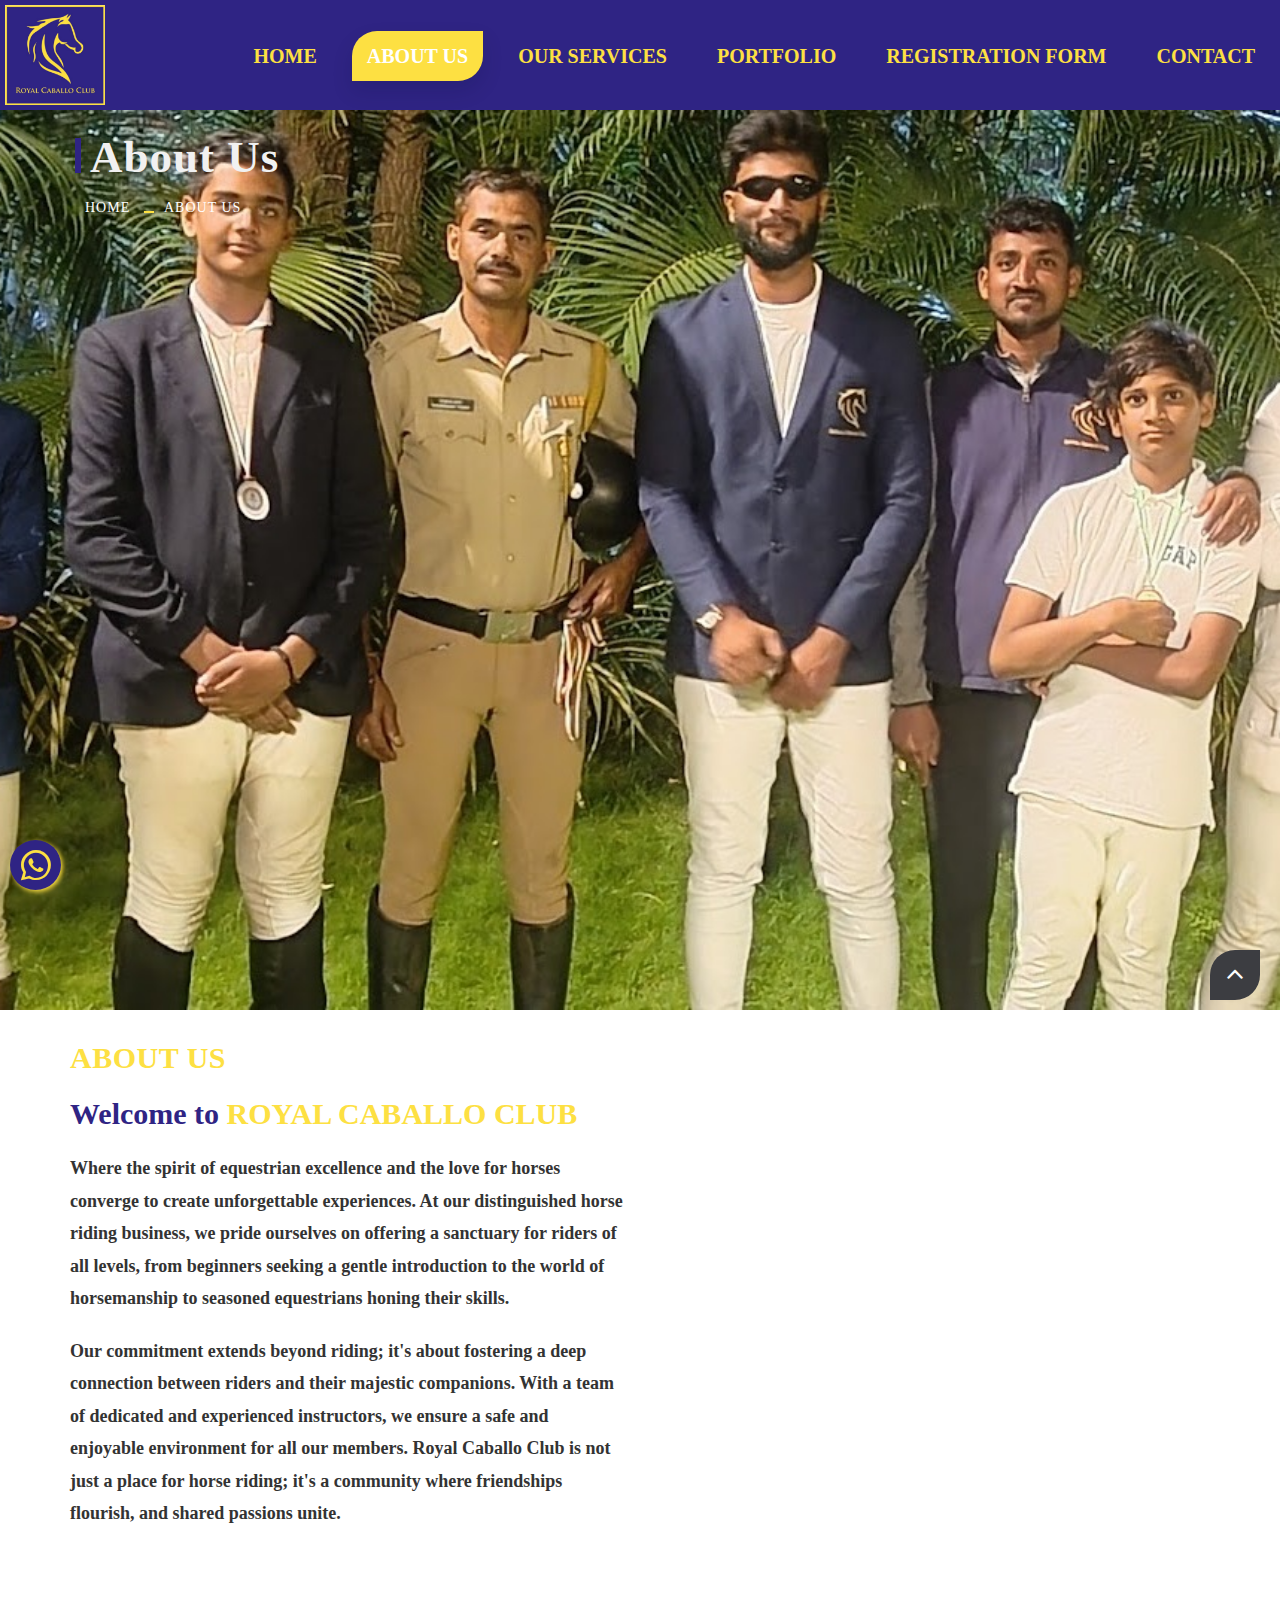
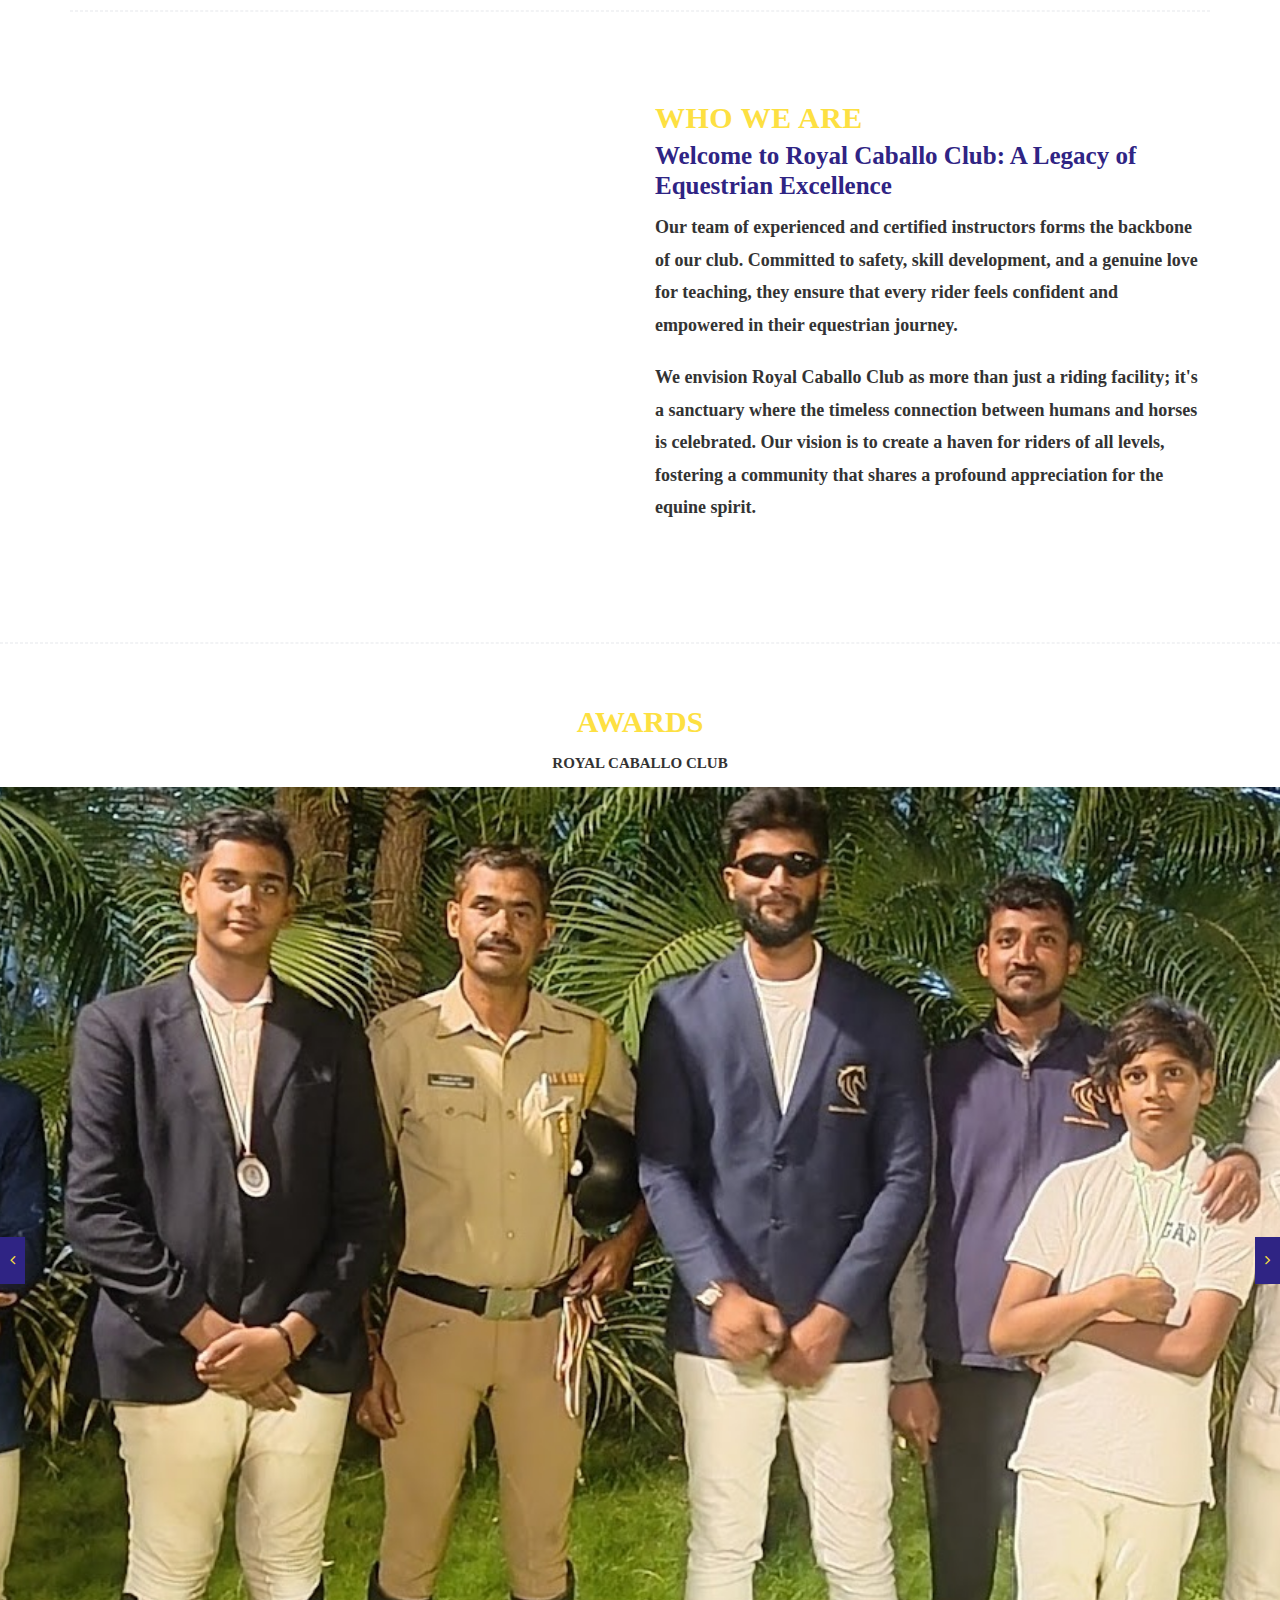
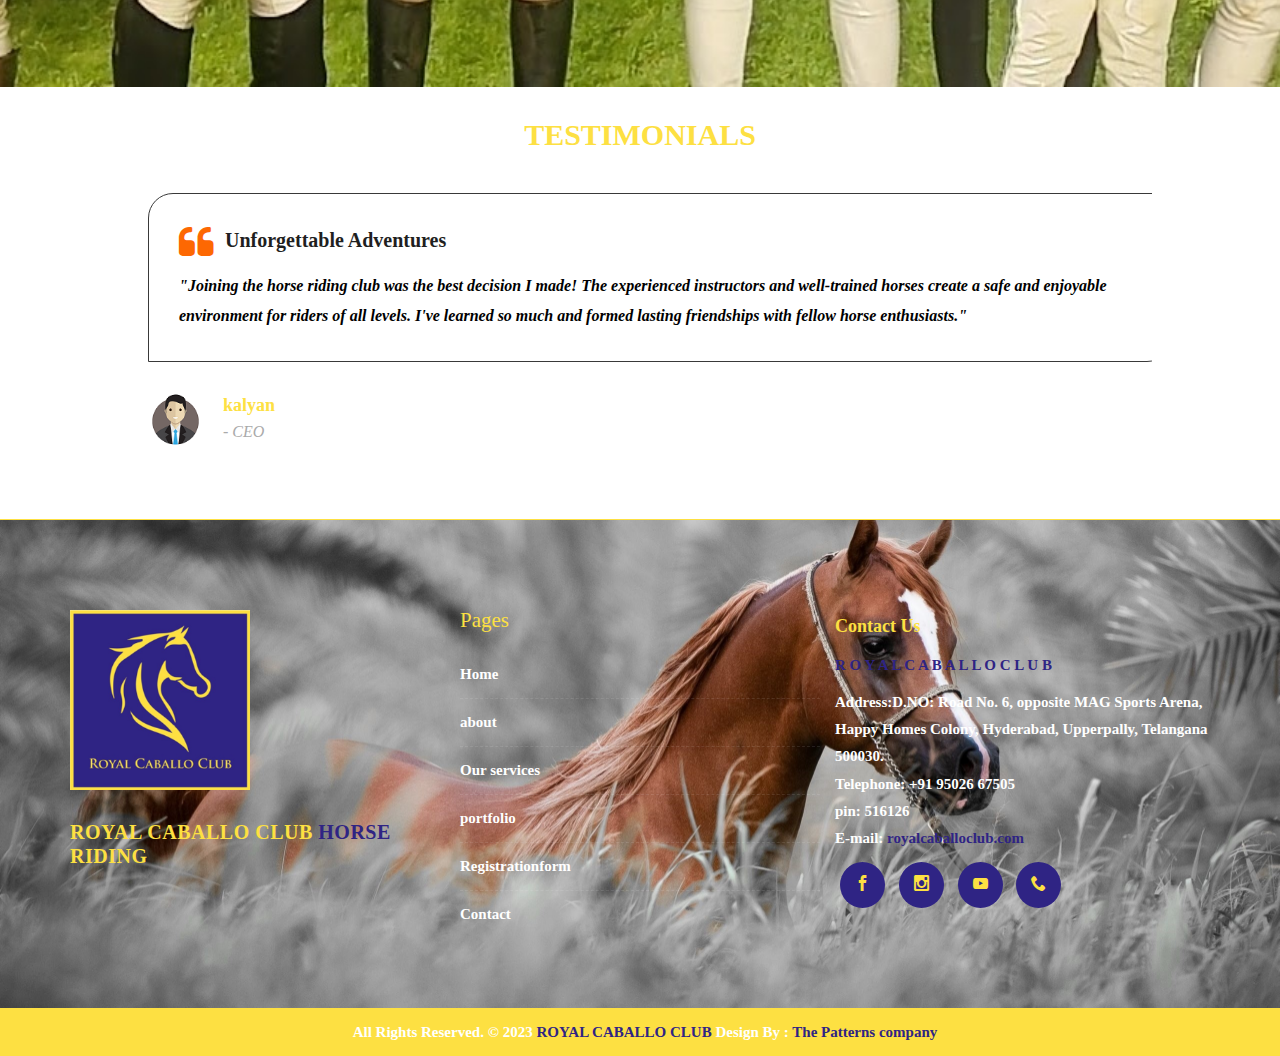
==== commit 0eb7ea43: "deleted:    contact.php" ====
--- a/about-us.html
+++ b/about-us.html
@@ -125,20 +125,21 @@
                 <div class="col-md-6">
                     <div class="message-box">
                         <h4 class="h">About Us </h4>
-                        <h1 class="h2"><span>Welcome to</span> <span> ROYAL CABALLO
-                                CLUB</span></h1>
-                        <p class="p1">Appaloosa, Belgian Draft, Holsteiner, Quarter Horse ... These are just a few of
-                            the over 200 different horse breeds living around the world today.Read More
+                        <h1 class="h2"><span>Welcome to</span> <span>ROYAL CABALLO CLUB</span></h1>
+                        <p class="p1">
+                            Where the spirit of equestrian excellence and the love for horses
+                            converge to create unforgettable experiences. At our distinguished horse riding business, we
+                            pride ourselves on offering a sanctuary for riders of all levels, from beginners seeking a
+                            gentle introduction to the world of horsemanship to seasoned equestrians honing their
+                            skills.
                         </p>
 
 
-                        <p class="p2">ROYAL CABALLO CLUB: Where Elegance Meets Equine Passion
-
-                            Nestled in the heart of [imaginary location or real location], the Royal Caballo Club stands
-                            as a beacon for those who share a profound love for horses, equestrian sports, and the
-                            refined lifestyle that comes with it. This exclusive club is more than just a gathering
-                            place; it's a sanctuary where enthusiasts and aficionados come together to celebrate the
-                            majesty of these magnificent creatures and the artistry of horsemanship. </p>
+                        <p class="p2">Our commitment extends beyond riding; it's about fostering a deep connection
+                            between riders and their majestic companions. With a team of dedicated and experienced
+                            instructors, we ensure a safe and enjoyable environment for all our members. Royal Caballo
+                            Club is not just a place for horse riding; it's a community where friendships flourish, and
+                            shared passions unite. </p>
 
                         <!-- <a href="#services" class="btn btn-light btn-radius btn-brd grd1">Learn More</a> -->
                     </div><!-- end messagebox -->
@@ -164,18 +165,16 @@
                 <div class="col-md-6">
                     <div class="message-box">
                         <h4 class="h">Who We are</h4>
-                        <h2 class="h12" style="font-size: 25px;font-weight: 600;">It's crucial to prioritize safety. Ask
-                            about the safety
-                            measures in place, such
-                            as the use
-                            of helmets, trained staff, and well-maintained equipment.</h2>
-                        <p class="p1">Are you interested in taking riding lessons? The Royal Caballo Club may offer
-                            lessons for various skill levels, from beginners to advanced riders.!</p>
-
-                        <p class="p2"> That sounds wonderful! Horse riding can be a fantastic and enjoyable activity.
-                            Whether you're a seasoned rider or a beginner, there are many aspects to consider when it
-                            comes to horse riding at the Royal Caballo Club.
-                            Here are a few common questions and considerations:</p>
+                        <h2 class="h12" style="font-size: 25px;font-weight: 600;">Welcome to Royal Caballo Club: A
+                            Legacy of Equestrian Excellence</h2>
+                        <p class="p1">Our team of experienced and certified instructors forms the backbone of our club.
+                            Committed to safety, skill development, and a genuine love for teaching, they ensure that
+                            every rider feels confident and empowered in their equestrian journey.</p>
+
+                        <p class="p2">We envision Royal Caballo Club as more than just a riding facility; it's a
+                            sanctuary where the timeless connection between humans and horses is celebrated. Our vision
+                            is to create a haven for riders of all levels, fostering a community that shares a profound
+                            appreciation for the equine spirit.</p>
 
                         <!-- <a href="https://storymaps.arcgis.com/stories/fbca831e6a3f4a8abc9b375fa267dbe6" class="btn btn-light btn-radius btn-brd grd1">Learn More</a> -->
                     </div><!-- end messagebox -->
@@ -256,6 +255,16 @@
         .h3:hover:after {
             width: 100%;
         }
+
+        .testimonial {
+            margin-left: 10px;
+        }
+
+        .testimonial .lead {
+            color: black;
+            font-family: unset;
+            font-weight: 600;
+        }
     </style>
 
 
@@ -330,9 +339,11 @@
             <div class="testimonial">
                 <div class="testimonial clearfix">
                     <div class="desc">
-                        <h3><i class="fa fa-quote-left"></i> Wonderful Support!</h3>
-                        <p class="lead">They have got my project on time with the competition with a sed highly
-                            skilled, and experienced & professional team.</p>
+                        <h3><i class="fa fa-quote-left"></i>Unforgettable Adventures</h3>
+                        <p class="lead">"Joining the horse riding club was the best decision I made! The experienced
+                            instructors and well-trained horses create a safe and enjoyable environment for riders of
+                            all levels. I've learned so much and formed lasting friendships with fellow horse
+                            enthusiasts."</p>
                     </div>
                     <div class="testi-meta">
                         <img src="uploads/testi_01.png" alt="" class="img-responsive alignleft">
@@ -344,9 +355,11 @@
             <div class="testimonial">
                 <div class="testimonial clearfix">
                     <div class="desc">
-                        <h3><i class="fa fa-quote-left"></i> Wonderful Support!</h3>
-                        <p class="lead">They have got my project on time with the competition with a sed highly
-                            skilled, and experienced & professional team.</p>
+                        <h3><i class="fa fa-quote-left"></i>From Novice to Enthusiast</h3>
+                        <p class="lead">"As a beginner, I was nervous about horse riding, but the welcoming atmosphere
+                            at the club immediately put me at ease. The patient and knowledgeable staff guided me
+                            through each step, fostering both my confidence and love for riding. I can't recommend this
+                            club enough!"</p>
                     </div>
                     <div class="testi-meta">
                         <img src="uploads/testi_01.png" alt="" class="img-responsive alignleft">
@@ -358,9 +371,12 @@
             <div class="testimonial">
                 <div class="testimonial clearfix">
                     <div class="desc">
-                        <h3><i class="fa fa-quote-left"></i> Wonderful Support!</h3>
-                        <p class="lead">They have got my project on time with the competition with a sed highly
-                            skilled, and experienced & professional team.</p>
+                        <h3><i class="fa fa-quote-left"></i>Beyond the Saddle</h3>
+                        <p>"The horse riding club isn't just a
+                            place to ride; it's a community. The camaraderie among members is incredible, and the club
+                            organizes fantastic events and outings. Whether you're a seasoned rider or a novice, this
+                            club
+                            provides an unforgettable equestrian experience."</p>
                     </div>
                     <div class="testi-meta">
                         <img src="uploads/testi_01.png" alt="" class="img-responsive alignleft">
@@ -369,10 +385,31 @@
                     <!-- end testi-meta -->
                 </div>
             </div>
+            <div class="testimonial">
+                <div class="testimonial clearfix">
+                    <div class="desc">
+                        <h3><i class="fa fa-quote-left"></i>Transformative Journeys</h3>
+                        <p>"Being part of the horse riding
+                            club
+                            has been a transformative journey. The dedication of the staff to the well-being of both
+                            riders
+                            and horses is evident in every lesson. The club's commitment to fostering a passion for
+                            horses
+                            and riding shines through in every aspect of their program. Truly a top-notch equestrian
+                            experience!"</p>
+                    </div>
+                    <div class="testi-meta">
+                        <img src="uploads/testi_01.png" alt="" class="img-responsive alignleft">
+                        <h4 style="color: rgba(253,224,66,255);">kalyan <small>- CEO</small></h4>
+                    </div>
+                    <!-- end testi-meta -->
+                </div>
+            </div>
             <!-- Add more testimonials as needed -->
         </div>
 
     </div>
+
 
 
     <!-- <script>
--- a/style.css
+++ b/style.css
@@ -1999,7 +1999,7 @@
 
 .dropdown-menu > li > a {
     background-color: transparent !important;
-    color: #bcbcbc !important;
+    color: black !important;
     font-size: 15px;
     padding: 10px 20px;
 }
@@ -2214,7 +2214,7 @@
     border: 0 !important;
     padding: 0;
     width: 100%;
-    color: #bcbcbc !important;
+    color: black !important;
 }
 
 .contact_form {
@@ -2229,7 +2229,7 @@
     margin-bottom: 30px;
     border: 1px solid #ebebeb;
     box-sizing: border-box;
-    color: #bcbcbc;
+    color:black;
     font-size: 16px;
     outline: 0 none;
     padding: 10px 25px;
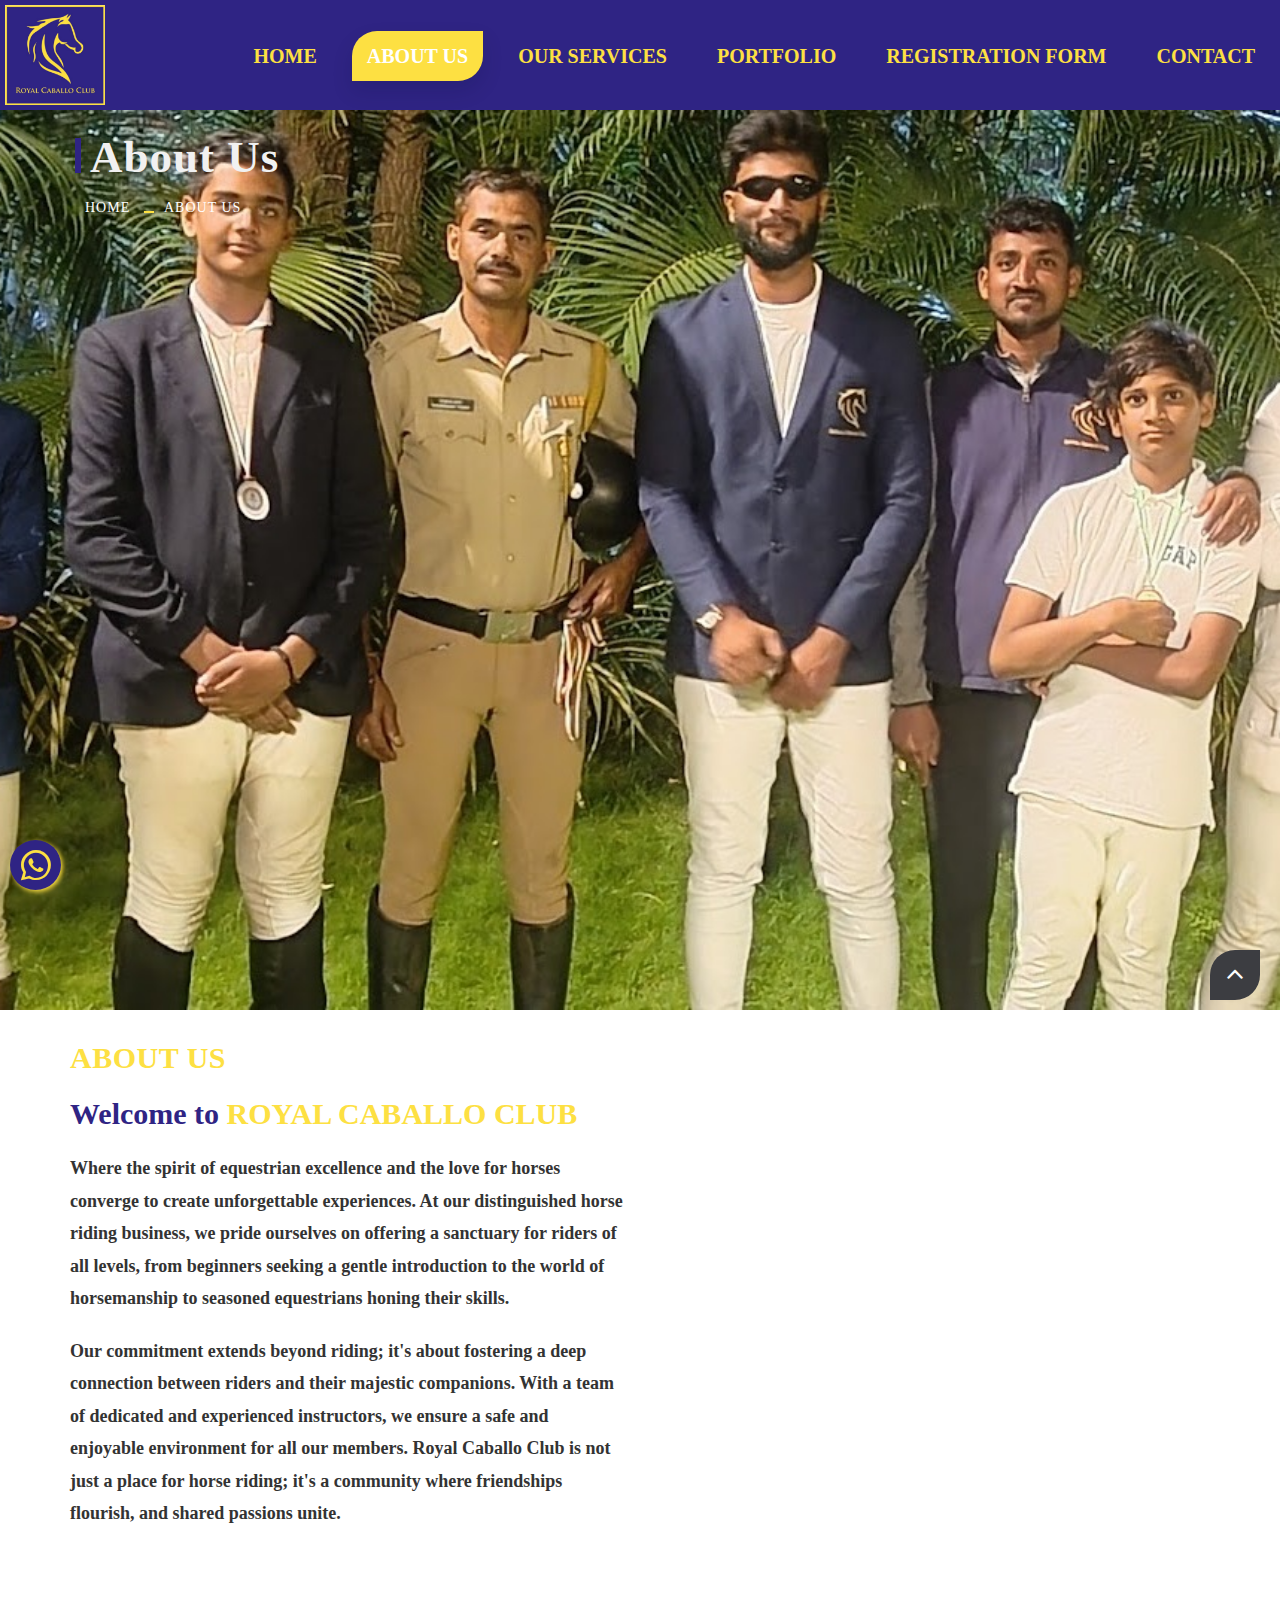
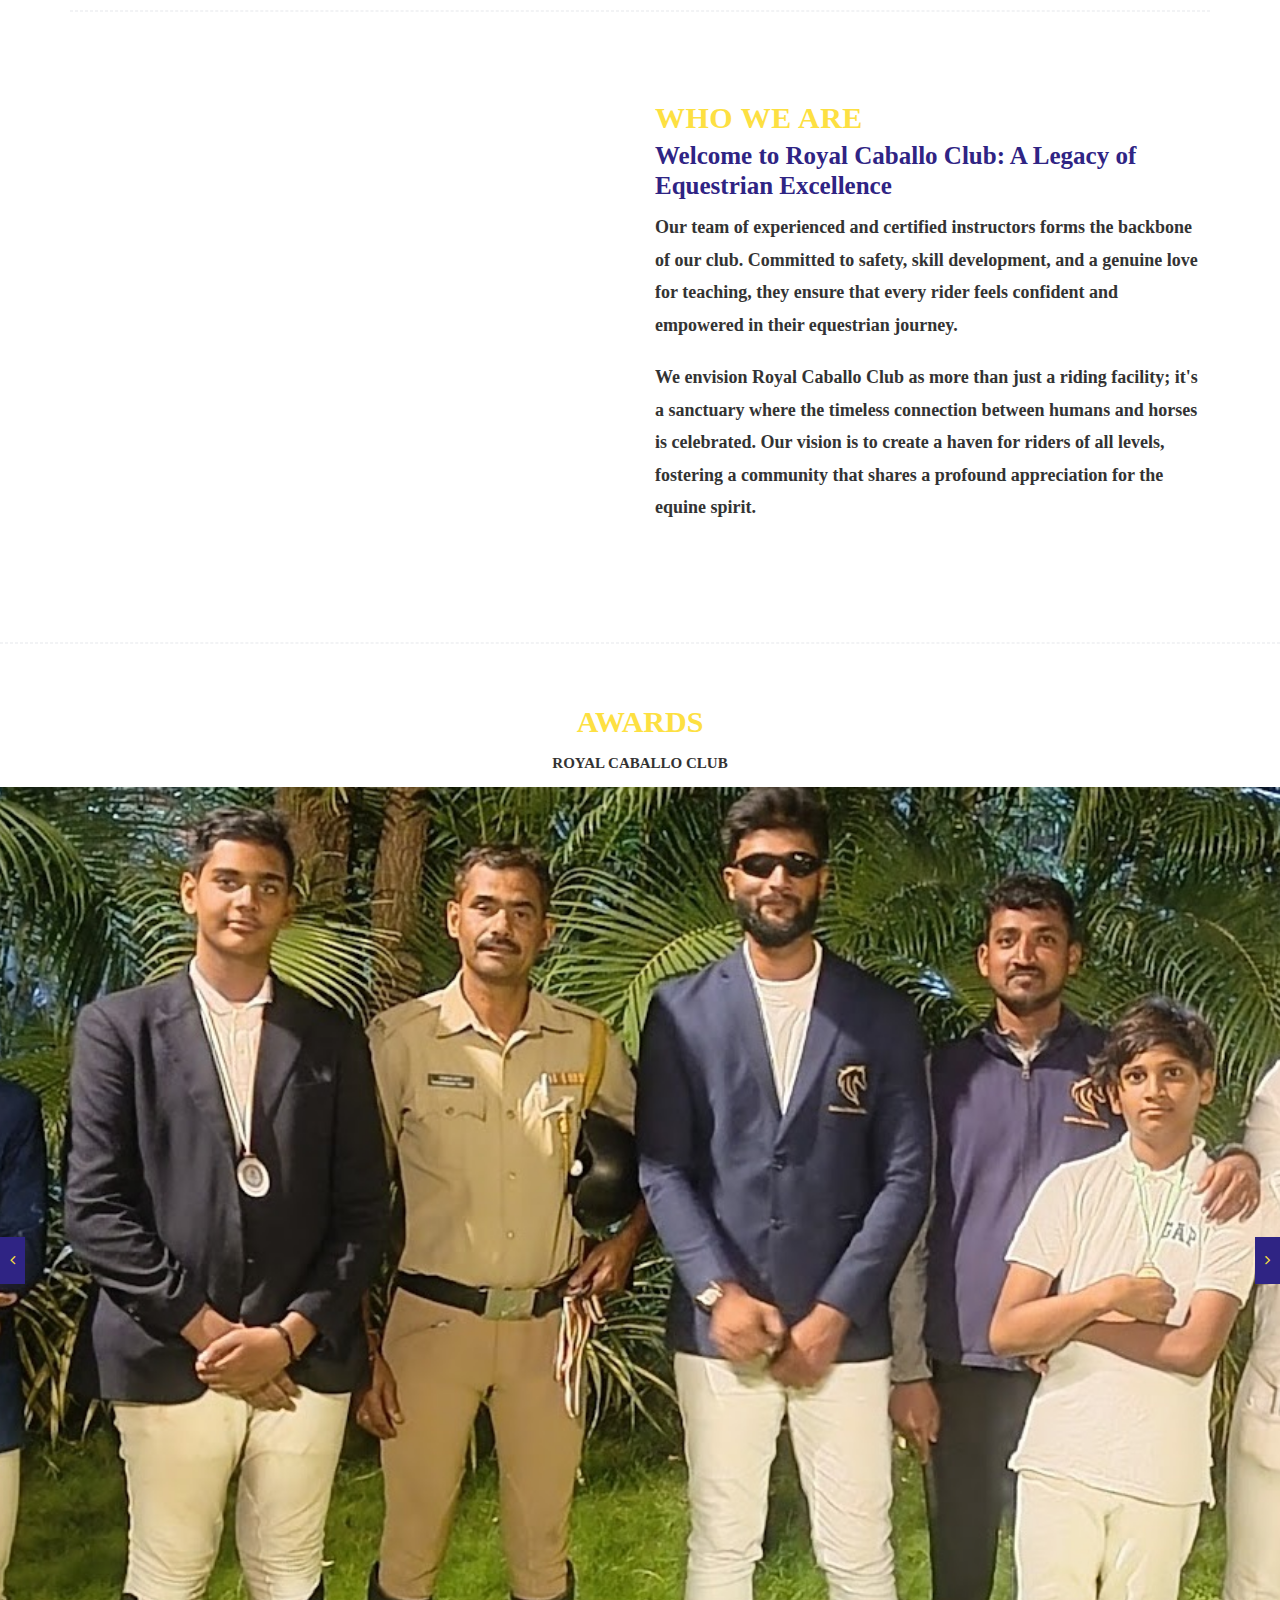
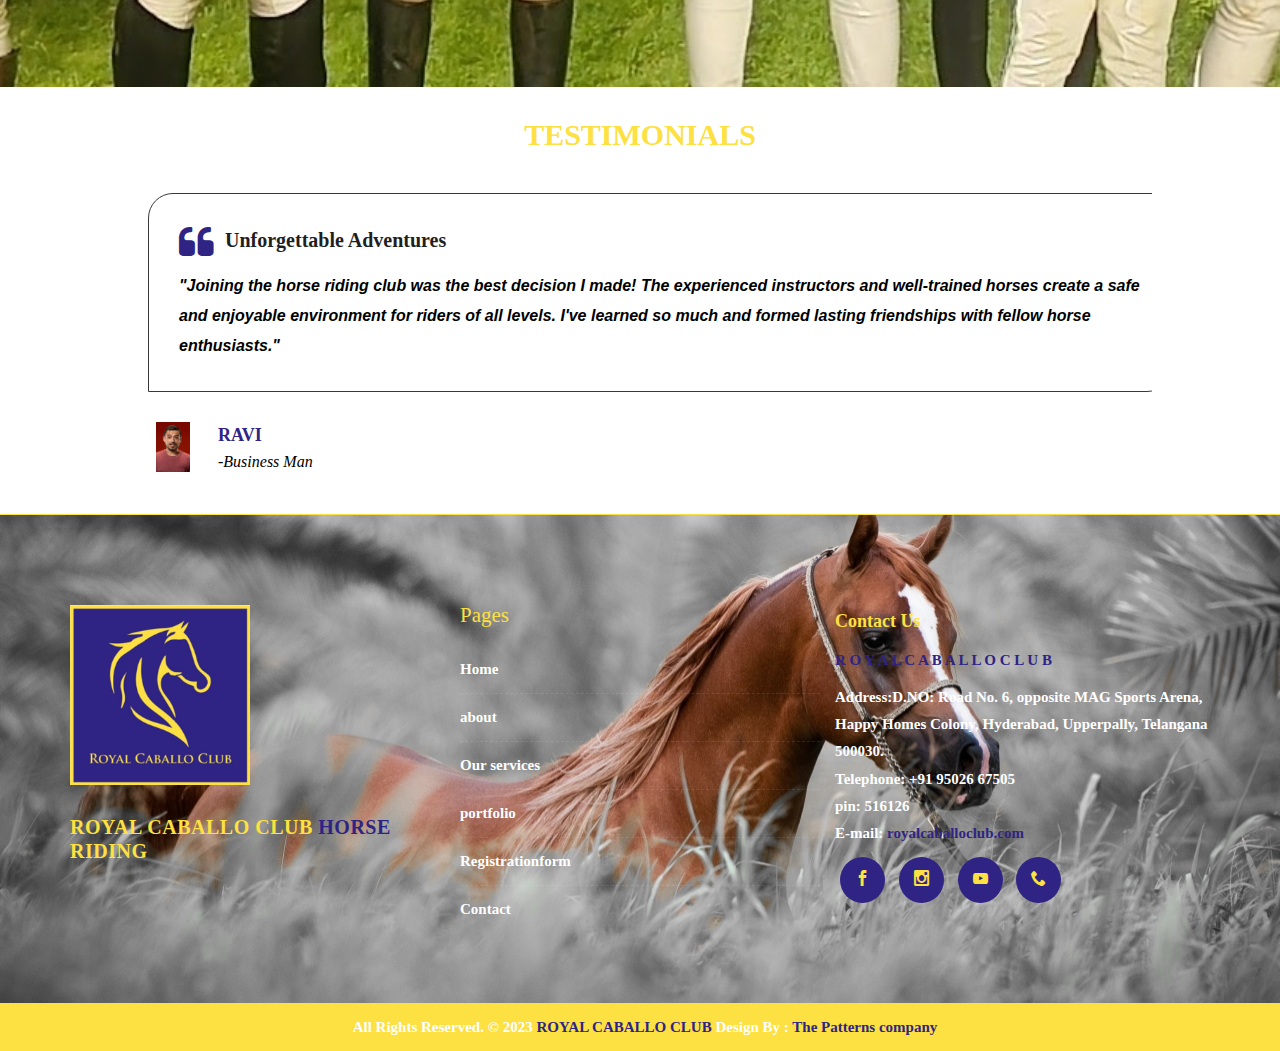
==== commit d872c4d0: "new file:   uploads/testi_01 (1).jpg" ====
--- a/about-us.html
+++ b/about-us.html
@@ -262,7 +262,7 @@
 
         .testimonial .lead {
             color: black;
-            font-family: unset;
+            font-family: sans-serif;
             font-weight: 600;
         }
     </style>
@@ -306,7 +306,7 @@
 
         .carousel-track {
             display: flex;
-            animation: rotateCarousel 10s linear infinite;
+            animation: rotateCarousel 30s linear infinite;
             /* Adjust duration as needed */
 
         }
@@ -327,7 +327,7 @@
             }
 
             100% {
-                transform: translateX(-100%);
+                transform: translateX(calc(-100%*3));
             }
         }
     </style>
@@ -346,8 +346,9 @@
                             enthusiasts."</p>
                     </div>
                     <div class="testi-meta">
-                        <img src="uploads/testi_01.png" alt="" class="img-responsive alignleft">
-                        <h4 style="color: rgba(253,224,66,255);">kalyan <small>- CEO</small></h4>
+                        <img src="uploads/testi_01 (1).jpg" alt="" class="img-responsive alignleft">
+                        <h4 style="color: rgba(47,36,132,255);">RAVI <small style="color: black;">-Business Man</small>
+                        </h4>
                     </div>
                     <!-- end testi-meta -->
                 </div>
@@ -362,8 +363,9 @@
                             club enough!"</p>
                     </div>
                     <div class="testi-meta">
-                        <img src="uploads/testi_01.png" alt="" class="img-responsive alignleft">
-                        <h4 style="color: rgba(253,224,66,255);">kalyan <small>- CEO</small></h4>
+                        <img src="uploads/testi_01 (2).jpg" alt="" class="img-responsive alignleft">
+                        <h4 style="color: rgba(47,36,132,255);">LAXMAN <small style="color: black;">-Student</small>
+                        </h4>
                     </div>
                     <!-- end testi-meta -->
                 </div>
@@ -379,8 +381,9 @@
                             provides an unforgettable equestrian experience."</p>
                     </div>
                     <div class="testi-meta">
-                        <img src="uploads/testi_01.png" alt="" class="img-responsive alignleft">
-                        <h4 style="color: rgba(253,224,66,255);">kalyan <small>- CEO</small></h4>
+                        <img src="uploads/testi_01 (3).jpg" alt="" class="img-responsive alignleft">
+                        <h4 style="color: rgba(47,36,132,255);">PANDU <small style="color: black;">-Engineer</small>
+                        </h4>
                     </div>
                     <!-- end testi-meta -->
                 </div>
@@ -399,8 +402,9 @@
                             experience!"</p>
                     </div>
                     <div class="testi-meta">
-                        <img src="uploads/testi_01.png" alt="" class="img-responsive alignleft">
-                        <h4 style="color: rgba(253,224,66,255);">kalyan <small>- CEO</small></h4>
+                        <img src="uploads/testi_04.jpg" alt="" class="img-responsive alignleft">
+                        <h4 style="color: rgba(47,36,132,255);">SITHA RAM<small style="color: black;">-Student</small>
+                        </h4>
                     </div>
                     <!-- end testi-meta -->
                 </div>
@@ -412,28 +416,7 @@
 
 
 
-    <!-- <script>
-        const testimonialTrack = document.getElementById('testimonialTrack');
-        let currentIndex = 0;
-
-        function showTestimonial(index) {
-            const trackWidth = testimonialTrack.clientWidth;
-            testimonialTrack.style.transform = `translateX(-${index * trackWidth}px)`;
-        }
-
-        function nextTestimonial() {
-            currentIndex = (currentIndex + 1) % testimonialTrack.children.length;
-            showTestimonial(currentIndex);
-        }
-
-        function prevTestimonial() {
-            currentIndex = (currentIndex - 1 + testimonialTrack.children.length) % testimonialTrack.children.length;
-            showTestimonial(currentIndex);
-        }
-
-        // Automatic sliding every 3 seconds (adjust as needed)
-        setInterval(nextTestimonial, 3000);
-    </script> -->
+
 
 
     <!--whatsapp-->
--- a/style.css
+++ b/style.css
@@ -246,6 +246,9 @@
 .alignleft {
     float: left;
     margin: 10px 20px 20px 0;
+     width:50px;
+    height: 50px;
+    object-fit: scale-down;
 }
 
 a img.alignright {
@@ -260,6 +263,7 @@
 a img.alignleft {
     float: left;
     margin: 10px 20px 20px 0;
+    
 }
 
 a img.aligncenter {
@@ -283,6 +287,7 @@
 
 .wp-caption.alignleft {
     margin: 5px 20px 20px 0;
+   
 }
 
 .wp-caption.alignright {
@@ -1164,7 +1169,7 @@
     width: 100%;
 }
 .desc h3 i {
-    color: #fd6802;
+    color:rgba(47,36,132,255);
     font-size: 37px;
     vertical-align: middle;
     margin-right: 12px;
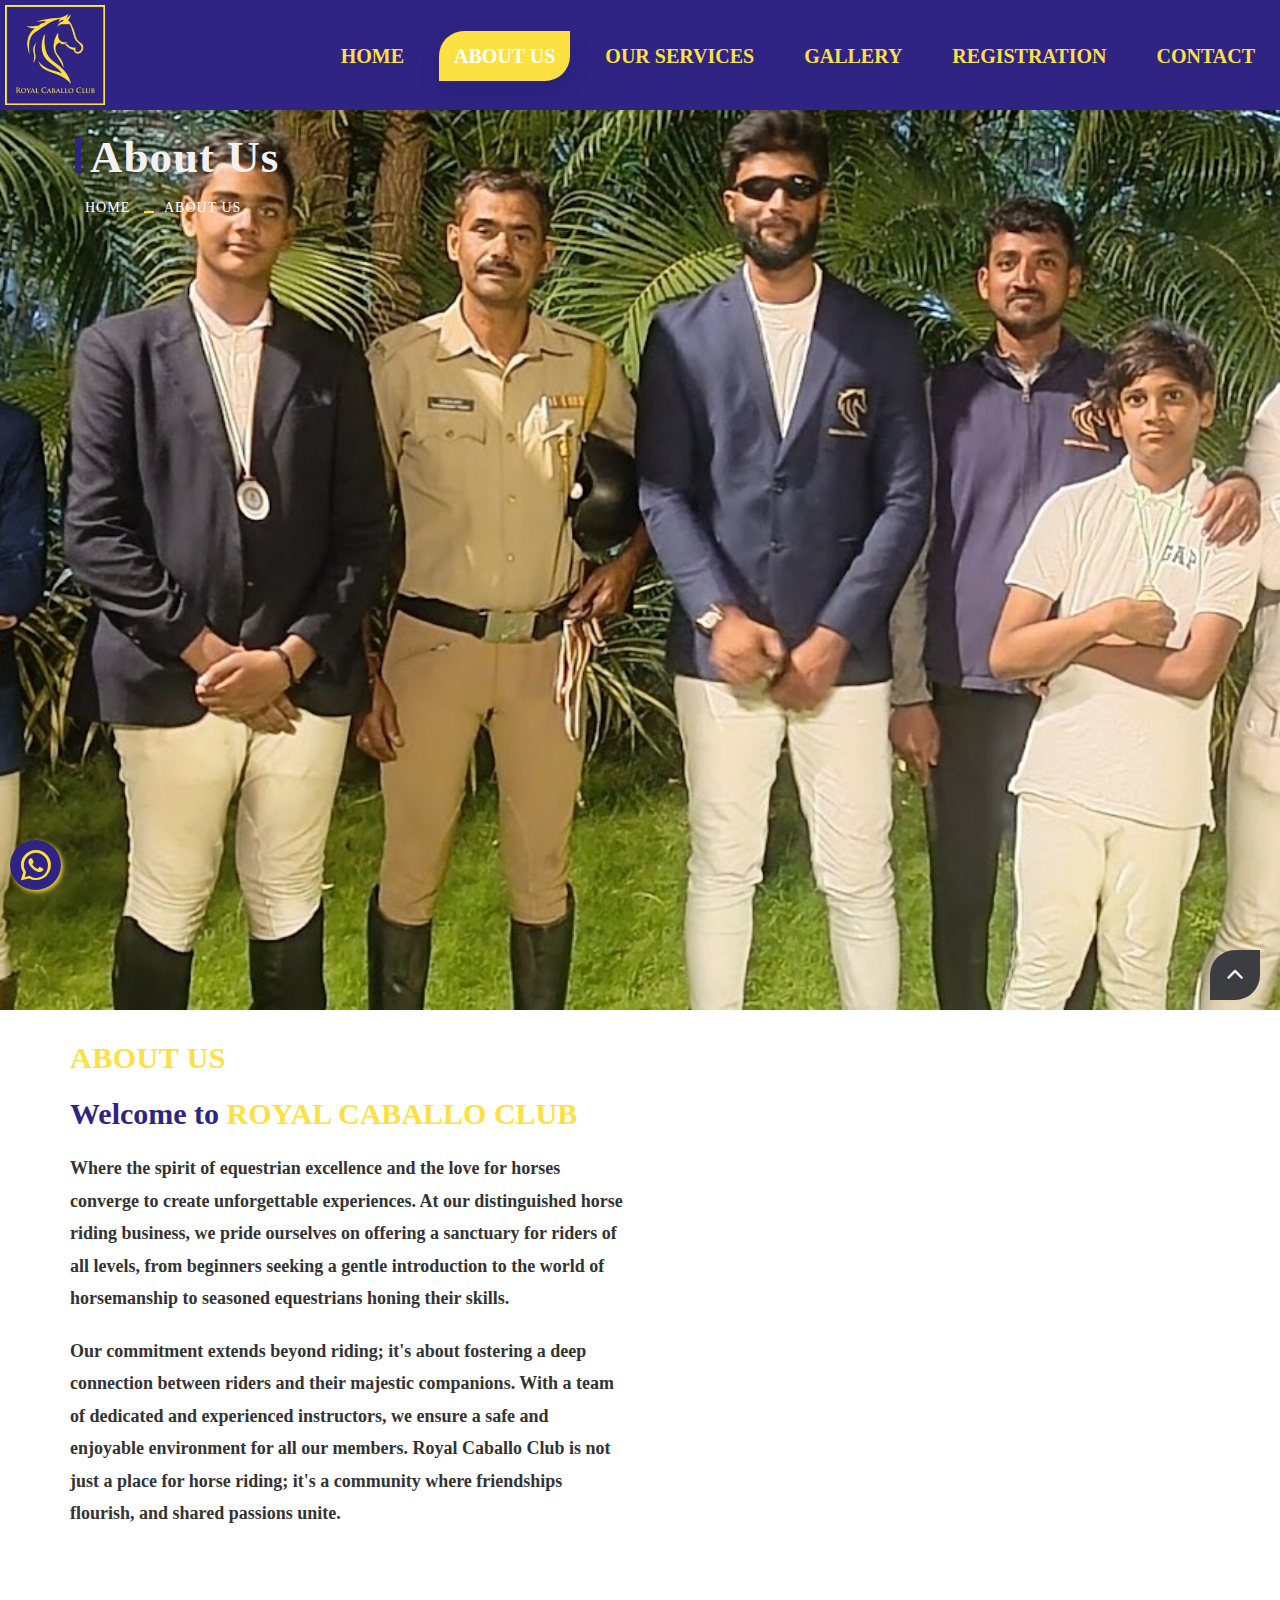
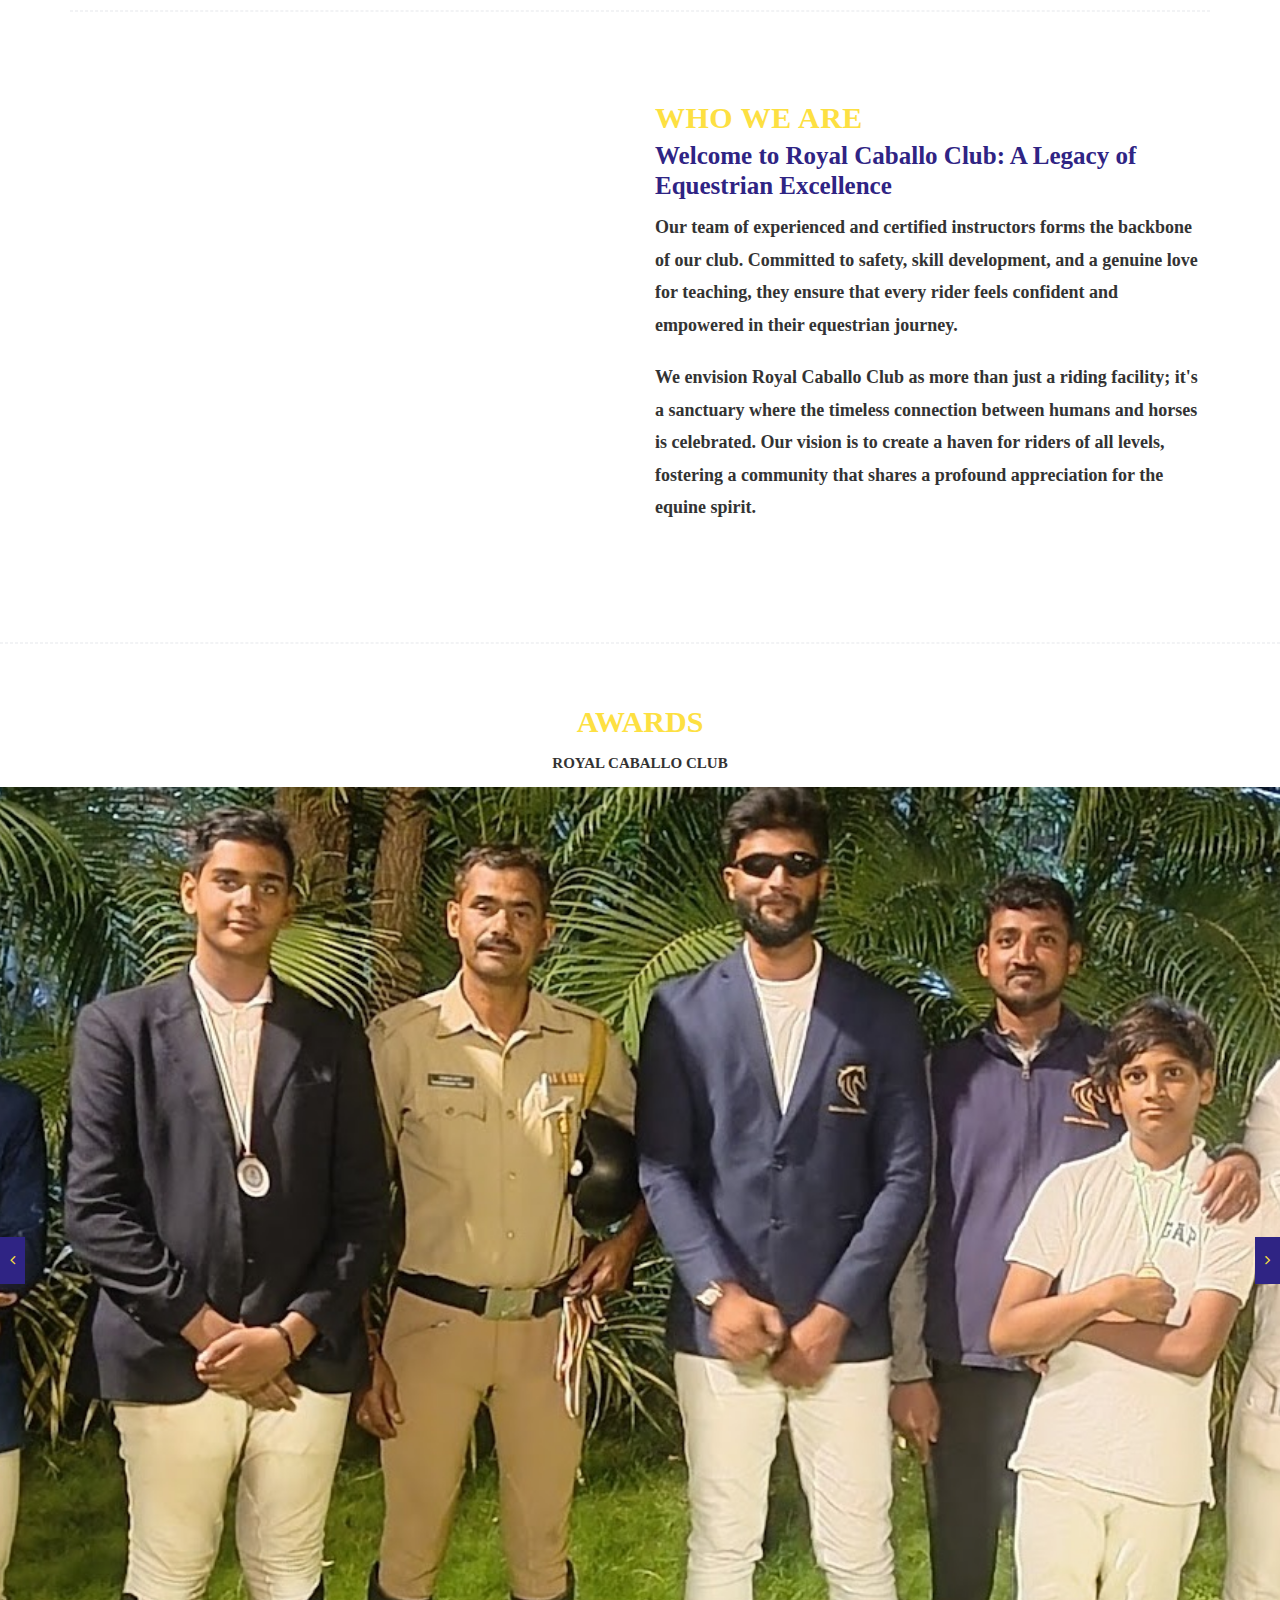
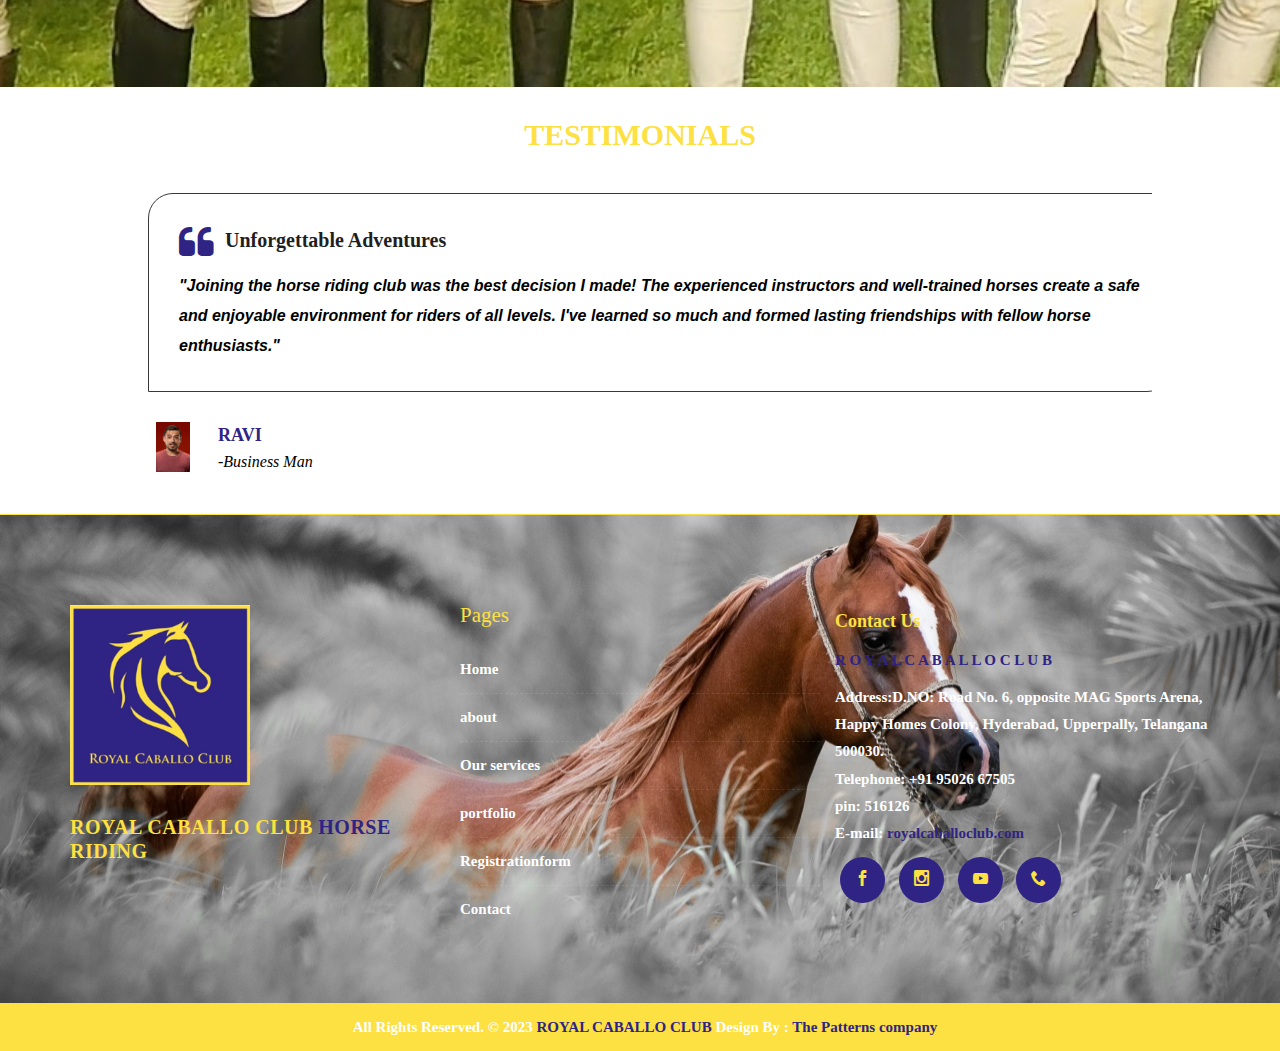
==== commit b0fb3551: "modified:   services.html" ====
--- a/about-us.html
+++ b/about-us.html
@@ -86,10 +86,10 @@
                 <div id="navbar" class="navbar-collapse collapse">
                     <ul class="nav navbar-nav navbar-right">
                         <li><a href="index.html">Home</a></li>
-                        <li><a class="active" href="about-us.html">About us</a></li>
+                        <li><a class="active" href="#">About us</a></li>
                         <li><a href="services.html">Our Services</a></li>
-                        <li><a href="portfolio.html">Portfolio</a></li>
-                        <li><a href="registrationform.html">Registration Form</a></li>
+                        <li><a href="Gallery.html">Gallery</a></li>
+                        <li><a href="registrationform.html">Registration</a></li>
                         <li><a href="contact.html">Contact</a></li>
                     </ul>
 
--- a/style.css
+++ b/style.css
@@ -1003,7 +1003,7 @@
 
 .da-thumbs .pitem a div {
     position: absolute;
-    background-color: rgba(0, 0, 0, 0.8);
+    /* background-color: rgba(0, 0, 0, 0.8); */
     width: 100%;
     height: 100%;
 }
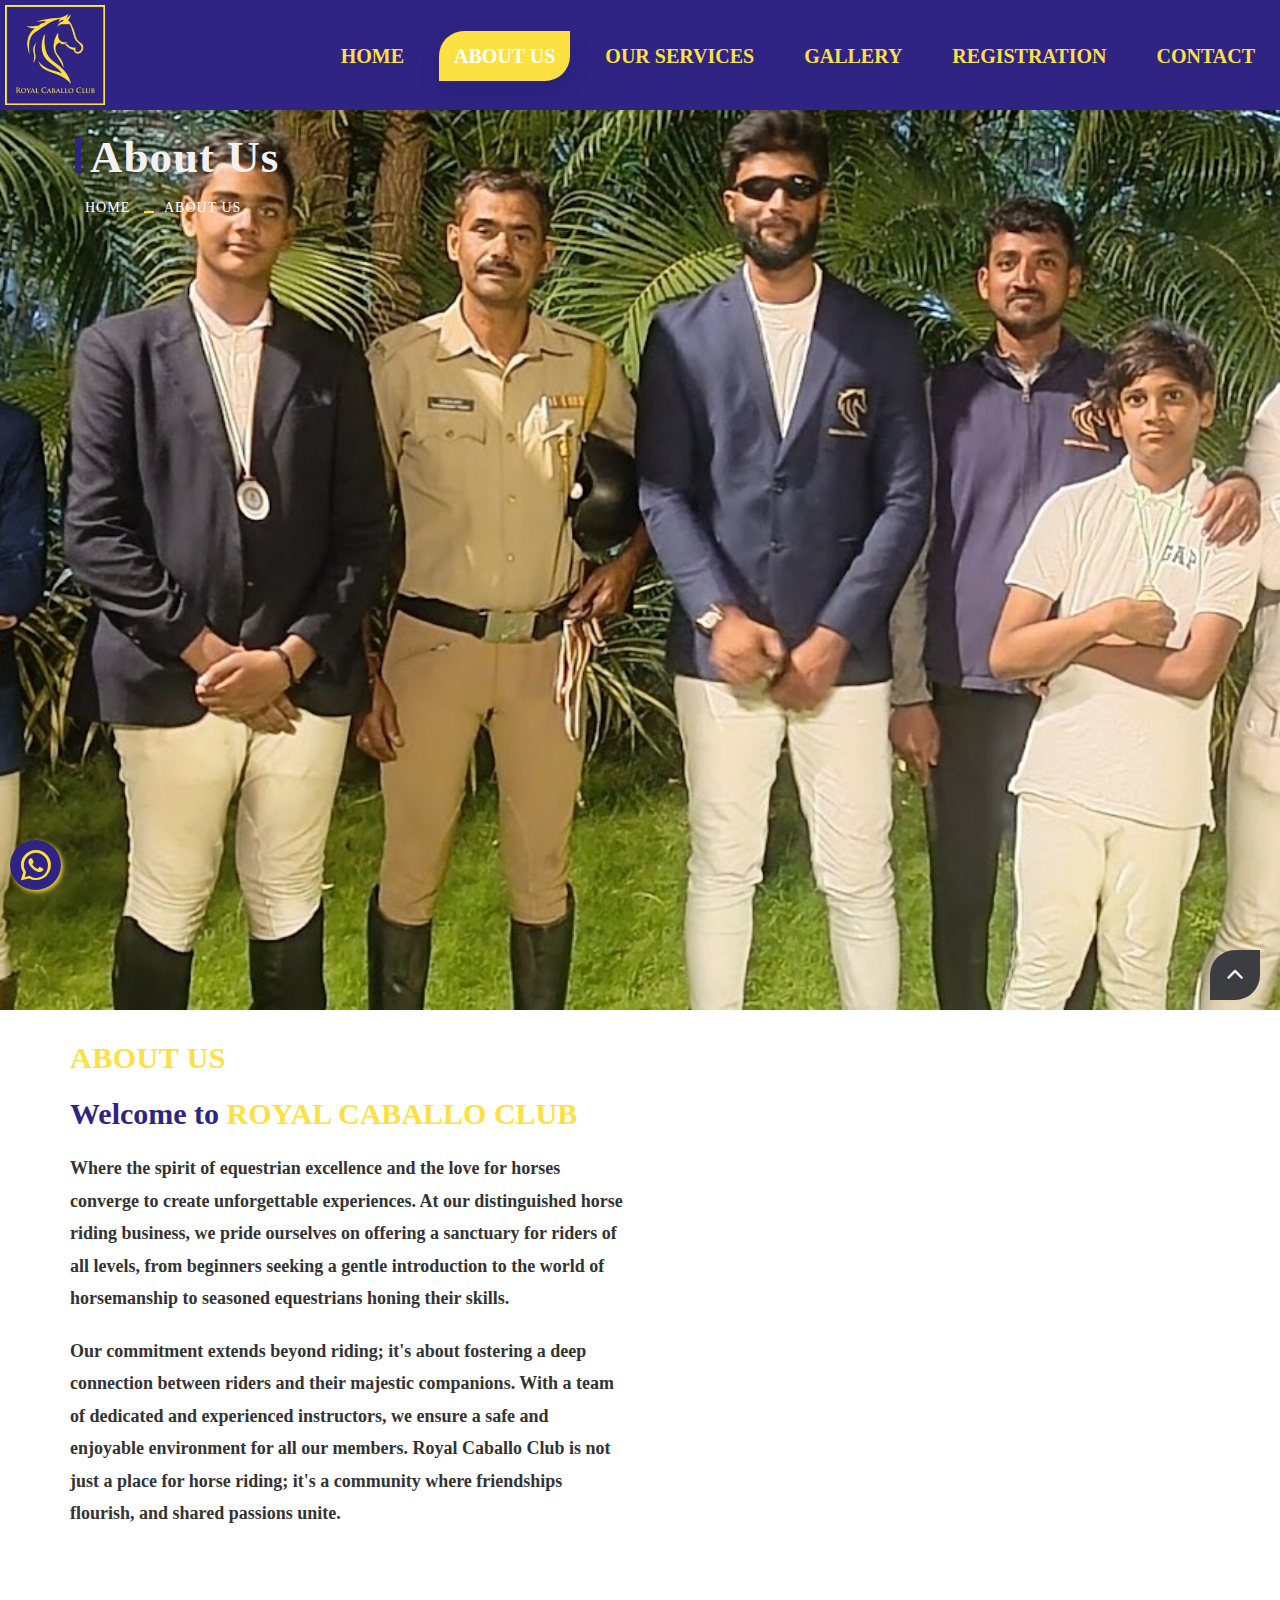
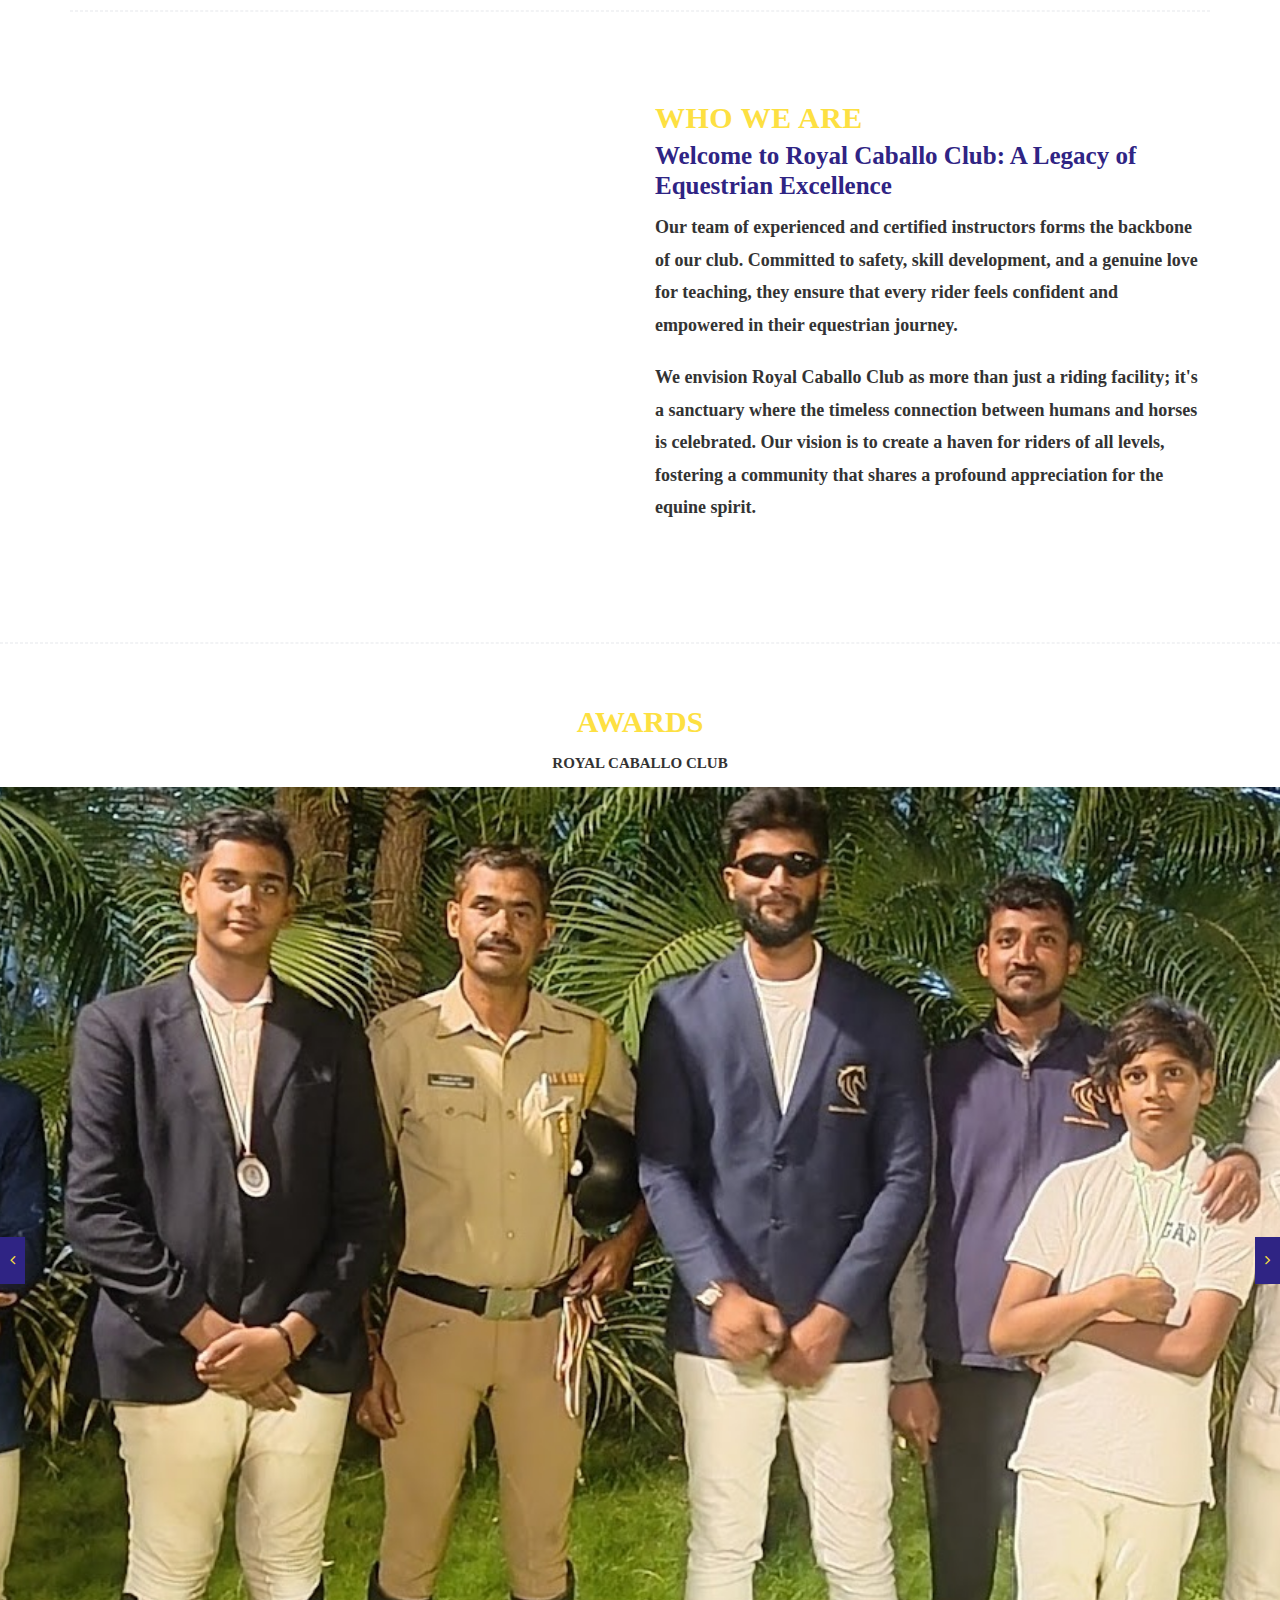
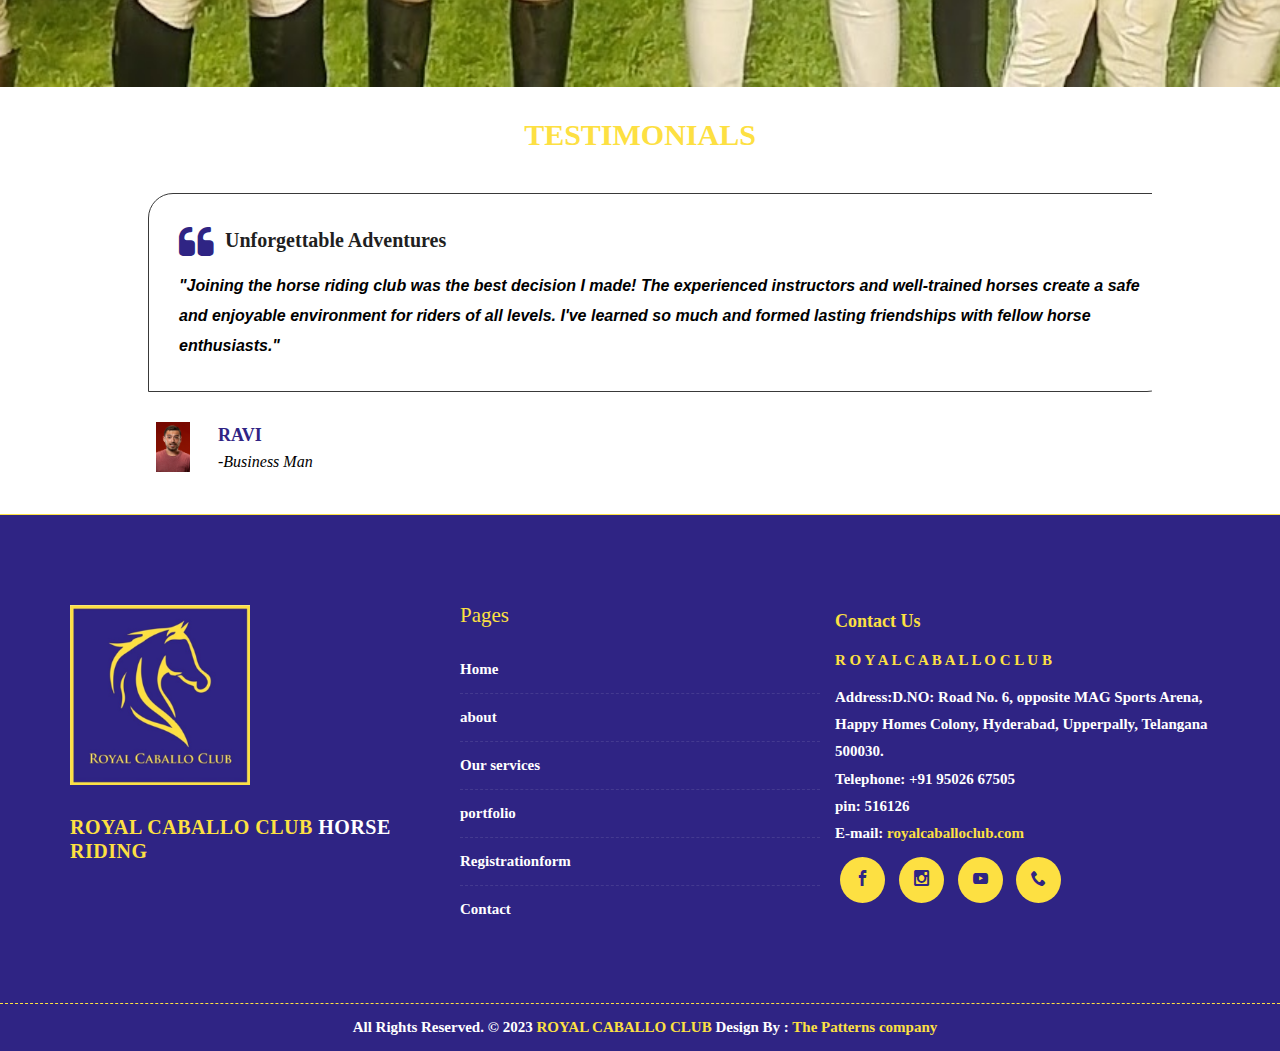
==== commit 1b699663: "modified:   index.html" ====
--- a/about-us.html
+++ b/about-us.html
@@ -436,7 +436,7 @@
                             style="color:rgba(253,224,66,255);font-size: 20px;font-weight: 800;line-height: 2;letter-spacing: 0.5px;">
                             <span>
                                 ROYAL CABALLO CLUB </span> <span
-                                style="color:rgba(47, 36, 132, 255);font-size: 20px;font-weight: 700;">HORSE</span>
+                                style="color:white;font-size: 20px;font-weight: 700;">HORSE</span>
                             RIDING
                         </h2>
                         </p>
@@ -466,7 +466,7 @@
                 <div class="col c3">
                     <!-- <h3 style="color: rgba(253,224,66,255);"><span>Contact</span> Us</h3> -->
                     <p style="color: rgba(253,224,66,255);">Contact Us</p>
-                    <p><span style="color: rgba(47, 36, 132, 255)"> R O Y A L C A B A L L O C L U B</span>
+                    <p><span style="color: rgba(253,224,66,255);"> R O Y A L C A B A L L O C L U B</span>
                     </p>
                     <p class="contact_info">
                         <span>Address:</span>D.NO: Road No. 6, opposite MAG Sports Arena, Happy Homes
@@ -474,7 +474,7 @@
                         Upperpally, Telangana 500030.<br />
                         <span>Telephone:</span> +91 95026 67505<br />
                         <span>pin: </span> 516126<br />
-                        <span>E-mail:</span> <a href="#" style="color: rgba(47,36,132,255);">royalcaballoclub.com</a>
+                        <span>E-mail:</span> <a href="#" style="color: rgba(253,224,66,255);">royalcaballoclub.com</a>
                     </p>
                     <div class="social-links">
                         <a href="https://www.facebook.com/TSHRC"><span class="icon icon-facebook"></span></a>
@@ -489,7 +489,7 @@
         </div><!-- end container -->
     </footer><!-- end footer -->
 
-    <div class="copyrights" style="background-color: rgba(253,224,66,255);">
+    <div class="copyrights" style="background-color: rgba(47,36,132,255);">
         <div class="container">
             <div class="footer-distributed">
                 <div class="footer-left">
--- a/style.css
+++ b/style.css
@@ -522,28 +522,8 @@
     padding-bottom: 10px;
     padding-top: 10px;
 }
-li.social-links {
-    margin: 0 8px;
-}
-@media(max-width:1000px){
-    .header_style_01 .navbar-default .navbar-nav > li a.active{
-        color: rgba(47,36,132,255);
-        box-shadow: 0 10px 20px 0 rgba(5, 16, 44, .15);
-        border-radius: 25px 0px 25px 0px;
-        background:rgba(253,224,66,255);
-    }
-    
-    .header_style_01 .navbar-default .navbar-nav > li:hover a,
-    .header_style_01 .navbar-default .navbar-nav > li:focus a {
-        color: #ffffff;
-        box-shadow: 0 10px 20px 0 rgba(5, 16, 44, .15);
-        border-radius: 25px 0px 25px 0px;
-        background:rgba(253,224,66,255);
-    }
-}
-li.social-links a {
-    padding: 13px 0 !important;
-}
+
+
 
 .navbar-nav li {
     position: relative;
@@ -2207,7 +2187,9 @@
     height: 100% !important;
     opacity: 0;
 }
-
+select:focus{
+    outline: none;
+}
 
 /*# sourceMappingURL=bootstrap-select.css.map */
 
@@ -2266,7 +2248,13 @@
 #contact {
     background: url(images/bg.png) no-repeat center center #fff;
 }
-
+#appointment{
+    
+}
+#appointment .in{
+    padding: 10px;
+    box-shadow: 1px 4px 6px black;
+}
 
 /*------------------------------------------------------------------
     FOOTER
@@ -2304,9 +2292,10 @@
     /* background-color: #393939; */
     border-top: 1px solid rgba(253,224,66,255);
     font-weight: 600;
-    background-image: url('uploads/inner-bgportel.jpg');
+    background-color: rgba(47, 36, 132, 255);
+    /* background-image: url('uploads/portfolio_01.jpg');
     background-size: cover;
-    background-position: center;
+    background-position: center; */
 }
 
 .footer .widget-title {
@@ -2357,7 +2346,7 @@
 
 .footer-links a:hover,
 .footer a:hover {
-    color: rgba(47,36,132,255) !important;
+    color: rgba(253,224,66,255) !important;
 }
 
 .footer-links li {
@@ -2391,7 +2380,7 @@
     border-right: 1px dashed rgba(255, 255, 255, 0.1);
 }
 .contact_info{
-    color: white;
+    color:white;
 }
 .copyrights {
     border-top: 1px dashed rgba(253,224,66,255);
@@ -2432,12 +2421,13 @@
 }
 
 .footer-distributed .footer-company-name a{
-	color: rgba(47,36,132,255);
+	color:rgba(253, 224, 66, 255) !important;
     font-weight: 600;
 }
 
 .footer-distributed .footer-company-name a:hover{
-	color: rgba(47,36,132,255);
+	color: rgba(253,224,66,255);
+    text-decoration: underline white;
 }
 
 
@@ -2514,20 +2504,21 @@
 }
 
 .social-links a {
-    background-color: rgba(47, 36, 132, 255);
+    background-color: rgba(253,224,66,255);
     padding: 15px;
-    position: relative;
     border-radius: 50%;
     margin: 5px;
+    transform: 1s all ease;
 }
 
 .social-links a span {
     font-size: 15px;
-    color: rgba(253, 224, 66, 255);
+    color:rgba(47, 36, 132, 255);
+  
 }
 
 .social-links a:hover {
-    background-color: rgba(253, 224, 66, 255);
+    background-color: white;
 }
 
 .social-links a:hover span {
@@ -2573,7 +2564,7 @@
 }
 
 .dmtop:hover {
-	background-color: rgba(47,36,132,255);
+	background-color: rgba(253,224,66,255);
 }
 
 .icon_wrap {
